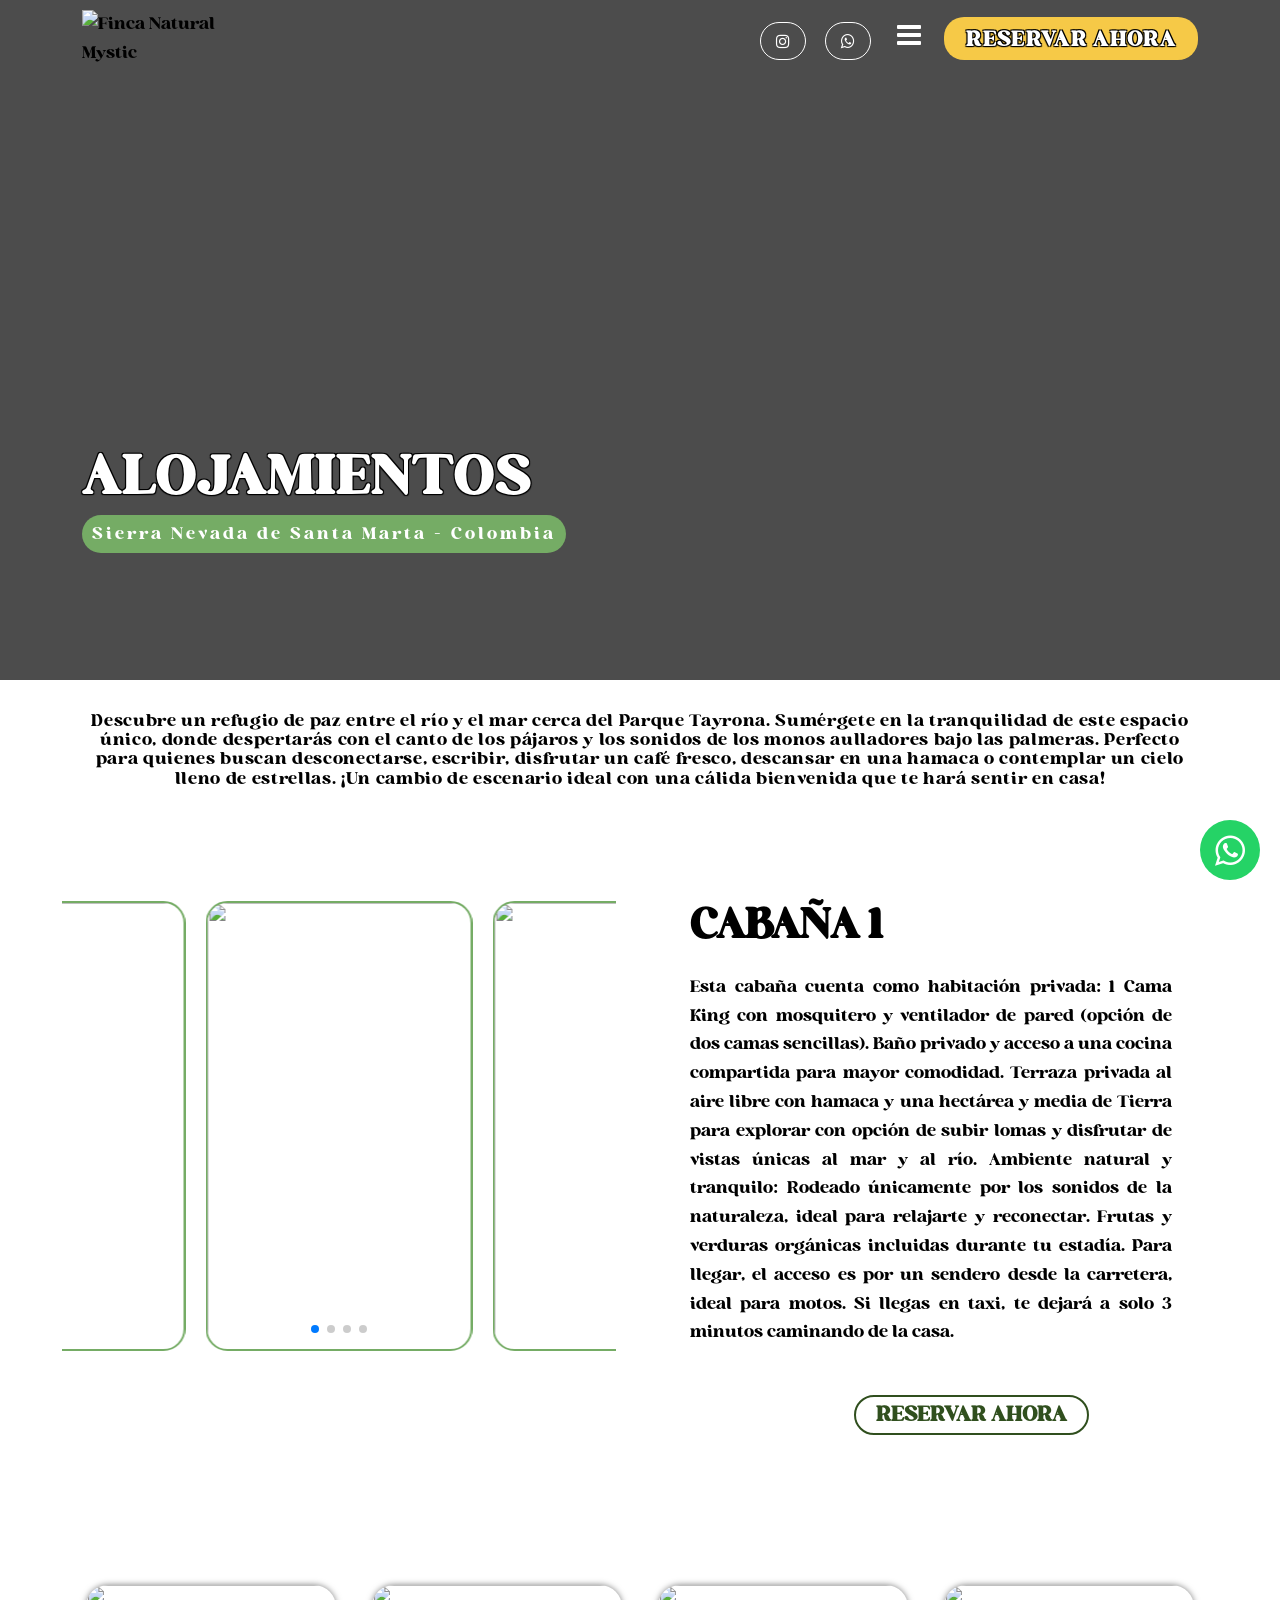
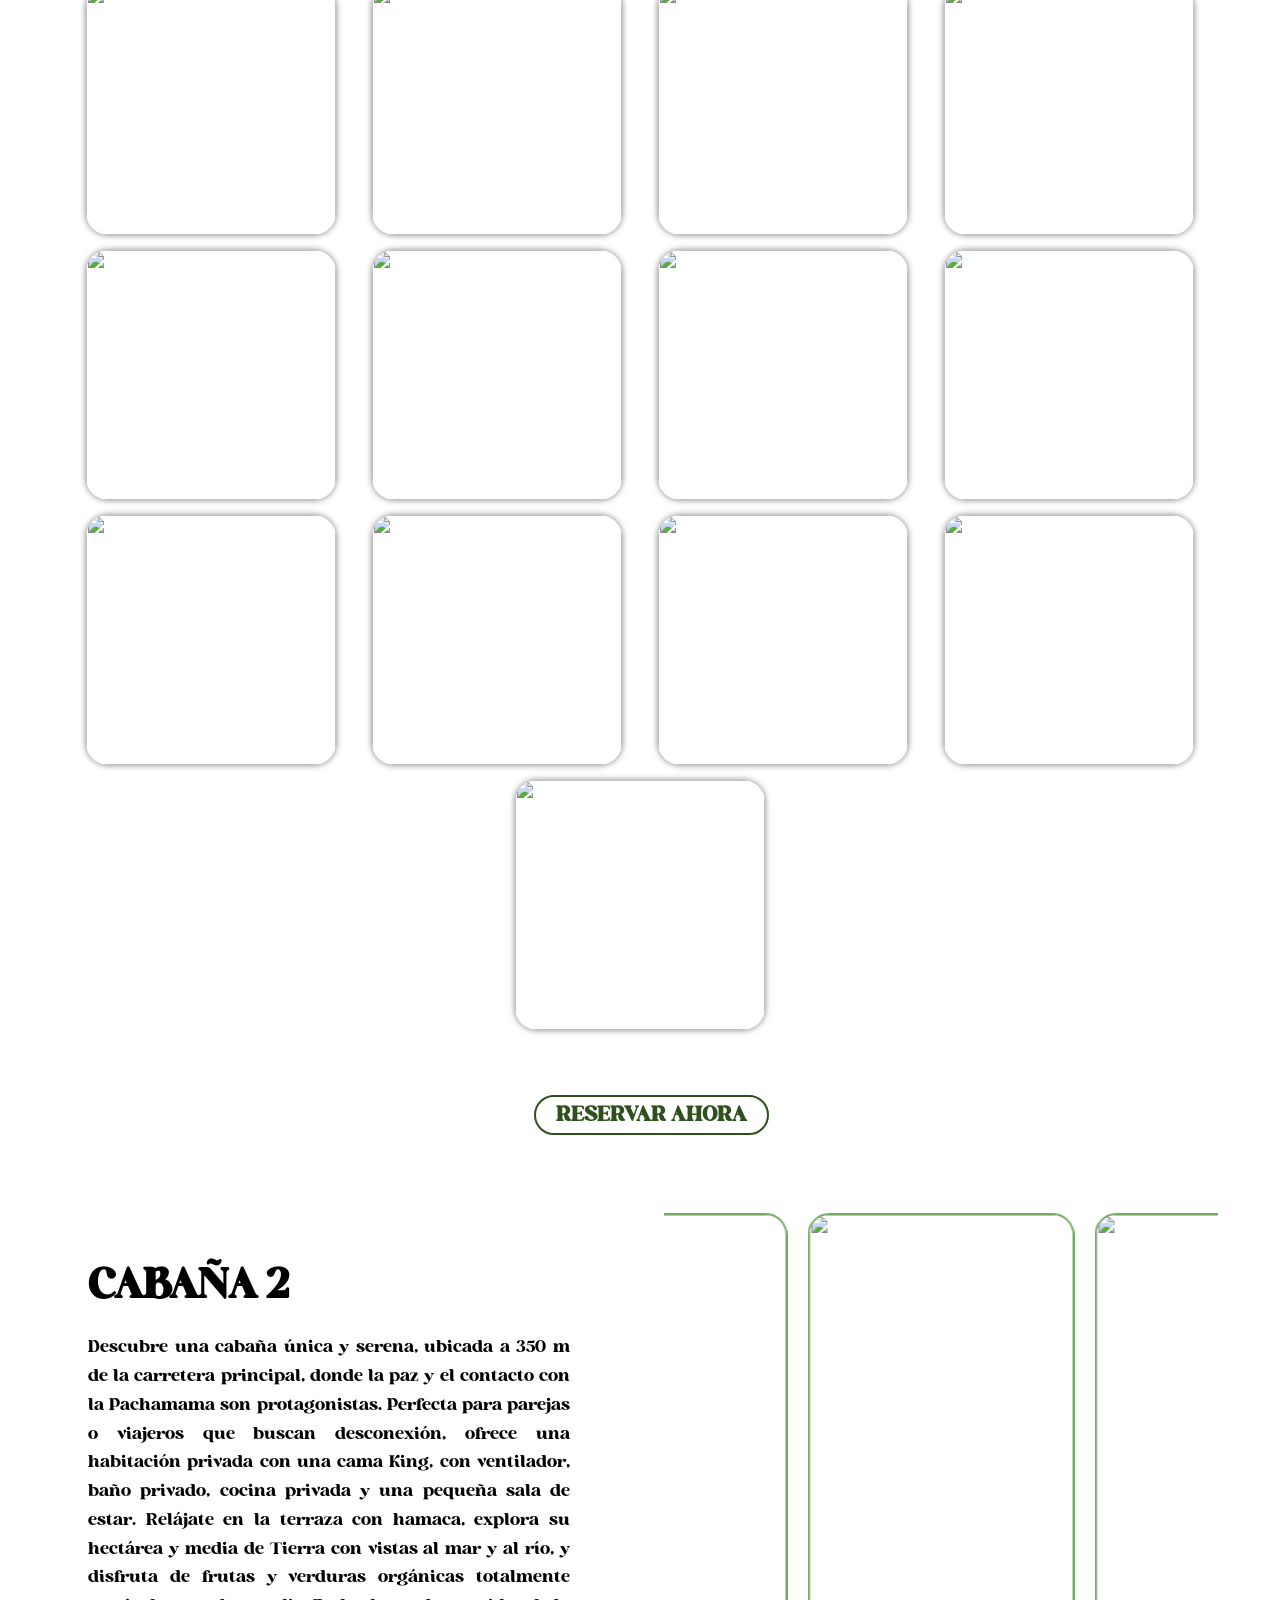
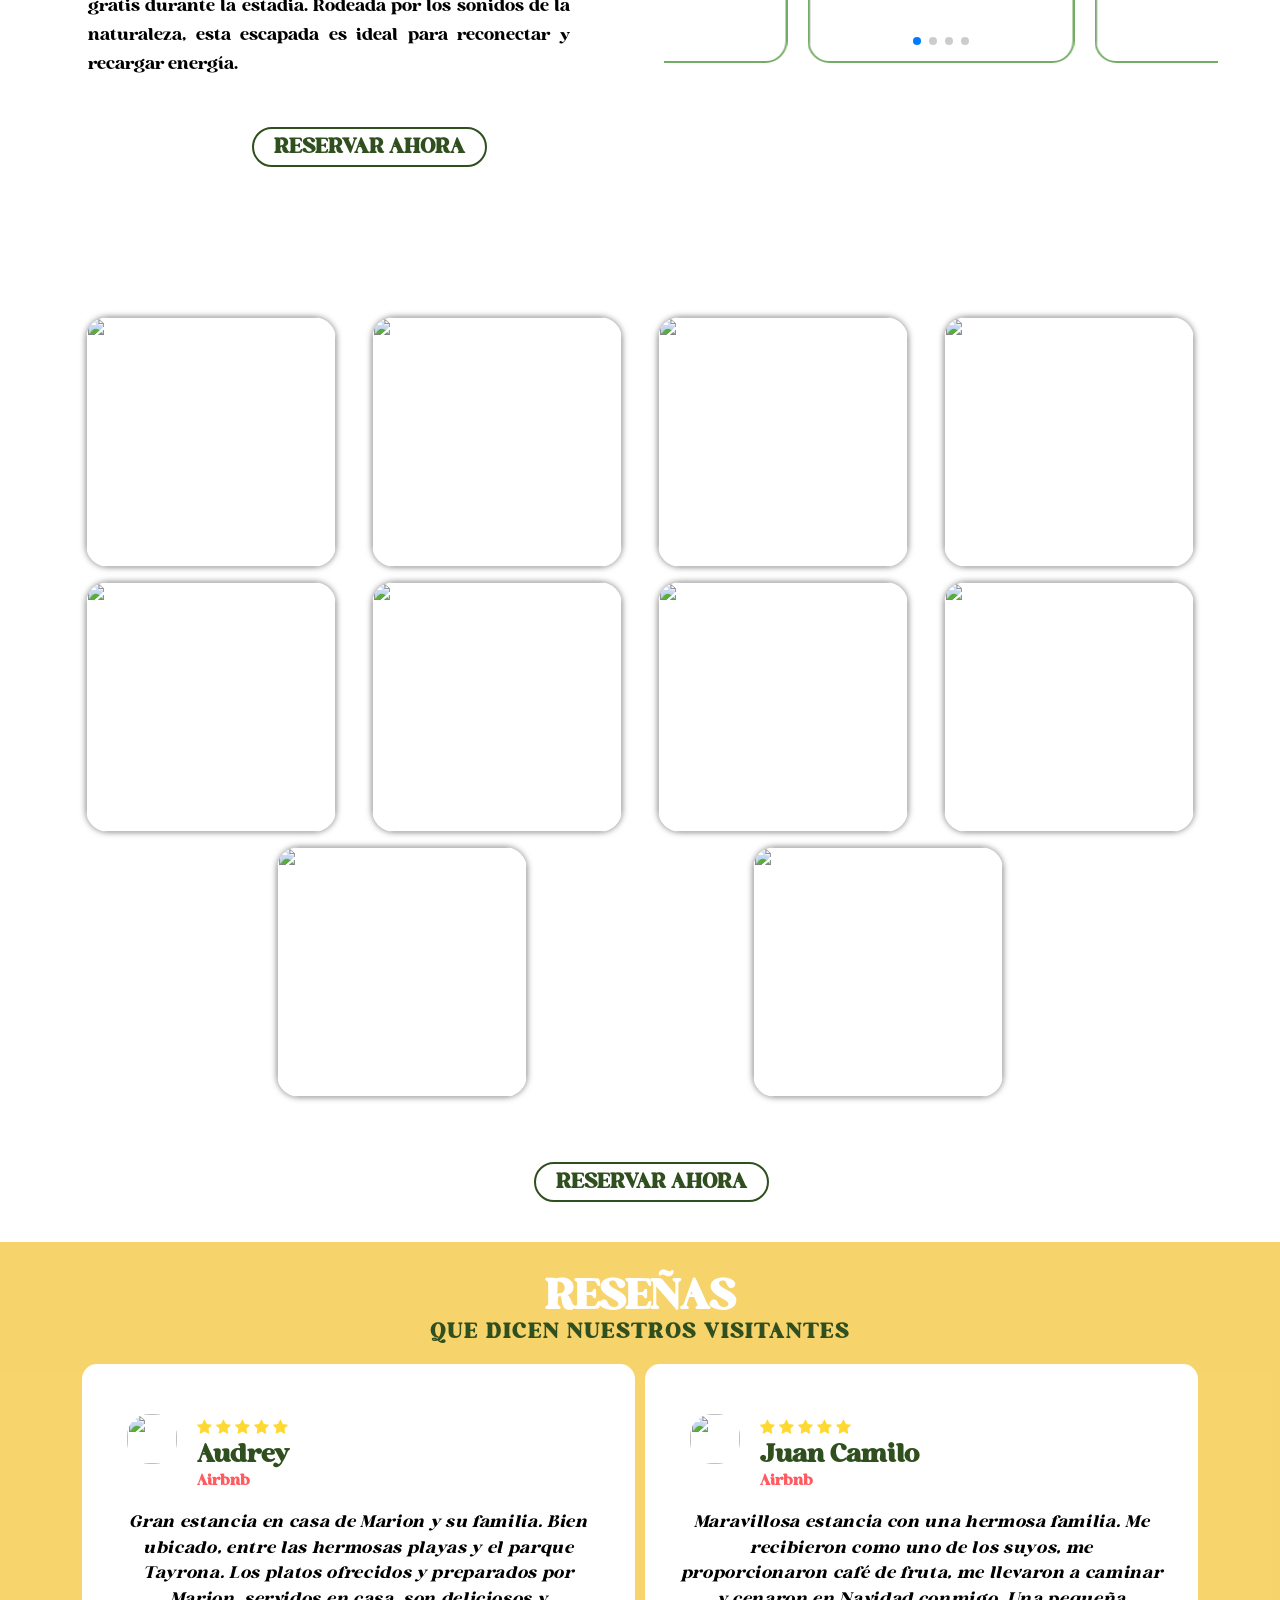
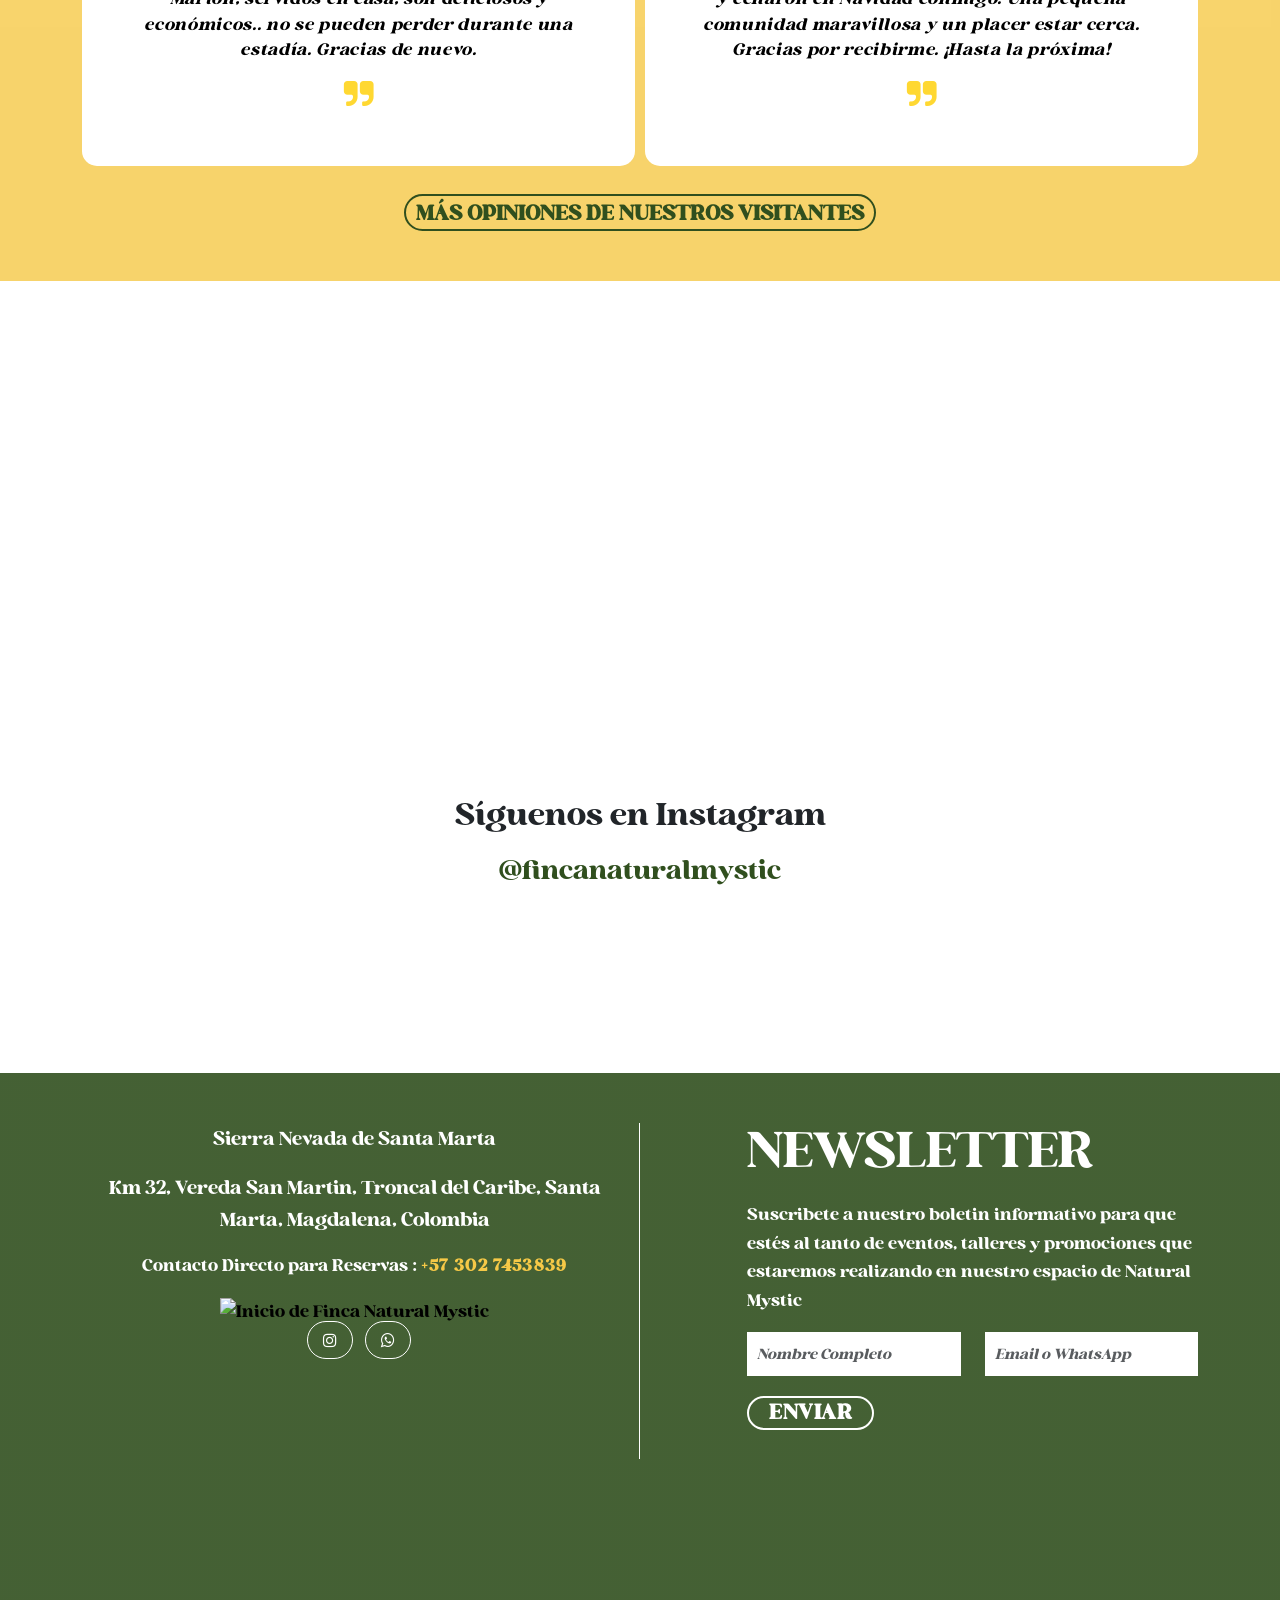
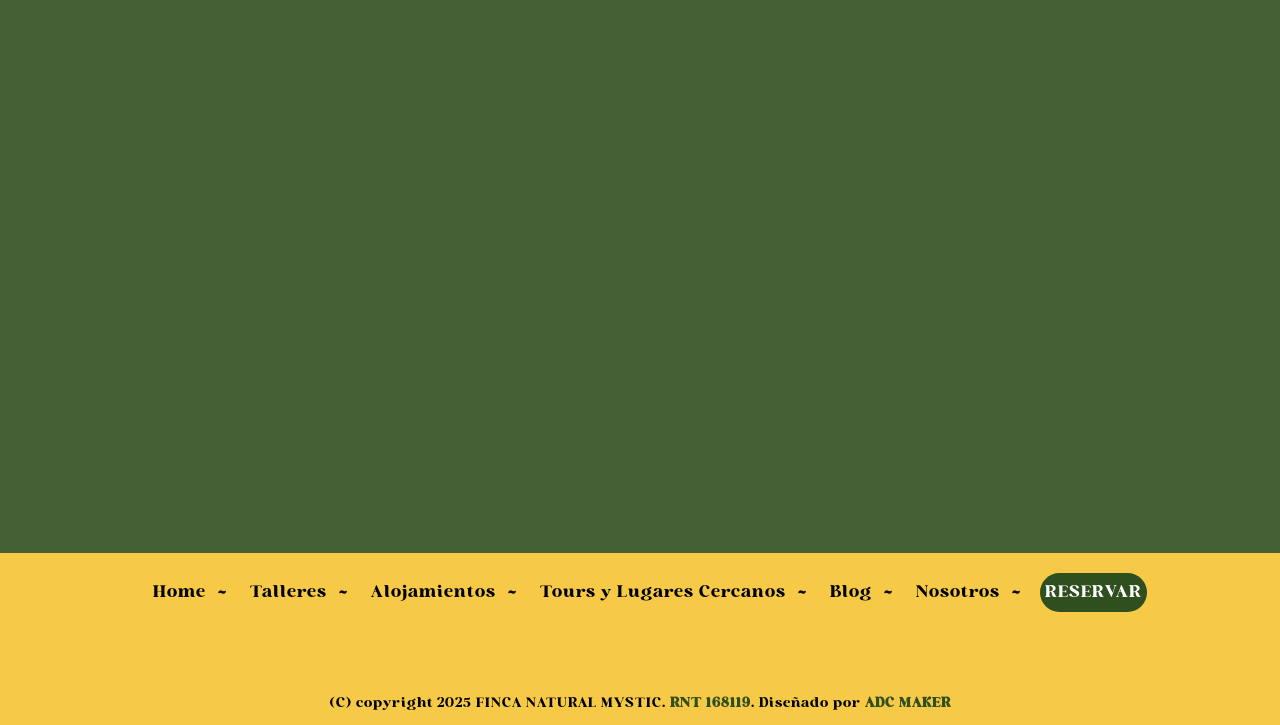
==== alojamientos.html @ cfbce647 "Add files via upload" ====
<!doctype html>
<html lang="es">

<head>
    <meta charset="UTF-8">
    <link rel="preload" href="https://cdn.jsdelivr.net/npm/bootstrap@5.3.3/dist/css/bootstrap.min.css" as="style" onload="this.onload=null;this.rel='stylesheet'">
    <link rel="preload" href="https://cdnjs.cloudflare.com/ajax/libs/font-awesome/4.7.0/css/font-awesome.css" as="style" onload="this.onload=null;this.rel='stylesheet'">
    <link rel="preload" href="css/animate.css" as="style" onload="this.onload=null;this.rel='stylesheet'">
    <link rel="preload" href="css/main.css" as="style" onload="this.onload=null;this.rel='stylesheet'">
    <link rel="preload" href="https://cdnjs.cloudflare.com/ajax/libs/OwlCarousel2/2.3.4/assets/owl.carousel.min.css" as="style" onload="this.onload=null;this.rel='stylesheet'">
    <link rel="preload" href="https://cdn.jsdelivr.net/npm/swiper@11.2.4/swiper-bundle.min.css" as="style" onload="this.onload=null;this.rel='stylesheet'">
    <link rel="preload" as="image" href="recursos/galeria/portadas-principales/cabaña-cerca-a-zaino-finca-natural-mystic.webp">

    <title>Alojamientos | Finca Natural Mystic</title>
    <meta name="description" content="Alojamientos, Talleres y Tours para conectar con la esencia de la Naturaleza en la Sierra Nevada de Santa Marta ¡Reserva Ahora!">
    <meta name="keywords" content="hotels, cabaña cerca a zaino, hostel">
    <meta name="author" content="Finca Natural Mystic">
    <link rel="icon" type="image/webp" href="recursos/favicon.webp"/>
    <link rel="apple-touch-icon" href="recursos/favicon.webp">
    <link rel="canonical" href="https://fincanaturalmystic.com/alojamientos">
    
    <meta name="language" content="es">
    <meta name="viewport" content="width=device-width, initial-scale=1.0, maximum-scale=5.0, user-scalable=yes">
    <meta http-equiv="X-UA-Compatible" content="IE=edge">
    <meta http-equiv="Cache-Control" content="max-age=10, must-revalidate">
    <meta name="apple-mobile-web-app-capable" content="yes">
    <meta name="apple-mobile-web-app-status-bar-style" content="black-translucent">
    <meta name="format-detection" content="telephone=no">
    <meta name="HandheldFriendly" content="true">
    <meta name="mobile-web-app-capable" content="yes">
    <meta name="robots" content="index, follow, max-snippet:177">
    <meta property="og:image:width" content="1200">
    <meta property="og:image:height" content="630">

    <meta property="og:type" content="website">
    <meta property="og:url" content="https://fincanaturalmystic.com/alojamientos">
    <meta property="og:title" content="Alojamientos | Finca Natural Mystic">
    <meta property="og:description" content="Alojamientos, Talleres y Tours para conectar con la esencia de la Naturaleza en la Sierra Nevada de Santa Marta ¡Reserva Ahora!">
    <meta property="og:image" content="recursos/favicon.webp">
    <meta property="og:image:alt" content="Alojamientos | Finca Natural Mystic">
    <meta property="og:locale" content="es_ES">
    <meta property="og:site_name" content="Finca Natural Mystic">

    <link rel="stylesheet" href="css/animate.css">
    <link rel="stylesheet" href="css/main.css">
    <!-- Carga de scripts -->
    <script async src="https://cdn.jsdelivr.net/npm/swiper@11.2.4/swiper-bundle.min.js"></script>
    <script type="application/ld+json">
        {
            "@context": "https://schema.org",
            "@type": "LodgingBusiness",
            "name": "Alojamientos en Finca Natural Mystic",
            "description": "Descansa en un paraíso natural y despierta rodeado de la serenidad de finca natural mystic en la Sierra Nevada de Santa Marta",
            "url": "https://fincanaturalmystic.com/alojamientos",
            "image": [
              "https://fincanaturalmystic.com/recursos/galeria/alojamiento/cabaña-1/2.webp"
            ],
            "address": {
                "@type": "PostalAddress",
                "streetAddress": "Km 32, Vereda San Martin, Troncal del Caribe",
                "addressLocality": "Santa Marta",
                "addressRegion": "Magdalena",
                "addressCountry": "Colombia"
            },
            "telephone": "+57 302 7453839",
            "priceRange": "-",
            "amenityFeature": [
              {
                "@type": "LocationFeatureSpecification",
                "name": "alojamiento cerca al parque tayrona",
                "value": true
              },
              {
                "@type": "LocationFeatureSpecification",
                "name": "Conexión con la naturaleza",
                "value": true
              },
              {
                "@type": "LocationFeatureSpecification",
                "name": "Rodeado de arboles frutales y animales exóticos",
                "value": true
              },
              {
                "@type": "LocationFeatureSpecification",
                "name": "Comida Vegetariana y Gourmet",
                "value": true
              }
            ]
        }  
    </script>
    <script src="https://www.google.com/recaptcha/api.js" async defer></script>
</head>

<body>
    <!--Encabezado-->
    <header class="top">
        <div id="mySidenav" class="sidenav">
            <b href="javascript:void(0)" class="closebtn" onclick="closeNav()">&times;</b>
            <a href="talleres">Talleres</a>
            <a href="alojamientos">Alojamientos</a>
            <a href="tours-sierra-nevada-santa-marta">Tours y Lugares Cercanos</a>
            <a href="blog">Blog</a>
            <a href="nosotros">Nosotros</a>
            <div class="boton-de-reserva movil">
                <button><a href="https://wa.me/573027453839" target="_blank" alt="WhatsApp" title="Contáctanos">RESERVAR AHORA</a></button>
            </div>
            <div class="social-icons another movil">
                <a href="https://instagram.com/fincanaturalmystic/" target="_blank" aria-label="Síguenos en Instagram"><i class="fa fa-instagram"></i></a>
                <a href="https://wa.me/573027453839" target="_blank" aria-label="Contáctanos"><i class="fa fa-whatsapp"></i></a>
            </div>
        </div>
        <nav id="navbar">
            <div class="container">
                <div class="row">
                    <div class="col-lg-2 col-md-7 col-5 align-self-center">
                        <a href="/"><img src="recursos/natural-mystic.webp" alt="Finca Natural Mystic" title="Finca Natural Mystic"></a>
                    </div>
                    <div class="col-lg-10 col-md-5 col-7 align-self-center">
                        <div class="boton-de-reserva pc">
                            <button><a href="https://wa.me/573027453839" target="_blank">RESERVAR AHORA</a></button>
                        </div>
                        <div class="social-icons square">
                            <div id="page-content-wrapper">
                                <span class="slide-menu" onclick="openNav()"><i class="fa fa-bars"></i></span>
                            </div>
                        </div>
                        <div class="social-icons another pc">
                            <a href="https://instagram.com/fincanaturalmystic/" target="_blank" aria-label="Síguenos en Instagram"><i class="fa fa-instagram"></i></a>
                            <a href="https://wa.me/573027453839" target="_blank" aria-label="Contáctanos"><i class="fa fa-whatsapp"></i></a>
                        </div>
                    </div>
                </div>
            </div>
        </nav>
    </header>
    <section class="banner-home banner-home-2">
        <div class="gradient"></div>
        <img src="recursos/galeria/portadas-principales/cabaña-cerca-a-zaino-finca-natural-mystic.webp" alt="" loading="lazy">

        <div class="container">
            <div class="row">
                <div class="col-sm-12">
                    <h1>ALOJAMIENTOS</h1>
                    <p class="ubi"><span>Sierra Nevada de Santa Marta - Colombia</span></p>
                </div>
            </div>
        </div>
    </section>
    
    <!--Concepto Alojamiento-->
    <section class="about-2">
        <div class="container">
            <div class="row">
                <div class="col-md-12 col-12 heading">
                    <h2>Descubre un refugio de paz entre el río y el mar cerca del Parque Tayrona.
                        Sumérgete en la tranquilidad de este espacio único, donde despertarás con el canto de los pájaros y los sonidos
                        de los monos aulladores bajo las palmeras. Perfecto para quienes buscan desconectarse, escribir, disfrutar un
                        café fresco, descansar en una hamaca o contemplar un cielo lleno de estrellas. ¡Un cambio de escenario ideal con
                        una cálida bienvenida que te hará sentir en casa!
                    </h2>
                </div>
            </div>
        </div>
    </section>

    <!--Alojamientos-->
    <!--Cabaña 1-->
    <section class="services">
        <div class="container-fluid">
            <div class="row">
                <section class="col-md-6 section slider-section">
                    <div class="container slider-column">
                      <div class="swiper swiper-slider">
                        <div class="swiper-wrapper">
                          <img class="swiper-slide" src="recursos/galeria/alojamiento/cabaña-1/3.webp" alt="" loading="lazy">
                          <img class="swiper-slide" src="recursos/galeria/alojamiento/cabaña-1/5.webp" alt="" loading="lazy">
                          <img class="swiper-slide" src="recursos/galeria/alojamiento/cabaña-1/15.webp" alt="" loading="lazy">
                          <img class="swiper-slide" src="recursos/galeria/alojamiento/cabaña-1/13.webp" alt="" loading="lazy">
                        </div>
                        <span class="swiper-pagination"></span>
                        <span class="swiper-button-prev"></span>
                        <span class="swiper-button-next"></span>
                      </div>
                    </div>
                </section>
                <div class="col-md-6 right-part">
                    <div class="row">
                        <div class="col-md-12">
                            <h3>CABAÑA 1</h3>
                            <p class="descripcion-otras-plantillas">
                                Esta cabaña cuenta como habitación privada: 1 Cama King con mosquitero y ventilador de pared (opción de dos camas sencillas).
                                Baño privado y acceso a una cocina compartida para mayor comodidad.
                                Terraza privada al aire libre con hamaca y una hectárea y media de Tierra para explorar con opción de subir lomas y disfrutar de vistas únicas al mar y al río.
                                Ambiente natural y tranquilo: Rodeado únicamente por los sonidos de la naturaleza, ideal para relajarte y reconectar.
                                Frutas y verduras orgánicas incluidas durante tu estadía.
                                Para llegar, el acceso es por un sendero desde la carretera, ideal para motos. Si llegas en taxi, te dejará a solo 3 minutos caminando de la casa.
                            </p>
                        </div>
                    </div>
                    <center><button><a href="https://wa.me/573027453839" target="_blank">RESERVAR AHORA</a></button></center>
                </div>
            </div>
        </div>
    </section>
    <section class="galeria-general">
        <div class="contenedor">
            <div class="contenedor-galeria">
                <img src="recursos/galeria/alojamiento/cabaña-1/3.webp" alt="" class="img-galeria" loading="lazy">
                <img src="recursos/galeria/alojamiento/cabaña-1/4.webp" alt="" class="img-galeria" loading="lazy">
                <img src="recursos/galeria/alojamiento/cabaña-1/5.webp" alt="" class="img-galeria" loading="lazy">
                <img src="recursos/galeria/alojamiento/cabaña-1/6.webp" alt="" class="img-galeria" loading="lazy">
                <img src="recursos/galeria/alojamiento/cabaña-1/7.webp" alt="" class="img-galeria" loading="lazy">
                <img src="recursos/galeria/alojamiento/cabaña-1/8.webp" alt="" class="img-galeria" loading="lazy">
                <img src="recursos/galeria/alojamiento/cabaña-1/9.webp" alt="" class="img-galeria" loading="lazy">
                <img src="recursos/galeria/alojamiento/cabaña-1/10.webp" alt="" class="img-galeria" loading="lazy">
                <img src="recursos/galeria/alojamiento/cabaña-1/11.webp" alt="" class="img-galeria" loading="lazy">
                <img src="recursos/galeria/alojamiento/cabaña-1/12.webp" alt="" class="img-galeria" loading="lazy">
                <img src="recursos/galeria/alojamiento/cabaña-1/13.webp" alt="" class="img-galeria" loading="lazy">
                <img src="recursos/galeria/alojamiento/cabaña-1/14.webp" alt="" class="img-galeria" loading="lazy">
                <img src="recursos/galeria/alojamiento/cabaña-1/15.webp" alt="" class="img-galeria" loading="lazy">
            </div>
        </div>
        <center><button><a href="https://wa.me/573027453839" target="_blank">RESERVAR AHORA</a></button></center>
    </section>
    <section class="imagen-light">
        <i class="fa fa-times close"></i>
        <img src="" alt="" class="agregar-imagen">
    </section>

    <!--Cabaña 2-->
    <section class="services">
        <div class="container-fluid">
            <div class="row" style="margin-top: -2em;">
                <div class="col-md-6 right-part">
                    <div class="row">
                        <div class="col-md-12" style="margin-top: 3em;">
                            <h3>CABAÑA 2</h3>
                            <p class="descripcion-otras-plantillas">
                                Descubre una cabaña única y serena, ubicada a 350 m de la carretera principal, donde la paz y el contacto con la
                                Pachamama son protagonistas. Perfecta para parejas o viajeros que buscan desconexión, ofrece una habitación
                                privada con una cama King, con ventilador, baño privado, cocina privada y una pequeña sala de estar. Relájate en
                                la terraza con hamaca, explora su hectárea y media de Tierra con vistas al mar y al río, y disfruta de frutas y
                                verduras orgánicas totalmente gratis durante la estadia. Rodeada por los sonidos de la naturaleza, esta escapada es ideal para reconectar y
                                recargar energía.
                            </p>
                        </div>
                    </div>
                    <center><button><a href="https://wa.me/573027453839" target="_blank">RESERVAR AHORA</a></button></center>
                </div>
                <section class="col-md-6 section slider-section">
                    <div class="container slider-column">
                      <div class="swiper swiper-slider">
                        <div class="swiper-wrapper">
                          <img class="swiper-slide" src="recursos/galeria/alojamiento/cabaña-2/3.webp" alt="" loading="lazy">
                          <img class="swiper-slide" src="recursos/galeria/alojamiento/cabaña-2/7.webp" alt="" loading="lazy">
                          <img class="swiper-slide" src="recursos/galeria/alojamiento/cabaña-2/6.webp" alt="" loading="lazy">
                          <img class="swiper-slide" src="recursos/galeria/alojamiento/cabaña-2/4.webp" alt="" loading="lazy">
                        </div>
                        <span class="swiper-pagination"></span>
                        <span class="swiper-button-prev"></span>
                        <span class="swiper-button-next"></span>
                      </div>
                    </div>
                </section>
            </div>
        </div>
    </section>

    <section class="galeria-general">
        <div class="contenedor">
            <div class="contenedor-galeria">
                <img src="recursos/galeria/alojamiento/cabaña-2/1.webp" alt="" class="img-galeria" loading="lazy">
                <img src="recursos/galeria/alojamiento/cabaña-2/2.webp" alt="" class="img-galeria" loading="lazy">
                <img src="recursos/galeria/alojamiento/cabaña-2/3.webp" alt="" class="img-galeria" loading="lazy">
                <img src="recursos/galeria/alojamiento/cabaña-2/4.webp" alt="" class="img-galeria" loading="lazy">
                <img src="recursos/galeria/alojamiento/cabaña-2/5.webp" alt="" class="img-galeria" loading="lazy">
                <img src="recursos/galeria/alojamiento/cabaña-2/6.webp" alt="" class="img-galeria" loading="lazy">
                <img src="recursos/galeria/alojamiento/cabaña-2/7.webp" alt="" class="img-galeria" loading="lazy">
                <img src="recursos/galeria/alojamiento/cabaña-2/8.webp" alt="" class="img-galeria" loading="lazy">
                <img src="recursos/galeria/alojamiento/cabaña-2/9.webp" alt="" class="img-galeria" loading="lazy">
                <img src="recursos/galeria/alojamiento/cabaña-2/10.webp" alt="" class="img-galeria" loading="lazy">
            </div>
        </div>
        <center><button><a href="https://wa.me/573027453839" target="_blank">RESERVAR AHORA</a></button></center>
    </section>
    <section class="imagen-light">
        <i class="fa fa-times close"></i>
        <img src="" alt="" class="agregar-imagen" loading="lazy">
    </section>

    <!--Reseñas-->
    <section class="testimonials">
        <div class="container">
            <div class="title">
                <h4>RESEÑAS</h4>
                <h5>Que dicen nuestros Visitantes</h5>
            </div>
            <div class="owl-carousel owl-theme testi">
                <div class="item">
                    <div class="profile">
                        <img src="recursos/galeria/testimonios/reseña-airbnb-finca.webp" alt=""  loading="lazy">
                        <div class="information">
                            <div class="stars">
                                <i class="fa fa-star"></i>
                                <i class="fa fa-star"></i>
                                <i class="fa fa-star"></i>
                                <i class="fa fa-star"></i>
                                <i class="fa fa-star"></i>
                            </div>
                            <p>Audrey</p>
                            <span>Airbnb</span>
                        </div>
                    </div>
                    <p>Gran estancia en casa de Marion y su familia. Bien ubicado, entre las hermosas playas y el parque Tayrona. Los platos
                        ofrecidos y preparados por Marion, servidos en casa, son deliciosos y económicos.. no se pueden perder durante una
                        estadía. Gracias de nuevo.</p>
                    <div class="icon">
                        <i class="fa fa-quote-right"></i>
                    </div>
                </div>
                <div class="item">
                    <div class="profile">
                        <img src="recursos/galeria/testimonios/reseña-finca-natural-mystic.webp" alt=""  loading="lazy">
                        <div class="information">
                            <div class="stars">
                                <i class="fa fa-star"></i>
                                <i class="fa fa-star"></i>
                                <i class="fa fa-star"></i>
                                <i class="fa fa-star"></i>
                                <i class="fa fa-star"></i>
                            </div>
                            <p>Juan Camilo</p>
                            <span>Airbnb</span>
                        </div>
                    </div>
                    <p>Maravillosa estancia con una hermosa familia. Me recibieron como uno de los suyos, me proporcionaron café de fruta,
                        me llevaron a caminar y cenaron en Navidad conmigo. Una pequeña comunidad maravillosa y un placer estar cerca.
                        Gracias por recibirme. ¡Hasta la próxima!</p>
                    <div class="icon">
                        <i class="fa fa-quote-right"></i>
                    </div>
                </div>
                <div class="item">
                    <div class="profile">
                        <img src="recursos/galeria/testimonios/reseña-airbnb-finca-natural-mystic.webp" alt=""  loading="lazy">
                        <div class="information">
                            <div class="stars">
                                <i class="fa fa-star"></i>
                                <i class="fa fa-star"></i>
                                <i class="fa fa-star"></i>
                                <i class="fa fa-star"></i>
                                <i class="fa fa-star"></i>
                            </div>
                            <p>Matteo</p>
                            <span>Airbnb</span>
                        </div>
                    </div>
                    <p>Ser anfitrión de los chicos fue una experiencia más que positiva. Amigable y siempre sonriente, un
                        lugar rodeado de naturaleza, departamento limpio y a poca distancia de fabulosas playas y del
                        magnífico Parque Tayrona. ¡Muy recomendable, definitivamente volvería!</p>
                    <div class="icon">
                        <i class="fa fa-quote-right"></i>
                    </div>
                </div>
            </div>
            <div class="row">
                <div class="col-md-12 button">
                    <a class="btn btn-success" href="https://airbnb.com.co/users/show/330803836" target="_blank">MÁS OPINIONES DE NUESTROS VISITANTES</a>
                </div>
            </div>
        </div>
    </section>

    <section class="map">
        <iframe title="Mapa de ubicación de nuestra oficina" id="iFrameResizer1" src="https://google.com/maps/embed?pb=!1m18!1m12!1m3!1d3051.6904546486535!2d-73.8971148!3d11.284555600000001!2m3!1f0!2f0!3f0!3m2!1i1024!2i768!4f13.1!3m3!1m2!1s0x8ef495bc9a7e3787%3A0x673cc32ee4d063cd!2sFinca%20Natural%20Mystic!5e1!3m2!1ses!2sco!4v1736194658645!5m2!1ses!2sco"
        width="600" height="450" style="border:0;" allowfullscreen="" loading="lazy" referrerpolicy="no-referrer-when-downgrade" title="Mapa de ubicación de nuestra finca"></iframe>
    </section>

    <section class="instagram">
        <p>Síguenos en Instagram<br><a href="https://instagram.com/fincanaturalmystic/" target="_blank">@fincanaturalmystic</a></p>
        <script src="https://embedsocial.com/js/iframe.js"></script><div style="max-width: 1400px"><iframe title="Síguenos en Instagram" style="border: 0; width: 100%; height: 100%;" scrolling="no" src="https://embedsocial.com/api/pro_hashtag/c8dbaf0c78d652af60d8dfe8e26f02e04af2a4c4" title="Instagram de Finca Natural Mystic"></iframe></div><script>iFrameResize(0);</script>
    </section>

    <!--Footer-->
    <footer class="contact">
        <div class="gradient"></div>
        <div class="container">
            <div class="row">
                <div class="col-lg-6 col-md-12 col-12 columns-1">
                    <address>
                        <p>Sierra Nevada de Santa Marta</p>
                        <p>Km 32, Vereda San Martin, Troncal del Caribe, Santa Marta, Magdalena, Colombia</p>
                        <p>Contacto Directo para Reservas : <span><a href="https://wa.me/573027453839" target="_blank" alt="WhatsApp" title="Contáctanos">+57 302 7453839</a></span></p>
                    </address>
                    <a href="/"><img src="recursos/finca-natural-mystic.webp" alt="Inicio de Finca Natural Mystic" loading="lazy"></a>
                    <div class="social-icons another">
                        <a href="https://instagram.com/fincanaturalmystic/" target="_blank" aria-label="Síguenos en Instagram"><i class="fa fa-instagram"></i></a>
                        <a href="https://wa.me/573027453839" target="_blank" aria-label="Contáctanos"><i class="fa fa-whatsapp"></i></a>
                    </div>
                </div>
                <div class="col-lg-1 col-md-12 col-12"></div>
                <div class="col-lg-5 col-md-12 col-12 columns-2">
                    <h5>NEWSLETTER</h5>
                    <p>Suscribete a nuestro boletin informativo para que estés al tanto de
                        eventos, talleres y promociones que estaremos realizando en nuestro
                        espacio de Natural Mystic
                    </p>
                    <form id="contactForm" class="row form-inline">
                        <div class="col-md-6 form-group">
                            <input type="text" name="nombre" class="form-control" placeholder="Nombre Completo" required/>
                        </div>
                        <div class="col-md-6 form-group">
                            <input type="email" name="contacto" class="form-control" placeholder="Email o WhatsApp" required/>
                        </div>
                        <div class="g-recaptcha" data-sitekey="6Le2xOkqAAAAAFzLUUrNdtjrhFN-QNkyMhFzAs1Y"></div>
                        <div class="col-md-12">
                            <button type="submit" class="btn btn-primary">ENVIAR</button>
                        </div>
                    </form><br>
                    <!-- Mensaje de confirmación -->
                    <div id="mensaje"></div>
                </div>
            </div>
        </div> 
    </footer>
    <div class="copyright">
        <div class="container">
            <div class="row">
                <div class="col-lg-12 col-md-12 right-part">
                    <ul class="ml-auto">
                        <li class="nav-item active"><a class="nav-link active" href="/">Home</a></li>
                        <li class="nav-item"><a class="nav-link" href="talleres">Talleres</a></li>
                        <li class="nav-item"><a class="nav-link" href="alojamientos">Alojamientos</a></li>
                        <li class="nav-item"><a class="nav-link" href="tours-sierra-nevada-santa-marta">Tours y Lugares Cercanos</a></li>
                        <li class="nav-item"><a class="nav-link" href="blog">Blog</a></li>
                        <li class="nav-item"><a class="nav-link" href="nosotros">Nosotros</a></li>
                        <li class="boton-footer"><a class="nav-link" href="https://wa.me/573027453839" target="_blank" alt="WhatsApp" title="Contáctanos">RESERVAR</a></li>
                    </ul>
                    <p>(C) copyright 2025 FINCA NATURAL MYSTIC. <b>RNT 168119</b>. Diseñado por <a href="https://www.instagram.com/adcmaker/" target="_blank">ADC MAKER</a></p>
                </div>
            </div>
        </div>
    </div>
   

    <a href="javascript:" id="return-to-top" aria-label="Volver al inicio" alt=""><i class="fa fa-arrow-up" aria-hidden="true"></i></a>

    <a href="https://wa.me/573027453839" class="boton-whatsapp" target="_blank"  aria-label="Contáctanos" alt="">
        <div class="tooltip">¿Necesitas Ayuda? <b>Chatea con nosotros</b></div><i class="fa fa-whatsapp"></i>
    </a>

    <script src="https://ajax.googleapis.com/ajax/libs/jquery/3.3.1/jquery.min.js"></script>
    <script src="https://cdnjs.cloudflare.com/ajax/libs/popper.js/1.12.9/umd/popper.min.js" integrity="sha384-ApNbgh9B+Y1QKtv3Rn7W3mgPxhU9K/ScQsAP7hUibX39j7fakFPskvXusvfa0b4Q" crossorigin="anonymous"></script>
    <script src="https://maxcdn.bootstrapcdn.com/bootstrap/4.0.0/js/bootstrap.min.js" integrity="sha384-JZR6Spejh4U02d8jOt6vLEHfe/JQGiRRSQQxSfFWpi1MquVdAyjUar5+76PVCmYl" crossorigin="anonymous"></script>
    <script async src="js/animate.js"></script>
    <script async src="js/custom.js"></script>
    <script async src="js/swiper-slider.js"></script>
    <script src="js/base-de-datos.js"></script>
    <script src='https://cdnjs.cloudflare.com/ajax/libs/jquery/3.5.1/jquery.min.js'></script>
    <script src='https://cdnjs.cloudflare.com/ajax/libs/OwlCarousel2/2.3.4/owl.carousel.min.js'></script>
    <script async src="js/testimonios.js"></script>
    <script src="js/galeria.js"></script>
    <script async>
        window.dataLayer = window.dataLayer || [];
        function gtag() { dataLayer.push(arguments); }
        gtag('js', new Date());

        gtag('config', 'G-1XF3ENL36Y');
    </script> 
</body>

</html>
---- css/main.css ----
@font-face {
	font-family: 'Holen Vintage Regular';
	src:url('font/Holen-Vintage-Regular.otf');

}

* {
    box-sizing: border-box
}

*:before,
*:after {
    -moz-box-sizing: border-box;
    box-sizing: border-box;
}

body {
    width: 100%;
    margin: 0px;
    padding: 0px;
    font-size: 16px;
    line-height: 1.8;
    overflow-x: hidden;
    background-color: #fff;
    font-family: 'Holen Vintage Regular';
}

body,
html {
    height: 100%;
}

.btn:focus,
.btn:active {
    outline: none !important;
    box-shadow: none;
}

h1,
h2,
h3,
h4,
h5,
h6,
ul {
    margin: 0px;
    padding: 0px
}

ul {
    list-style-type: none;
    margin: 0;
    padding: 0;
    display: block;
}

li {
    display: inline-block;
}

a {
    cursor: pointer;
    color: #000000;
}

a:hover {
    text-decoration: none;
}
a {
    text-decoration: none;
}

textarea {
    resize: none;
}

hr {
    margin-bottom: 0;
}

.container-fluid {
    padding: 0px 50px 0px 50px;
}

/*Whatsapp*/
.boton-whatsapp{
    position:fixed;
    width:60px;
    height:60px;
    bottom:20px;
    right:20px;
    background-color:#25d366;
    color:#FFF;
    border-radius:50px;
    text-align:center;
    font-size:35px;
    z-index:100;
}
.boton-whatsapp i {
    margin-top: 12px;
}
.boton-whatsapp:hover {
    color: #f6c947;
}

/*-- scroll to top ---*/

#return-to-top {
    bottom: 100px;
    right: 50px;
    display: none;
    z-index: 9999;
    display: block;
    position: fixed;
    text-decoration: none;
    -moz-border-radius: 35px;
    -webkit-border-radius: 35px;
    border-radius: 35px;
    -webkit-transition: all 0.4s linear;
    -moz-transition: all 0.4s ease;
    -ms-transition: all 0.4s ease;
    -o-transition: all 0.4s ease;
    transition: all 0.4s ease;
}

#return-to-top i {
    color: black;
    margin: 0;
    position: relative;
    left: 16px;
    top: 13px;
    font-size: 29px;
    -webkit-transition: all 0.4s ease;
    -moz-transition: all 0.4s ease;
    -ms-transition: all 0.4s ease;
    -o-transition: all 0.4s ease;
    transition: all 0.4s ease;
}

#return-to-top:hover i {
    color: #cb2027;
    top: 5px;
}

::placeholder {
    font-size: 14px;
    font-style: italic;
}

:-moz-placeholder {
    font-size: 14px;
    font-style: italic;
}

:-ms-input-placeholder {
    font-size: 14px;
    font-style: italic;
}

::-moz-placeholder {
    font-size: 14px;
    font-style: italic;
}

::-webkit-input-placeholder {
    font-size: 14px;
    font-style: italic;
}



/*======================
     Nav-bar Styles
======================*/
#navbar img {
    width: 280px
}
.header-blog {
    background-color: #304f1e;
}
header {
    height: auto;
    background: rgba(0, 0, 0, 0);
    position: relative;
    z-index: 100;
    position: absolute;
    top: 0;
    left: 0;
    width: 100%;
    padding: 40px 0;
}

header .social-icons {
    float: right;
    position: relative;
}

header .social-icons a {
    margin-left: 15px;
}

header .social-icons i {
    font-size: 18px;
    color: white;
    margin-left: 8px;
}

header button a {
    color: white;
    text-shadow:
    1px 1px 1px black,
    -1px 1px 1px black,
    -1px -1px 0 black,
    1px -1px 0 black;

}
header button a:hover {
    color: white;
    text-shadow:
    1px 1px 1px black,
    -1px 1px 1px black,
    -1px -1px 0 black,
    1px -1px 0 black;
    transition: 0.3s;
}
header button {
    float: right;
    position: relative;
    margin-left: 23px;
    border-radius: 20px;
    padding: 3px 20px 0px 20px;
    font-weight: 700;
    text-transform: uppercase;
    font-size: 20px;
    color: white;
    background-color: #f6c947;
    border-color: transparent;
    font-family: 'Holen Vintage Regular';
    letter-spacing: 1pt;

}

header .movil {
    display: none;
}

@media only screen and (max-width: 991px) {
    #navbar img {
        width: 250px;
    }
    header .pc {
        display: none;
    }
    header .movil {
        display: flex;
        float: left;
    }
    header .movil a {
        font-size: 10px;
    }
    header .another  {
        margin-top: 2em;
    }
}
@media only screen and (max-width: 425px) {
    header {
        margin-top: 0px;
    }
    #navbar img {
        width: 250px;
    }
    header button {
        font-size: 14px;
    }
    
    header .square {
        margin-right: 3em;
    }

}
.square {
    height: auto;
    width: 50px;
    margin-top: 4px;
}

.sticky {
    z-index: 99;
    position: fixed;
    font-weight: 600;
    top: 0;
    width: 100%;
    background: rgba(117, 172, 101, 0.94);
}

.sticky img {
    width: 30%;
    transition-duration: 0.5s;
    padding: 6px 0;
}

.sticky .header {
    transition-duration: 0.5s;
}

.sticky .social-icons {
    transition-duration: 0.5s;
}

header .social-icons a {
    margin-left: 25px;
}

header .social-icons i {
    font-size: 16px;
    color: white;
    margin-left: 15px;

}
header .another a {
    margin-left: 0em;
}
header .another i {
    font-size: 16px;
    color: white;
    background-color: transparent;
    border-radius: 20px;
    padding: 10px 15px 10px 15px;
    text-transform: uppercase;
    background-color: transparent;
    border-color: #ffffff;
    border: 1px solid #ffffff;
}
header .another i:hover {
    color: white;
    background-color: #f6c947;
    border-color: transparent;
    transition: 0.3s;
}
header .square i:hover {
    color: #f6c947;
    transition: 0.3s;
}

.sticky p {
    font-size: 12px;
    letter-spacing: 3px;
}

.affix {
    top: 0;
    z-index: 9999 !important;
}

.affix + .container {
    padding-top: 70px;
}

.slide-menu .fa-bars {
    font-size: 28px;
    margin-left: 28px;
    float: right;
    color: #ffffff;
}

.sidenav {
    height: 100%;
    width: 0;
    position: fixed;
    z-index: 999;
    top: 0;
    right: 0;
    background-color: #75AC65;
    overflow-x: hidden;
    transition: 0.5s;
    padding-top: 70px;
}

.sidenav.hided {
    width: 0;
}

.sidenav a {
    padding: 8px 8px 8px 32px;
    text-decoration: none;
    font-size: 18px;
    font-weight: 500;
    display: block;
    transition: 0.2s;
    font-family: 'Holen Vintage Regular';
    color: white;
}

.sidenav a:hover,
.sidenav .active {
    color: #f6c947;
}

.sidenav .closebtn {
    position: absolute;
    top: 0;
    right: 25px;
    font-size: 36px;
    margin-left: 50px;
    color: white;
    cursor: pointer;
}
.sidenav .closebtn:hover{
    color: #f6c947;
}

.slide-menu {
    cursor: pointer;
}

nav p {
    color: rgba(255, 255, 255, 0.71);
    font-weight: 400;
    font-size: 15px;
    letter-spacing: 4px;
    margin-bottom: 0;
}

nav span {
    color: rgb(255, 255, 255);
    display: block;
    font-weight: 600;
    text-transform: uppercase;
}

nav .another {
    margin-top: 5px;
}

header .border-img {
    position: absolute;
    opacity: 0.4;
    bottom: -25px;
}

@media screen and (max-height: 450px) {
    .sidenav {
        padding-top: 15px;
        z-index: 9999;
    }
    .sidenav a {
        font-size: 14px;
    }
}

/* .testheight Not required - unless testing ;) */

.testheight {
    height: 1200px;
    font-size: 20px;
    text-align: center;
    padding: 100px 20px;
}

.scrolltop {
    display: none;
    width: 100%;
    z-index: 999;
    margin: 0 auto;
    position: fixed;
    bottom: 20px;
    right: 10px;
}

.scroll {
    position: absolute;
    right: 20px;
    bottom: 20px;
    background-color: rgb(255, 255, 0);
    padding: 20px;
    text-align: center;
    margin: 0 0 0 0;
    cursor: pointer;
    transition: 0.5s;
    -moz-transition: 0.5s;
    -webkit-transition: 0.5s;
    -o-transition: 0.5s;
}

.scroll:hover {
    background: rgb(0, 0, 0);
    color: white;
    transition: 0.5s;
    -moz-transition: -1.5s;
    -webkit-transition: -1.5s;
    -o-transition: -1.5s;
}

.scroll:hover .fa {
    padding-top: -10px;
}

.scroll .fa {
    font-size: 30px;
    margin-top: -5px;
    margin-left: 1px;
    transition: 0.5s;
    -moz-transition: 0.5s;
    -webkit-transition: 0.5s;
    -o-transition: 0.5s;
}

/*==================== 
    Banner Styles
====================*/

.banner-home  {
    width: 100%;
    height: 100vh;
    display: flex;
    color: #fff;
    position: relative;
    align-items: center;
    font-family: 'Holen Vintage Regular';   
}
/*
.banner-home video {  
    min-width: 100%;
    min-height: 100%;
    width: auto;
    height: auto;
    position: fixed;   
    top: 50%;
    left: 50%;
    transform: translateX(-50%) translateY(-50%);  
    z-index: -100;
    background-size: cover;
}*/
.banner-home img {  
    background-color: gray;
    width: 100%;
    position: absolute;
    top: 50%;
    left: 50%;
    transform: translateX(-50%) translateY(-50%);  
    z-index: -100;
    background-size: cover;
}


.banner-home .gradient {
    position: absolute;
    top: 0;
    left: 0;
    height: 100%;
    width: 100%;
    background: -moz-linear-gradient(left, rgba(0, 0, 0, 0.7) 0%, rgba(0, 0, 0, 0.7) 100%);
    background: -webkit-linear-gradient(left, rgba(0, 0, 0, 0.7) 0%, rgba(0, 0, 0, 0.7) 100%);
    background: linear-gradient(to right, rgba(0, 0, 0, 0.7) 0%, rgba(0, 0, 0, 0.7) 100%);
    filter: progid:DXImageTransform.Microsoft.gradient( startColorstr='#4dff0000', endColorstr='#4dfff000', GradientType=1);
}
.banner-home:after {
    content: "";
    width: 100%;
    height: 100px;
    background: url("../recursos/onda-natural-mystic-header.webp");
    bottom: 0;
    left: 0;
    position: absolute;
    display: inline-block;
}
.banner-home-2:after {
    content: "";
    width: 100%;
    height: 100px;
    background: url("../recursos/onda-finca-natural-mystic.webp");
    bottom: 0;
    left: 0;
    position: absolute;
    display: inline-block;
}

.banner-home .col-sm-12 {
    margin-top: 13em;
    z-index: 1;
}
.banner-home p {
    font-size: 20px;
    letter-spacing: 3px;
    font-weight: 700;
    color: white;
    text-shadow:
    1px 1px 1px #000,
    -1px 1px 1px #000,
    -1px -1px 0 #000,
    1px -1px 0 #000;
}
.banner-home h1 {
    font-size: 30px;
    color: #fff;
    letter-spacing: 2px;
    font-weight: 700;
    text-shadow:
    1px 1px 1px #000,
    -1px 1px 1px #000,
    -1px -1px 0 #000,
    1px -1px 0 #000;
    
}

.banner-home span {
    background-color: #75AC65;
    padding: 10px;
    border-radius: 20px;
    color: white;
    font-size: 16px;
    font-weight: 400;
    text-shadow: none;
}

.banner-home a {
    color:  #f6c947;
}
.boton-inicio-nosotros a {
    color: white;
}
.banner-home a:hover {
    color: white;
}

.banner-home button {
    font-size: 20px;
    margin: 20px 0;
    font-weight: 700;
    border-radius: 20px;
    text-transform: uppercase;
    padding: 3px 20px 0px 20px;
    background-color: transparent;
    color: #f6c947;
    border: 2px solid #f6c947;
    background-color:  #f6c947;
    font-family: 'Holen Vintage Regular';
    letter-spacing: 3pt;
}

.banner-home button:hover {
    color: white;
    background-color: rgba(246, 201, 71, 0.8);
    border: 2px solid transparent;
    transition: 0.3s;
    text-shadow:
    1px 1px 1px black,
    -1px 1px 1px black,
    -1px -1px 0 black,
    1px -1px 0 black;
}

@media only screen and (max-width: 1024px) {
    .espacio-onda-blanca {
        margin-top: -8em;
    }

}

@media only screen and (max-width: 425px) {
    .banner-home .gradient {
        height: 120%;
    }
    .banner-home img {  
        background-color: gray;
        transform: translateX(-50%) translateY(-50%);  
        z-index: -100;
        background-size: cover;
        position: absolute;
        background-repeat: no-repeat;  
        height: 100vh;  
        margin: 0;
    }
    .banner-home .col-sm-12 {
        margin-top: 25em;
    }
    .banner-home h1 {
        letter-spacing: 8px !important;  
    }
    .banner-home p {
        font-size: 16px;
        letter-spacing: 2px;
    }
    .banner-home .container {
        margin-top: -10em;
    }
    
    .banner-home span {
        font-size: 10px;
        font-weight: 400;
    }
    .banner-home button a {
        font-size: 16px;
        margin: 15px 0;
    }

    section.espacio-onda-blanca {
        margin-top: -1em;
    }

}


/*==================== 
    About Styles
====================*/

.about {
    width: 100%;
    height: auto;
    padding-bottom: 0;
    background-color: rgba(246, 201, 71);
}
.about-2 {
    width: 100%;
    height: auto;
    padding-bottom: 0;
    background-color: white;
}


.about .heading,
.about-2 .heading {
    text-align: center;
    padding-bottom: 90px;
}

.about .heading h1,
.about-2 .heading h1 {
    font-size: 40px;
    font-family: 'Holen Vintage Regular', serif;
    color: black;
    font-weight: 700;
    padding-bottom: 1em;
    padding-top: 5px;
}

.about .heading h2 {
    color: black;
    font-size: 16px;
    font-family: 'Holen Vintage Regular';
    margin-bottom: -2em;
    letter-spacing: 0.5pt;
}

.about-2 .heading h2 {
    color: black;
    font-size: 16px;
    font-family: 'Holen Vintage Regular';
    margin-bottom: -3em;
    letter-spacing: 0.5pt;
    margin-top: 2em;
}

.about .heading img,
.about-2 .heading img {
    width: 80px;
    height: 80px
}
@media only screen and (max-width: 1024px) {
    .about .heading h1,
    .about-2 .heading h1 {
        font-size: 28px;
        padding-bottom: 40px;

    }
    .about .heading h2,
    .about-2 .heading h2 {
        font-size: 15px;
        margin-bottom: -20px;

    }
}
@media only screen and (max-width: 425px) {
    .about-2 {
        margin-top: 5em;
    }
    
    .about-2 .heading h2 {
        margin-top: 4em;
        margin-bottom: -8em;
    }
}


/*==================== 
    section-4 Styles
====================*/

.section-4 {
    width: 100%;
    height: auto;
    color: #ffffff;
    background: #304f1e;
    font-family: 'Holen Vintage Regular', serif;
}

.section-4 .right-part {
    padding: 70px 0;
    padding-left: 50px;
}

.section-4 video {
    width: 100%;
    margin-top: 13em;
    margin-left: -5em;
    border-radius: 22px;
    border: 1px solid #f6c947;
}

.section-4 .right-part img {
    width: 100%;
    height: 300px !important;
    object-fit: cover;
    border-radius: 22px;
    border: 1px solid #f6c947;
}

.section-4 .heading h3 {
    font-size: 40px;
    font-weight: 700;
    margin-top: -1em;
    text-shadow:
    1px 1px 1px black,
    -1px 1px 1px black,
    -1px -1px 0 black,
    1px -1px 0 black;
    letter-spacing: 2pt;
}

.section-4 .heading p {
    color: #f6c947;
    font-size: 20px;
    padding-bottom: 30px;
    font-weight: 700;
    text-transform: uppercase;
    letter-spacing: 2pt;
}

.section-4 .descripcion {
    font-size: 16px;
    padding-bottom: 20px;
    padding-right: 660px;
}

.section-4 .col-md-10  {
    margin-left: 8em;
    margin-top: -2em;
}

.section-4 .btn-primary,
.section-4 .btn-secondary {
    border-radius: 100px;
    width: 110%;
    padding: 12px 0;
    font-size: 20px;
    font-weight: 700;
    text-transform: uppercase;
    border: 2px solid;
    font-family: 'Holen Vintage Regular';
    margin-bottom: 3em;
}

.section-4 .btn-primary:not(:disabled):not(.disabled).active,
.section-4 .btn-primary:not(:disabled):not(.disabled).active:focus {
    color: #ffffff;
    background-color: transparent;
    border-color: #ffffff;
    box-shadow: none;
}
.section-4 .btn-primary:not(:disabled):not(.disabled).active:hover {
    color: #304f1e;
    border-color: transparent;
    background-color: rgba(255, 255, 255, 0.71);
}

.section-4 .btn-secondary:not(:disabled):not(.disabled).active,
.section-4 .btn-secondary:not(:disabled):not(.disabled).active:focus {
    color: black;
    border-color: #f6c947;
    box-shadow: none;
    background-color: #f6c947;
    
}
.section-4 .btn-secondary:not(:disabled):not(.disabled).active:hover {
    color: white;
    border-color: transparent;
    background-color: rgba(246, 201, 71, 0.8);
    text-shadow:
    1px 1px 1px black,
    -1px 1px 1px black,
    -1px -1px 0 black,
    1px -1px 0 black;
}

@media only screen and (max-width: 1024px) {
    .section-4 .col-md-10  {
        margin-left: 0em;
        margin-top: 0em;
    }
}
@media only screen and (max-width: 425px) {
    .section-4 video {
        margin-top: 0em;
        width: 200px;
        margin-left: 6em;
    }

}


/*==================== 
    Services Styles
====================*/

section.services {
    background-image: url('../recursos/fondo.webp');
    font-family: 'Holen Vintage Regular';
    padding-top: 70px;
    padding-bottom: 100px;
}

.top-experiencia-siembra {
    margin-top: 7em;
}

.top-4-talleres {
    margin-top: 6em;
}
.services .right-part {
    padding-top: 0px;
    padding-left: 50px;
}

.services h3 {
    font-size: 40px;
    font-weight: 700;
    color: black;
}

.services .arte-experiencia-home {
    font-size: 20px;
    font-weight: 700;
    color: black;
}

.services .descripcion  {
    font-size: 16px;
    width: 130%;
    text-align: justify;
    padding-bottom: 2em;
    color: black;
}
.services .descripcion-otras-plantillas  {
    font-size: 16px;
    width: 130%;
    text-align: justify;
    padding-bottom: 2em;
    padding-top: 1.5em;
    color: black;
    
}
.services h4 {
    font-size: 18px;
    font-weight: 700;
    color: black;
}
.services .col-md-12 {
    width: 600em;
}

.services .fa {
    color: #304f1e;
    font-size: 18px;
    margin-right: 10px;
    float: left;
    padding-top: 10px;
    padding-right: 10px;
}

.services a {
    color: #304f1e;;
}
.services a:hover {
    color: white;
}
.services img {
    border-radius: 22px;
    border: 2px solid #75AC65;
    width: 100%; 
    height: 450px; 
    object-fit: cover; 
}


.services button {
    position: relative;
    margin-left: 23px;
    border-radius: 20px;
    padding: 0px 20px 0px 20px;
    font-weight: 700;
    text-transform: uppercase;
    font-size: 20px;
    color: #304f1e;
    background-color: transparent;
    border: 2px solid #304f1e;
    font-family: 'Holen Vintage Regular';
}
.services button:hover {
    color: white;
    background-color: rgba(48, 79, 30, 0.9);
    border: 2px solid transparent;
    text-shadow:
    1px 1px 1px black,
    -1px 1px 1px black,
    -1px -1px 0 black,
    1px -1px 0 black;
    transition: 0.3s;
}

.galeria-general button a {
    color: #304f1e;
}
.galeria-general button {
    position: relative;
    margin-left: 23px;
    border-radius: 20px;
    padding: 0px 20px 0px 20px;
    font-weight: 700;
    text-transform: uppercase;
    font-size: 20px;
    color: #304f1e;
    background-color: transparent;
    border: 2px solid #304f1e;
    font-family: 'Holen Vintage Regular';
    margin-bottom: 2em;
}
.galeria-general button:hover {
    color: white;
    background-color: rgba(48, 79, 30, 0.9);
    border: 2px solid transparent;
    text-shadow:
    1px 1px 1px black,
    -1px 1px 1px black,
    -1px -1px 0 black,
    1px -1px 0 black;
    transition: 0.3s;
}
.galeria-general button a:hover {
    color: white;
}


.services .carousel-inner {
    border-radius: 22px;
    
}

.swiper-button-next::after, .swiper-button-prev::after {
    display: flex;
    align-items: center;
    justify-content: center;
    font-size: 0.75rem;
    font-weight: 800;
    padding: 1rem;
    width: 2rem;
    height: 2rem;
    opacity: 0.75;
    border-radius: 50%;
    color: transparent;
    background: transparent;
}


.services .carousel-item img {
    display:block;
    margin:auto;
    width: 50%;
}

.services .alojamientos img {
    display:block;
    margin:auto;
    width: 80%;
}

.carousel-control-prev-icon, .carousel-control-next-icon {
    filter: invert(108%);
}

@media only screen and (max-width: 1024px) {
    .services .descripcion,
    .services .descripcion-otras-plantillas  {
        width: 100%;
        text-align: justify;
    }
    .services .carousel-item img {
        width: 80%;
    }
}

@media only screen and (max-width: 768px) {
    .services {
        padding: 0px;
    }
    .services .carousel {
        margin-top: 1em;
    }
    .services .carousel-item img {
        max-height: 300px;

    }
    .services .descripcion {
        text-align: justify;
        width: auto;
    }
    .services button {
        font-size: 13px;
    }
    .services .col-sm-6 {
        margin-bottom: 3em;    
    }
    .carousel-experiencia-siembra {
        margin-bottom: 2em;
    }

}

@media only screen and (max-width: 425px) {
    .carousel-experiencia-siembra { 
        order: -1;
    }
    .top-experiencia-siembra {
        margin-top: -1em;
    }
    .top-4-talleres {
        margin-top: -1em;
    }
    .services img {
        height: 400px; 
    }
}

/*testimonios*/
.testimonials {
    position: relative;
    background-repeat: no-repeat;
    background-size: cover;
    padding: 50px 0;
    font-family: 'Holen Vintage Regular';
}

.testimonials::before {
    content: '';
    position: absolute;
    right: 0;
    left: 0;
    top: 0;
    bottom: 0;
    background: rgba(246, 201, 71, 0.8);
}

.testimonials .title {
    text-align: center;
    margin-bottom: 50px;
    position: relative;
    padding: 20px 0;
    max-width: 600px;
    margin: 0 auto;
}

.testimonials .title h4 {
    color: white;
    line-height: 1.2em;
    font-size: 40px;
    font-weight: 700;
    margin-bottom: 0;
    margin-top: -1em;
}

.testimonials .title h5 {
    color: #304f1e;
    line-height: 1.2em;
    font-weight: 700;
    font-size: 20px;
    letter-spacing: 2px;
    margin: 0;
    text-transform: uppercase;
}

.testimonials .title img {
    margin-top: -10px;
}

.testimonials .title p {
    margin: 0 0 10px;
    margin-bottom: 0;
    color: #304f1e;
}

.testimonials .testi .item {
    background: #fff;
    padding: 50px 30px;
    border-radius: 15px;
}

.testimonials .item .profile .airbnb img {
    width: 50px;
}

.testimonials .testi .item .profile {
    display: flex;
    padding-left: 15px;
}

.testimonials .testi .item .profile img {
    border-radius: 22px;
    width: 50px;
    height: 50px;
    object-fit: cover;
}

.testimonials .testi .item .profile .information {
    padding-left: 20px;
    margin-bottom: 15px
}

.testimonials .testi .item .profile .information .stars i {
    color: #ffd832;
}

.testimonials .testi .item .profile .information p {
    font-size: 24px;
    margin: 0px auto 0px;
    color: #304f1e;
    font-weight: 900;
    line-height: 1;
}

.testimonials .testi .item .profile .information span {
    color: #FF5A60;
    font-weight: bold;
    margin-top: -4px;
    line-height: 1.6em;
    font-size: 14px;
}

.testimonials .testi .item>p {
    margin-bottom: 15px;
    font-size: 16px;
    line-height: 1.6em;
    letter-spacing: 0.5pt;
    display: block;
    z-index: 2;
    font-style: italic;
    color: black;
    text-align: center;
}

.testimonials .testi .item .icon {
    text-align: center;
}

.testimonials .testi .item .icon i {
    font-size: 32px;
    color: #FFD832;
}

.testimonials .button .btn-success {
    font-size: 20px;
    padding: 3px 10px 0px 10px;
    font-weight: 700;
    border-radius: 100px;
    text-transform: uppercase;
    background-color: transparent;
    color: #304f1e;
    border: 2px solid #304f1e;
    font-family: 'Holen Vintage Regular';
    z-index: 1;
}
.testimonials .button {
    display: flex;
    justify-content: center; 
    align-items: center;    
}

.testimonials .button .btn-success:hover {
    color: #ffffff;
    background-color: rgba(48, 79, 30, 0.9);
    border: 1px solid transparent;
    text-shadow:
    1px 1px 1px black,
    -1px 1px 1px black,
    -1px -1px 0 black,
    1px -1px 0 black;
}
@media only screen and (max-width: 425px) {
    .testimonials .button .btn-success {
        font-size: 16px;
    }
}

/*==================== 
    Blog Styles
====================*/

.blog {
    padding-top: 70px;
    padding-bottom: 100px;
    font-family: 'Holen Vintage Regular';
    background-image: url('../recursos/fondo.webp');
}
.blog i {
    font-size: 50px;
    color:#304f1e;
    animation: fadeIn 0.5s ease-in-out forwards 0.5s;
}


.blog img {
    width: 100%; 
    height: 150px; 
    object-fit: cover; 
    border-radius: 10px;
}

.blog .heading {
    text-align: center;
    padding-bottom: 70px;
}

.blog .heading h3 {
    font-size: 40px;
    font-weight: 700;
    color: black;
}

.blog .heading p {
    font-size: 20px;
    color: black;
}

.blog .heading img,
.blog-page-another .heading img {
    width: 80px;
    height: 80px;
}


.blog figure img,
.blog-page-another figure img,
.blog-page figure img {
    object-fit: cover;
    width: 100%;
    display: block;
    margin-bottom: 15px;
    box-shadow: 0 0 6px rgb(0, 0, 0, 0.5);
    cursor: pointer;
    border-radius: 22px;
}

.blog figure img:hover,
.blog-page-another figure img:hover,
.blog-page figure img:hover {
    -moz-box-shadow: 0 3px 6px rgba(0, 0, 0, 0.16), 0 3px 6px rgba(0, 0, 0, 0.23);
    -webkit-box-shadow: 0 3px 6px rgba(0, 0, 0, 0.16), 0 3px 6px rgba(0, 0, 0, 0.23);
    box-shadow: 0 3px 6px rgba(0, 0, 0, 0.16), 0 3px 6px rgba(0, 0, 0, 0.23);
}



#plantilla-articulos {
    display: flex;
    flex-wrap: wrap; /* Permite que los elementos salten a una nueva fila si no caben */
}

#plantilla-articulos  .col-lg-6, .col-md-12, .col-12 {
    box-sizing: border-box;
}

#plantilla-articulos img {
    width: 150px; 
    height: 150px;
    object-fit: cover; 
    border-radius: 8px;
    overflow: hidden; 
    animation: fadeIn 0.5s ease-in-out forwards 0.5s;

}
@media only screen and (max-width: 425px) {
    #plantilla-articulos img {
        min-width: 350px; 
        min-height: 150px;
    }
}



.blog-page-another img {
    width: 304px;
    height: 228px;
}


.blog h4,
.blog-page-another h4,
.blog-page h2 {
    font-size: 20px;
    padding-bottom: 20px;
    color: black;
}

.blog h4:hover {
    color: #304f1e;
    transition: 0.2s;
    cursor: pointer;
}
.blog-page-another h4:hover {
    color: #304f1e;
    transition: 0.2s;
    cursor: pointer;
}
.blog-page h2:hover {
    color: #304f1e;
    transition: 0.2s;
    cursor: pointer;
}

.blog span,
.blog-page-another span,
.blog-page span {
    background-color: black;
    border-radius: 22px;
    padding: 5px 20px 5px 20px;
    color: white;
    letter-spacing: 0.5pt;
}
.blog span:hover {
    background-color: #304f1e;
    color: white;
    transition: 0.2s;
    cursor: pointer;
}
.blog-page-another span:hover {
    background-color: #304f1e;
    color: white;
    transition: 0.2s;
    cursor: pointer;
}
.blog-page span:hover {
    background-color: #304f1e;
    color: white;
    transition: 0.2s;
    cursor: pointer;
}

.blog h4,
.blog span,
.blog-page-another h4,
.blog-page-another span,
.blog-page h2,
.blog-page span {
    padding-right: 40px;
}


.blog figure,
.blog-page-another figure,
.blog-page figure {
    margin: 0 0 4rem;
}

.blog p span,
.blog-page-another p span,
.blog-page p span {
    display: block;
}
.blog-page-another h5 {
    font-size: 30px;
    margin-bottom: 2em;
}

.blog .button {
    text-align: center;
}

.blog .button .btn-success {
    font-size: 20px;
    padding: 5px 20px 0px 20px;
    margin: 20px 0;
    font-weight: 700;
    border-radius: 100px;
    text-transform: uppercase;
    background-color: transparent;
    color: #304f1e;
    border: 2px solid #304f1e;
    font-family: 'Holen Vintage Regular';
}

.blog .button .btn-success:hover {
    color: #ffffff;
    background-color: rgba(48, 79, 30, 0.9);
    border: 1px solid transparent;
    text-shadow:
    1px 1px 1px black,
    -1px 1px 1px black,
    -1px -1px 0 black,
    1px -1px 0 black;
}

/*pagination blog*/

  

@media only screen and (max-width: 425px) {
    .blog .heading {
        margin-bottom: 2em;
    }
    .blog .col-lg-6 {
        margin-bottom: 3em;
    }
}

.map iframe {
    width: 100%;
    height: 450px;
    position: absolute;
    top: 0;
    left: 0;
    border: 0;
}
.map {
    position: relative;
    overflow: hidden;
    padding-top: 28em;
}

.instagram {
    background-color: white;
}
.instagram p {
    text-align: center;
    font-size: 30px;
    padding-top: 2em;
}
.instagram a {
    color: #304f1e;
    font-size: 25px;
}
.instagram a:hover {
    color:#f6c947;
    transition: 0.2s;
}
/*=== Blog-page Styles ===*/

.fondo-blog-page {
    padding-top: 70px;
    font-family: 'Holen Vintage Regular';
    background-image: url('../recursos/fondo.webp');
}
.blog-page {
    width: 100%;
    height: auto;
    padding-top: 8em;
    padding-bottom: 100px;
    position: relative;
    font-family: 'Holen Vintage Regular', serif;
}

.blog-page i {
    font-size: 50px;
    color: #304f1e;
    animation: fadeIn 0.5s ease-in-out forwards 0.5s;
}
.blog-page .heading h1 {
    font-size: 40px;
    font-weight: 700;
    color: black;
    animation: fadeIn 0.5s ease-in-out forwards 0.5s;
}

.blog-page .heading p {
    font-size: 25px;
    color: black;
    margin-bottom: 2em;
    animation: fadeIn 0.5s ease-in-out forwards 0.5s;
}

.blog-page .button {
    text-align: center;
}

.blog-page .button .btn-success {
    font-size: 16px;
    padding: 15px 40px;
    margin: 30px 0;
    font-weight: 600;
    border-radius: 100px;
    text-transform: uppercase;
    background-color: transparent;
    color: black;
    border: 2px solid black;
    font-family: 'Holen Vintage Regular';
    margin-bottom: -5em;
}

.blog-page .button .btn-success:hover {
    color: #ffffff;
    background-color: #304f1e;
    border: 2px solid #304f1e;
}

@media only screen and (max-width: 1024px) {
    .blog-page {
        margin-top: 8em;
    }
}
@media only screen and (max-width: 768px) {
    .blog-page .heading {
        margin-top: -3em;
    }
}
@media only screen and (max-width: 425px) {
    .blog-page .heading {
        margin-top: 0em;
    }
    .blog-page .col-md-8 {
        margin-bottom: 3em;
    }
}

/*==================== 
    Contact Styles
====================*/

.contact {
    width: 100%;
    height: 120%;
    color: #fff;
    position: relative;
    background-repeat: no-repeat;
    background-position: center;
    background-size: cover;
    background-image: url("../recursos/footer.webp");
    font-family: 'Holen Vintage Regular';
}

.contact:after {
    content: "";
    width: 100%; /* Aumenta un poco el ancho para compensar el desplazamiento */
    height: 130px;
    background: url("../recursos/onda-natural-mystic-footer.webp") no-repeat bottom center;
    background-size: cover;
    position: absolute;
    bottom: 0;
    display: inline-block;
}

.contact .gradient {
    position: absolute;
    top: 0;
    left: 0;
    height: 100%;
    width: 100%;
    background: -moz-linear-gradient(left, rgba(48, 79, 30, 0.9) 0%, rgba(48, 79, 30, 0.9) 100%);
    background: -webkit-linear-gradient(left, rgba(48, 79, 30, 0.9) 0%, rgba(48, 79, 30, 0.9) 100%);
    background: linear-gradient(to right, rgba(48, 79, 30, 0.9) 0%, rgba(48, 79, 30, 0.9) 100%);
    filter: progid:DXImageTransform.Microsoft.gradient( startColorstr='#e3000000', endColorstr='#e3000000', GradientType=1);
}

.contact address span {
    color: #f6c947;
    font-weight: 600;
    letter-spacing: 1pt;
    font-size: 16px;
}
#direccion-ubicacion {
    white-space: pre-line;
}

.contact img {
    width: 300px;
}

.contact .another i {
    font-size: 16px;
    color: white;
    margin-top: -5px;
    margin-left: 0.5em;
    background-color: transparent;
    border-radius: 20px;
    padding: 10px 15px 10px 15px;
    text-transform: uppercase;
    background-color: transparent;
    border-color: #ffffff;
    border: 1px solid #ffffff;
}
.contact .another i:hover {
    color: white;
    background-color: #f6c947;
    border-color: transparent;
}
.contact .columns-1 {
    text-align: center;
    border-right: 1px solid white;
    z-index: 1;
}
.contact .columns-2 {
    z-index: 1;
}

.contact .columns-1,
.contact .columns-2 {
    margin-top: 50px;
}
.contact .columns-2 button:hover {
    color:#304f1e;
    background-color: rgba(255, 255, 255, 0.71);
    border-color: transparent;

}
.contact .newsletter-blog {
    margin-left: 5em;
}

.contact h5 {
    font-size: 48px;
    padding-bottom: 20px;
}

.contact address p:nth-child(1),
.contact address p:nth-child(2) {
    font-size: 18px;
}
.contact address a {
    color: #f6c947;
}

.form-inline .form-control {
    font-size: 16px;
    width: 100%;
    font-size: 16px;
    border-radius: 0;
    padding: 10px 10px;
    margin-bottom: 20px;
    border: 0;
}

.contact form .btn-primary,
.contact form .btn-primary:not(:disabled):not(.disabled):active {
    font-family: 'Holen Vintage Regular';
    background-color: transparent;
    border: 2px solid #ffffff;
    border-radius: 100px;
    font-weight: 700;
    letter-spacing: 0.5px;
    padding: 0px 20px;
    font-size: 20px;
    text-transform: uppercase;
}

.btn-primary:not(:disabled):not(.disabled):active:focus {
    box-shadow: none;
}

.contact form .form-control:focus {
    outline: 0;
    box-shadow: none;
}
@media only screen and (max-width: 768px) {
    .contact {
        margin-bottom: 0em;
    }
    .contact {
        height: auto;
    }
    .contact .columns-2  {
        margin-bottom: 2em;
    }
    .contact .newsletter-blog {
        margin-left: 0em;
    }
    
}

@media only screen and (max-width: 425px) {
    .contact .columns-2 p {
       text-align: justify;
    }
    .form-group {
        margin-bottom: 2em;
    }
}

/* copyright */
.copyright {
    padding-top: 20px;
    padding-bottom: 10px;
    font-family: 'Holen Vintage Regular';
    background-color: #f6c947;
}
.copyright a {
    color: black;
    letter-spacing: 1px;
}
.copyright .right-part {
    text-align: center;
}
.copyright .nav-item {
    position: relative; /* Para que el :after se posicione correctamente */
    padding-right: 20px; /* Espacio entre el texto y el viñeta */
    padding-left: 20px;
}

.copyright .nav-item:after {
    content: "~"; 
    position: absolute;
    right: 0; /* Ajusta la posición a la derecha del elemento */
    display: inline-block;
    color: #000; /* Ajusta el color si es necesario */
    font-weight: bold;
    top: 0;
}

.copyright p {
    font-size: 13px;
    margin-bottom: 0;
    font-family: 'Holen Vintage Regular';
    font-weight: 400;
    letter-spacing: 1px;
    color: black;
    text-align: center;
}

.copyright ul {
    margin-bottom: 5em;
}

.copyright li a:hover {
    color: rgba(0, 0, 0, 0.5);
}
.copyright p a {
    color: #304f1e;
    font-weight: 700;
}
.copyright b {
    color:#304f1e;
}
.boton-footer {
    background-color: #304f1e;
    border-radius: 22px;
    padding: 5px;
    margin-left: 1em;
}
.boton-footer a {
    color: white;
}
.boton-footer a:hover {
    color: #f6c947 !important;
}


#menu-blog-pie-de-pagina .nav-item {
    position: relative; /* Para que el :after se posicione correctamente */
    padding-right: 5px; /* Espacio entre el texto y el viñeta */
    padding-left: 5px;
}

#menu-blog-pie-de-pagina .nav-item:after {
    content: "~"; 
    position: absolute;
    right: 0;
    display: inline-block;
    color: #000; /* Ajusta el color si es necesario */
    font-weight: bold;
    top: 10px;
}
#menu-blog-pie-de-pagina {
    float: left;
    margin-left: 5em;
}

#boton-reservar-blog-pie-de-pagina .boton-footer {
    background-color: #304f1e;
    border-radius: 22px;
    padding: 0px;
}

@media only screen and (max-width: 768px) {
    #menu-blog-pie-de-pagina {
        margin-left: 2em;
        float: left;
        margin-bottom: -2em;
    }  
}
@media only screen and (max-width: 425px) {
    .copyright p {
        font-size: 13px !important;
    }
}

/*Whatsapp*/
.boton-whatsapp {
    position: fixed;
    width: 60px;
    height: 60px;
    bottom: 20px;
    right: 20px;
    background-color: #25d366;
    color: #FFF;
    border-radius: 50px;
    text-align: center;
    font-size: 35px;
    z-index: 100;
}

.boton-whatsapp i {
    margin-top: 12px;
}

.boton-whatsapp:hover {
    color: #f6c947;
}

.boton-whatsapp:hover .tooltip {
    opacity: 1;
    visibility: visible;
}

.tooltip {
    position: absolute;
    top: 1em;
    right: -5em;
    transform: translateX(-50%);
    background-color: #333;
    color: #fff;
    padding: 8px 12px;
    border-radius: 4px;
    font-size: 14px;
    white-space: nowrap;
    opacity: 0;
    visibility: hidden;
    transition: opacity 0.3s, visibility 0.3s;
}

.tooltip.active {
    opacity: 1;
    visibility: visible;
}

.tooltip::after {
    content: '';
    position: absolute;
    bottom: -6px;
    left: 50%;
    transform: translateX(-50%);
    border-width: 6px;
    border-style: solid;
    border-color: #333 transparent transparent transparent;
}
    

/*===========================
        seccion experiencias
============================*/

.encabezado-experiencia-arte-tintes {
    background-image: url('../recursos/galeria/portadas-principales/experiencia-tintes-naturales.webp'); 
    width: 100%;
    height: auto;
    color: #fff;
    position: relative;
    background-repeat: no-repeat;
    background-position: center;
    background-size: cover;
    font-family: 'Holen Vintage Regular';
}
.encabezado-experiencia-tejido-crochet {
    background-image: url('../recursos/galeria/portadas-principales/taller-de-crochet.webp'); 
    width: 100%;
    height: auto;
    color: #fff;
    position: relative;
    background-repeat: no-repeat;
    background-position: center;
    background-size: cover;
    font-family: 'Holen Vintage Regular';
}
.encabezado-experiencia-germinar-sembrar-cosechar {
    background-image: url('../recursos/galeria/portadas-principales/taller-germinar-sembrar-cosechar.webp'); 
    width: 100%;
    height: auto;
    color: #fff;
    position: relative;
    background-repeat: no-repeat;
    background-position: center;
    background-size: cover;
    font-family: 'Holen Vintage Regular';
}
.encabezado-experiencia-tour-permacultura {
    background-image: url('../recursos/galeria/portadas-principales/tour-permacultura.webp'); 
    width: 100%;
    height: auto;
    color: #fff;
    position: relative;
    background-repeat: no-repeat;
    background-position: center;
    background-size: cover;
    font-family: 'Holen Vintage Regular';
}
.encabezado-experiencia-arte-tintes .encabezado,
.encabezado-experiencia-tejido-crochet .encabezado,
.encabezado-experiencia-germinar-sembrar-cosechar .encabezado,
.encabezado-experiencia-tour-permacultura .encabezado {
    margin-top: 16em;
    margin-bottom: 6em;
}

.encabezado-experiencia-arte-tintes h1,
.encabezado-experiencia-tejido-crochet h1,
.encabezado-experiencia-germinar-sembrar-cosechar h1,
.encabezado-experiencia-tour-permacultura h1 {
    font-size: 40px;
    font-weight: 700;
    color: white;
    line-height: 1.2;
}
.encabezado-experiencia-arte-tintes .encabezado p,
.encabezado-experiencia-tejido-crochet .encabezado p,
.encabezado-experiencia-germinar-sembrar-cosechar .encabezado p,
.encabezado-experiencia-tour-permacultura .encabezado p {
    font-size: 18px;
    color: white;
    margin-bottom: -5em;
}
.encabezado-experiencia-arte-tintes .caja-cronograma,
.encabezado-experiencia-tejido-crochet .caja-cronograma {
    text-transform: uppercase;
    background-color: #f6c947;
    border-radius: 22px;
    padding: 20px 20px 0px 20px;

}
.encabezado-experiencia-germinar-sembrar-cosechar .caja-cronograma,
.encabezado-experiencia-tour-permacultura .caja-cronograma {
    text-transform: uppercase;
    background-color: #75AC65;
    border-radius: 22px;
    padding: 20px 20px 0px 20px;

}
.encabezado-experiencia-arte-tintes .caja-cronograma .display-2,
.encabezado-experiencia-tejido-crochet .caja-cronograma .display-2,
.encabezado-experiencia-germinar-sembrar-cosechar .caja-cronograma .display-2,
.encabezado-experiencia-tour-permacultura .caja-cronograma .display-2 {
    font-size: 25px;
    font-weight: 700;
    color: white;
    letter-spacing: 1.5pt;
    text-shadow:
    1px 1px 1px black,
    -1px 1px 1px black,
    -1px -1px 0 black,
    1px -1px 0 black;
}

.encabezado-experiencia-arte-tintes .caja-cronograma p,
.encabezado-experiencia-tejido-crochet .caja-cronograma p,
.encabezado-experiencia-germinar-sembrar-cosechar .caja-cronograma p,
.encabezado-experiencia-tour-permacultura .caja-cronograma p {
    color: black;
    font-weight: 700;
}
.encabezado-experiencia-arte-tintes .caja-cronograma b,
.encabezado-experiencia-tejido-crochet .caja-cronograma b,
.encabezado-experiencia-germinar-sembrar-cosechar .caja-cronograma b,
.encabezado-experiencia-tour-permacultura .caja-cronograma b {
    font-size: 10px;
    font-weight: 500;
}

.pasos-experiencias .titulo-pasos-experiencia h2 {
    text-align: center;
    margin-top: 2em;
    font-family: 'Holen Vintage Regular';
    font-size: 18px;
    margin-bottom: 2em;
    font-weight: 400;
    color: black;
}
.pasos-experiencias .titulo-pasos-experiencia p,
.otros-talleres .titulo-otros-talleres p {
    font-family: 'Holen Vintage Regular';
    font-size: 30px;
    font-weight: 700;
    text-align: center;
    color: black;
    margin-top: 1em;
    margin-bottom: -0.5em;
}

.enumeracion-arte .number {
    width: 50px;
    height: 50px;
    border: 1px solid transparent;
    background: #f6c947;
    font-family: 'Holen Vintage Regular';
    color: black;
    line-height: 44px;
    font-weight: 700;
    display: inline-block;
    text-align: center;
    font-size: 20px;
    border-radius: 50%;
    margin-bottom: 20px;
}
.enumeracion-siembra .number {
    width: 50px;
    height: 50px;
    border: 1px solid transparent;
    background: #75AC65;
    font-family: 'Holen Vintage Regular';
    color: white;
    line-height: 44px;
    font-weight: 700;
    display: inline-block;
    text-align: center;
    font-size: 20px;
    border-radius: 50%;
    margin-bottom: 20px;
    text-shadow:
    1px 1px 1px black,
    -1px 1px 1px black,
    -1px -1px 0 black,
    1px -1px 0 black;
}

.enumeracion-arte p,
.enumeracion-siembra p {
    color: black;
}
.descripcion-experiencia-y-ubicacion-arte i {
    color: #f6c947;
}
.descripcion-experiencia-y-ubicacion-siembra i {
    color: #304f1e;
}

.descripcion-enumeracion h2,
.descripcion-experiencia-y-ubicacion-arte h4,
.descripcion-experiencia-y-ubicacion-siembra h4,
.profe-experiencia-tintes h4,
.mas-talleres h5 {
    font-family: 'Holen Vintage Regular';
    font-size: 20px;
    color: black;
    font-weight: 700;
    margin-bottom: 0.5em;
}
.descripcion-enumeracion p,
.descripcion-experiencia-y-ubicacion-arte p,
.descripcion-experiencia-y-ubicacion-siembra p,
.profe-experiencia-tintes p,
.mas-talleres p {
    font-family: 'Holen Vintage Regular';
    font-size: 16px;
    color: #3a3a3a;
    line-height: 16pt;
}
.profe-experiencia-tintes img {
    border-radius: 200px;
    float: left;
    margin-right: 2em;
    width: 130px;
}
.mas-talleres img {
    width: 100%;
    height: 200px;
    object-fit: cover;
    margin-bottom: 1.5em;
    border-radius: 22px;
}
.mas-talleres img:hover {
    opacity: 9;
}
.mas-talleres {
    padding: 20px 50px 20px 50px;
}
.mas-talleres h5 {
    text-align: center;
}
#talleresdisponibles a:hover {
    color: #f6c947;
    transition: 0.2s;
    text-shadow:
    1px 1px 1px black,
    -1px 1px 1px black,
    -1px -1px 0 black,
    1px -1px 0 black;
}

.mas-talleres h5:hover  {
    color: #f6c947;
    transition: 0.2s;
    text-shadow:
    1px 1px 1px black,
    -1px 1px 1px black,
    -1px -1px 0 black,
    1px -1px 0 black;
}
.boton-reservar-experiencias-arte .button .btn-success {
    font-size: 25px;
    padding: 0px 20px 0px 20px;
    font-weight: 700;
    border-radius: 100px;
    text-transform: uppercase;
    background-color: #f6c947;
    color: white;
    border: 2px solid #f6c947;
    font-family: 'Holen Vintage Regular';
    z-index: 1;
    margin-top: -2em;
    text-shadow:
    1px 1px 1px black,
    -1px 1px 1px black,
    -1px -1px 0 black,
    1px -1px 0 black;
    letter-spacing: 1pt;
}

.boton-reservar-experiencias-arte .button .btn-success:hover {
    color: #f6c947;
    background-color: transparent;
    border: 2px solid #f6c947;
}
.boton-reservar-experiencias-siembra .button .btn-success {
    font-size: 25px;
    padding: 0px 20px 0px 20px;
    font-weight: 700;
    border-radius: 100px;
    text-transform: uppercase;
    background-color: #304f1e;
    color: white;
    border: 2px solid #304f1e;
    font-family: 'Holen Vintage Regular';
    z-index: 1;
    margin-top: -2em;
    letter-spacing: 1pt;
}

.boton-reservar-experiencias-siembra .button .btn-success:hover {
    color: #304f1e;
    background-color: transparent;
    border: 2px solid #304f1e;
}
/*Galeria*/

.galeria-general {
    background: white;
}
.contenedor-galeria{
    display: flex;
    justify-content: space-evenly;
    flex-wrap: wrap;
    padding: 50px;
}
.galeria-general h4 {
    color: black; 
    font-family: 'Holen Vintage Regular';
    font-weight: 700;
    font-size: 40px;
    text-align: center;
}

.img-galeria {
    object-fit: cover;
    width: 250px;
    height: 250px;
    display: block;
    margin-bottom: 15px;
    box-shadow: 0 0 6px rgb(0, 0, 0, 0.5);
    cursor: pointer;
    border-radius: 22px;
}

.img-galeria:hover{
    transition: all 0.3s ease-in-out;
    transform: scale(1.1);
}

.imagen-light{
    position: fixed;
    background: rgba(0, 0, 0, 0.4);
    width: 100%;
    height: 100%;
    top: 0;
    left: 0;
    display: flex;
    justify-content: center;
    align-items: center;
    transform: translate(100%);
    transition: transform .2s ease-in-out;
    z-index: 999;
}

.show{
    transform: translate(0);
}

.agregar-imagen {
    object-fit: cover;
    width: 30%;
    border-radius: 10px;
    transform: scale(0);
    transition: transform .3s .2s;
}

.showImage{
    transform: scale(1);
}

.close {
    position: absolute;
    top: 15px;
    right: 15px;
    width: 40px;
    cursor: pointer;
    color: black;
    font-size: 30px;
    z-index: 1;
}
.close:hover {
    color: #f6c947;
}


@media only screen and (max-width: 425px) {
    .boton-reservar-experiencias-arte .button .btn-success,
    .boton-reservar-experiencias-siembra .button .btn-success {
        font-size: 22px;
        margin-top: -1em;
    }
    .profe-experiencia-tintes img {
        width: 150px;
    }
    .galeria-de-tintes-naturales {
        margin-top: 1em;
    }
    .contenedor-galeria{
        padding: 0px;
    }
    .img-galeria {
        width: 45%;
    }
    .agregar-imagen {
        width: 90%;
    }
    .mas-talleres h5 {
        margin-bottom: 2.5em;
        margin-top: -0.5em;
    }
}

/*===========================
        About Styles
============================*/

#about-us {
    border-bottom: 1px solid gray;
    padding-top: 0px;
    padding-bottom: 200px;
    position: relative;
    background-color: #f6c947;
}

#about-us:after {
    content: "";
    width: 100%;
    height: 100px;
    background: url(../images/background-white-color-1.webp);
    bottom: -94px;
    z-index: 9;
    left: 0;
    position: absolute;
    display: inline-block;
}

#about-us h5 {
    color: #616161;
    font-size: 16px;
    font-weight: 500;
}

#about-us h5 a {
    color: #616161;
}

#about-us h5 span {
    padding: 0 10px;
}

#about-us h1 {
    color: #304f1e;
    font-size: 40px;
    padding-top: 4em;
    padding-bottom: 30px;
    text-transform: capitalize;
    font-family: 'Holen Vintage Regular', serif;
    font-weight: 700;
}

#about-us p {
    margin: 0;
    color: #a3a3a3;
    font-size: 16px;
    line-height: 35px;
    letter-spacing: 0.5px;
    font-weight: 400;
    margin-bottom: 40px;
}

#about-us .image {
    width: 100%;
    height: 394px;
    margin-bottom: 52px;
}

#about-us .thumbnail {
    padding: 0;
    border: none;
    border-radius: 0;
    object-fit: cover;
}

/*========================
      Services-Page
=========================*/

#services {
    padding-top: 30px;
    padding-bottom: 200px;
    position: relative;
    font-family: 'Old Standard TT', serif;
}

#services .part-1,
.part-2,
.part-3 {
    padding-bottom: 50px;
}

#services:after {
    content: "";
    width: 100%;
    height: 100px;
    background: url(../images/background-white-color-1.webp);
    bottom: -94px;
    z-index: 9;
    left: 0;
    position: absolute;
    display: inline-block;
}

#services .fa-envira {
    color: #54a50f;
    font-size: 25px;
    margin-right: 10px;
}

#services h2 {
    color: #362f2d;
    font-size: 56px;
    padding-bottom: 30px;
    font-weight: 500;
    text-transform: capitalize;
}

#services .heading {
    padding-bottom: 0;
}

#services img {
    width: 92%;
    height: 350px;
    object-fit: cover;
}

#services .heading h3 {
    color: #111111;
    font-size: 30px;
    padding-bottom: 10px;
    font-weight: 500;
    text-transform: capitalize;
}

#services p {
    font-size: 22px;
    line-height: 2;
    font-weight: 400;
    color: #a3a3a3;
}

#services .heading {
    padding-bottom: 30px;
}

#services .col1 {
    margin-top: -10px;
}

/*========================
      Products-Page
=========================*/

#products {
    padding-top: 30px;
    padding-bottom: 200px;
    position: relative;
    font-family: 'Old Standard TT', serif;
}

#products .part-1,
.part-2,
.part-3 {
    padding-bottom: 50px;
}

#products:after {
    content: "";
    width: 100%;
    height: 100px;
    background: url(../images/background-white-color-1.webp);
    bottom: -94px;
    z-index: 9;
    left: 0;
    position: absolute;
    display: inline-block;
}

#products .fa-envira {
    color: #54a50f;
    font-size: 25px;
    margin-right: 10px;
}

#products h2 {
    color: #362f2d;
    font-size: 56px;
    padding-bottom: 30px;
    font-weight: 500;
    text-transform: capitalize;
}

#products .heading {
    padding-bottom: 0;
}

#products img {
    width: 100%;
    height: 180px;
    object-fit: cover;
}

#products .heading h3 {
    color: #111111;
    font-size: 30px;
    padding-bottom: 10px;
    font-weight: 500;
    text-transform: capitalize;
}

#products p {
    font-size: 18px;
    line-height: 35px;
    font-weight: 400;
    color: #a3a3a3;
}

#products .heading {
    padding-bottom: 30px;
}

#products .col1 {
    margin-top: -8px;
}

/*========================
      Rates-Page
=========================*/

#rates {
    padding-top: 30px;
    position: relative;
    font-family: 'Holen Vintage Regular';
    background-image: url('../recursos/fondo.webp');
}

#rates .part-1,
.part-2,
.part-3 {
    padding-bottom: 50px;
}


#rates .fa-envira {
    color: #304f1e;
    font-size: 25px;
    margin-right: 10px;
}

#rates .heading {
    padding-bottom: 0;
}

#rates img {
    width: 100%;
    height: 180px;
    object-fit: cover;
    border-radius: 22px;
}

#rates .heading h3 {
    color: #111111;
    font-size: 30px;
    padding-bottom: 10px;
    font-weight: 500;
    text-transform: capitalize;
}

#rates p {
    font-size: 18px;
    line-height: 35px;
    font-weight: 400;
    color: black;
}

#rates .heading {
    padding-bottom: 30px;
}

#rates .col1 {
    margin-top: -8px;
}

/*===========================
        blog_single Styles
============================*/

#blog_single {
    padding-top: 30px;

}

#blog_single h1 span {
    display: block;
}

#blog_single h1 {
    color: #000000;
    font-size: 56px;
    padding-top: 40px;
    padding-bottom: 40px;
    text-align: center;
    text-transform: capitalize;
    font-family: 'Holen Vintage Regular', serif;
    margin-top: 3em;
}

#blog_single h2,
#blog_single h3,
#blog_single h4,
#blog_single h5,
#blog_single h6 {
    color: black;
    margin-bottom: 0.5em;
    margin-top: 0.5em;
}
#blog_single h3,
    #blog_single h4,
    #blog_single h5,
    #blog_single h6 {
    font-size: 25px;
}

#blog_single p {
    color: black;
    margin-bottom: 1em;
}

#blog_single li {
    margin-top: 0.5em;
    margin-bottom: 1em;
}

#blog_single ol {
    list-style-type: disc;
    padding-left: 1.5em;
    color: black;
}

#blog_single button {
    color: black;
    background-color: #f6c947;
    border-radius: 22px;
    margin-bottom: 2em;
}
#blog_single a:hover {
    color: #304f1e;
}
#blog_single b {
    color: black;
}

.inner-text {
    font-size: 16px;
    color: #737373;
    font-weight: 400;
    padding-bottom: 0px;
    text-align: center;
}

.inner-text date a {
    color: #737373;
}
.inner-text date a:hover {
    color: #304f1e;
}

.inner-text span {
    color: #737373;
    font-weight: 500;
    border-bottom: 1px solid gray;
}

@media only screen and (max-width: 1024px) {
    #blog_single h1 {
        margin-top: 6em;
    }
}


/*Nosotros*/
.nosotros {
    position: relative;
    padding-top: 80px;
    padding-bottom: 80px;
    min-height: 100vh;
    background-image: url('../recursos/fondo.webp');
}
.nosotros img {
    width: 100%;
    border-radius: 22px;
}
.nosotros p {
    color: black;
}
.nosotros h2 {
    font-size: 18px;
    color: black;
    text-align: center;
    margin-top: 2em;
    margin-bottom: 2em;
}
/*-- social buttons --*/
.mbm_social {
    font-size: 0;
    background: #fff;
    margin-bottom: 50px;
    margin-top: 10px;
    text-align: center;
}


#blog_single .image {
    width: 100%;
    height: 394px;
    margin-bottom: 52px;
}

#blog_single .thumbnail {
    padding: 0;
    border: none;
    border-radius: 0;
    object-fit: cover;
}

/*=== Blog-page Styles ===*/

.blog-page-another {
    width: 100%;
    height: auto;
    padding-top: 6em;
    padding-bottom: 100px;
    position: relative;
    font-family: 'Holen Vintage Regular', serif;
}


@media(max-width:1440px) {
    .banner-home {
        height: 680px;
        padding-top: 120px;
    }
    .section-4 figure img {
        height: 850px;
    }
    .services .gradient {
        width: 92%;
    }
    .section-4 .gradient {
        width: 92%;
    }
    .section-4 .right-part figure img {
        width: 100%;
        height: 200px;
    }
    .section-4 .btn-primary,
    .section-4 .btn-secondary {
        width: 16%;
        padding: 10px 0;
        font-size: 16px;
    }
    .section-4 p {
        padding-right: 100px;
    }
    .banner-home h1 {
        font-size: 52px;
        padding-bottom: 5px;
    }
    .banner-home h2 {
        font-size: 30px;
        margin-bottom: 30px;
    }
    header {
        padding: 10px 0;
    }
    .banner-home p {
        margin-bottom: 10px;
    }
    .banner-home i {
        font-size: 20px;
    }
    .banner-home .btn-success {
        font-size: 18px;
        padding: 10px 25px;
        margin: 30px 0;
        font-weight: 600;
    }
    .services p {
        padding-right: 220px;
    }
}

@media(max-width:1024px) {
    .container {
        max-width: 100%;
    }
    .sidenav a {
        font-size: 16px;
    }
    #about-us h1 {
        color: #000000;
        font-size: 36px;
        padding-top: 0;
    }
    #about-us {
        padding-bottom: 100px;
    }
    #about-us .thumbnail {
        margin-bottom: 30px;
        height: 300px;
    }
    #about-us p {
        font-size: 14px;
        margin-bottom: 20px;
        line-height: 30px;
    }
    #services h3 {
        font-size: 32px;
    }
    #services .part-1 img,
    .part-2 img,
    .part-3 img {
        padding-bottom: 0;
    }
    #services h4 {
        font-size: 14px;
    }
    #services p {
        font-size: 16px;
        letter-spacing: 0.5px;
    }
    #services {
        padding: 50px 0;
    }
    #services .heading h3 {
        font-size: 54px;
    }
    #services img {
        width: 100%;
        height: 240px;
        object-fit: cover;
    }
    #services h2 {
        font-size: 44px;
    }
    #services .heading h3 {
        font-size: 30px;
        padding-bottom: 0;
    }
    nav p {
        font-size: 12px;
        letter-spacing: 2px;
    }
    nav img {
        width: 50%;
    }
    .sticky img {
        width: 34%;
        padding: 10px 0;
    }
    header .social-icons i {
        font-size: 16px;
    }
    .banner-home {
        height: 550px;
        padding-top: 70px;
    }
    .banner-home h1 {
        font-size: 42px;
        padding-bottom: 5px;
    }
    .banner-home h2 {
        font-size: 22px;
        margin-bottom: 20px;
    }
    .banner-home p {
        margin-bottom: 5px;
    }
    .banner-home .btn-success {
        font-size: 14px;
        padding: 8px 20px;
        margin: 15px 0;
        font-weight: 500;
    }
    .banner-home:after {
       bottom: 0em;
    }
    
    .about .heading h3 {
        font-size: 24px;
    }
    .about .heading img {
        width: 70px;
        height: 70px;
        padding-bottom: 10px;
    }
    .services .gradient {
        width: 88.7%;
    }
    .services h3 {
        font-size: 42px;
        padding-bottom: 5px;
    }
    .services .arte-experiencia-home p {
        font-size: 26px;
    }
    .services p {
        font-size: 18px;
        padding-right: 0;
    }
    .services a {
        font-size: 19px;
    }
    .services ul li span {
        padding-bottom: 12px;
        margin-bottom: 20px;
    }
    .section-4 .gradient {
        width: 89%;
    }
    .services figure img {
        height: 550px;
    }
    .services .gradient {
        height: 550px;
    }
    .services {
        height: auto;
    }
    .about .circle__content p {
        font-size: 12px;
        letter-spacing: 0.5px;
    }
    .about .circle__content h4 {
        font-size: 30px;
    }
    .section-4 .right-part {
        padding: 50px 0;
        padding-left: 30px;
    }
    .section-4 .heading p {
        font-size: 24px;
        padding-bottom: 30px;
    }
    .section-4 .heading h3 {
        font-size: 42px;
    }
    .section-4 .right-part figure img {
        height: 150px;
    }
    .section-4 .gradient {
        height: 730px;
    }
    .section-4 figure img {
        height: 730px;
    }
    .section-4 p {
        font-size: 18px;
    }
    .blog .heading img {
        width: 70px;
        height: 70px;
        padding-bottom: 10px;
    }
    .blog .heading h3 {
        font-size: 42px;
    }
    .blog .heading p {
        font-size: 24px;
    }
    .blog {
        padding-top: 50px;
        padding-bottom: 30px;
    }
    .blog h4 {
        font-size: 18px;
        line-height: 25px;
        padding-bottom: 15px;
    }
    .blog p {
        font-size: 13px;
        padding-top: 10px;
    }
    .blog figure {
        margin: 0 0 1rem;
    }
    .blog .button .btn-success {
        font-size: 14px;
        padding: 10px 30px;
        margin: 20px 0;
    }
    .contact h5 {
        font-size: 42px;
        padding-bottom: 20px;
    }
    #copyright,
    .copyright {
        padding-top: 20px;
    }
    #copyright .border-img img,
    .copyright .border-img img {
        padding-bottom: 10px;
    }
    #copyright p,
    .copyright p {
        font-size: 16px;
    }
    .blog-page-another .heading img {
        width: 70px;
        height: 70px;
        padding-bottom: 10px;
    }
    .blog-page-another .heading p {
        font-size: 42px;
    }
    .blog-page-another .heading h3 {
        font-size: 24px;
    }
    .blog-page-another {
        padding-top: 0;
        padding-bottom: 30px;
    }
    .blog-page-another h4 {
        font-size: 18px;
        line-height: 25px;
        padding-bottom: 15px;
    }
    .blog-page-another p {
        font-size: 13px;
        padding-top: 10px;
    }
    .blog-page-another figure {
        margin: 0 0 1rem;
    }
    .button .btn-success {
        font-size: 14px;
        padding: 10px 30px;
        margin: 20px 0;
    }
    #blog_single h1 {
        font-size: 36px;
        padding-top: 0;
        padding-bottom: 20px;
    }
    #blog_single .image {
        height: 300px;
        margin-bottom: 30px;
    }

    .banner-another {
        width: 100%;
        height: 200px;
    }
    #products h2 {
        font-size: 46px;
    }
    #products img {
        width: 100%;
        height: 225px;
    }
    #products {
        padding-bottom: 100px;
    }
    #rates h2 {
        font-size: 46px;
    }
    #rates img {
        width: 100%;
        height: 225px;
    }
    #rates {
        padding-bottom: 100px;
    }
    .blog-page .heading img {
        width: 70px;
        height: 70px;
        padding-bottom: 10px;
    }
    .blog-page .heading h1 {
        font-size: 42px;
    }
    .blog-page .heading h3 {
        font-size: 24px;
    }
    .blog-page {
        padding-top: 0;
        padding-bottom: 30px;
    }
    .blog-page h2 {
        font-size: 18px;
        line-height: 25px;
        padding-bottom: 15px;
    }
    .blog-page p {
        font-size: 13px;
        padding-top: 10px;
    }
    .blog-page figure {
        margin: 0 0 1rem;
    }
    .blog-page .button .btn-success {
        font-size: 14px;
        padding: 10px 30px;
        margin: 20px 0;
    }
}

@media(max-width:786px) {
    .sidenav a {
        font-size: 14px;
    }
    #about-us h5 {
        font-size: 14px;
    }
    #about-us h1 {
        font-size: 26px;
    }
    #about-us p {
        font-size: 12px;
    }
    #about-us {
        padding-bottom: 50px;
    }
    #services p {
        font-size: 14px;
        letter-spacing: 0.5px;
    }
    .circle__wrapper {
        border: 8px solid white;
        padding: 10px;
    }
    .about {
        padding-top: 20px;
        padding-bottom: 60px;
    }
    #about-us p {
        margin-bottom: 10px;
        line-height: 20px;
    }
    .about .circle__content h4 {
        font-size: 19px;
        padding-bottom: 5px;
    }
    .about .circle__content p {
        font-size: 12px;
        padding: 0;
    }
    .about .heading {
        padding-bottom: 50px;
    }
    .services h3 {
        font-size: 32px;
    }
    .services p {
        font-size: 16px;
        padding-bottom: 10px;
        padding-right: 0;
    }
    .services p {
        padding-right: 0;
    }
    .services .right-part {
        padding-top: 40px;
        padding-left: 15px;
    }
    .services a {
        font-size: 17px;
    }
    .services .fa {
        padding-top: 5px;
    }
    .services .arte-experiencia-home p {
        font-size: 22px;
        padding-bottom: 20px;
    }
    .services .contant-part-2 {
        padding-left: 15px;
    }
    .services .gradient {
        width: 85%;
        height: 530px;
    }
    .services figure img {
        height: 530px;
    }
    .services {
        height: auto;
    }
    .section-4 .gradient {
        width: 85.5%;
        height: 100%;
    }
    .section-4 .heading h3 {
        font-size: 30px;
    }
    .section-4 .heading p {
        font-size: 18px;
        padding-bottom: 40px;
    }
    .section-4 p {
        padding-right: 0;
        font-size: 16px;
    }
    .section-4 .btn-primary,
    .section-4 .btn-secondary {
        width: 25%;
        padding: 10px 0;
        font-size: 14px;
    }
    .section-4 figure img {
        height: 600px;
    }
    .section-4 .right-part {
        padding: 40px 0;
        padding-left: 30px;
    }
    .section-4 .right-part figure img {
        height: 120px;
    }
    .section-4 .right-part figure {
        margin-bottom: 30px;
    }
    .blog {
        padding-top: 40px;
        padding-bottom: 40px;
    }
    .blog figure img {
        height: 150px;
    }
    .blog h4 {
        padding-right: 100px;
    }
    .blog .heading img {
        width: 70px;
        height: 70px;
        padding-bottom: 10px;
    }
    .blog .heading p {
        font-size: 24px;
    }
    .blog .heading h3 {
        font-size: 42px;
    }
    .blog figure {
        margin: 0 0 2rem;
    }
    .blog .button .btn-success {
        font-size: 18px;
        padding: 8px 25px;
        margin: 10px 0;
        font-weight: 500;
    }
    .contact form {
        text-align: center;
    }
    .contact h5 {
        font-size: 26px;
        text-align: center;
        padding-bottom: 30px;
    }
    .contact address p:nth-child(1),
    .contact address p:nth-child(2) {
        font-size: 18px;
    }
    .contact .columns-1,
    .contact .columns-2 {
        margin-top: 80px;
    }
    .contact .columns-2 {
        margin-top: 30px;
    }
    
    #copyright p,
    .copyright ul,
    .copyright p {
        text-align: center;
        font-size: 17px;
    }
    #copyright,
    .copyright {
        text-align: center;
    }
    #services h2 {
        font-size: 38px;
    }
    #services .heading h3 {
        font-size: 26px;
    }
    #services .fa-envira {
        font-size: 22px;
    }
    #products img {
        width: 100%;
        height: 270px;
    }
    #products p {
        font-size: 16px;
        letter-spacing: 0.5px;
        line-height: 30px;
        font-weight: 400;
        color: #a3a3a3;
    }
    #products h2 {
        font-size: 40px;
    }
    #products .heading h3 {
        font-size: 25px;
        padding-bottom: 0;
    }
    #products {
        padding-bottom: 50px;
    }
    .blog-page {
        padding-top: 0;
        padding-bottom: 40px;
    }
    .blog-page figure img {
        height: 150px;
    }
    .blog-page h2 {
        padding-right: 100px;
    }
    .blog-page .heading img {
        width: 70px;
        height: 70px;
        padding-bottom: 10px;
    }
    .blog-page .heading h2 {
        font-size: 24px;
    }
    .blog-page .heading h1 {
        font-size: 42px;
    }
    .blog-page figure {
        margin: 0 0 2rem;
    }
    .blog-page .button .btn-success {
        font-size: 18px;
        padding: 8px 25px;
        margin: 10px 0;
        font-weight: 500;
    }
    #rates img {
        width: 100%;
        height: 270px;
    }
    #rates p {
        font-size: 16px;
        letter-spacing: 0.5px;
        line-height: 30px;
        font-weight: 400;
    }
    #rates h2 {
        font-size: 40px;
    }
    #rates .heading h3 {
        font-size: 25px;
        padding-bottom: 0;
    }
    #rates {
        padding-bottom: 50px;
    }
    .blog-page-another figure img {
        height: 150px;
    }
    .blog-page-another h4 {
        padding-right: 100px;
    }
    .blog-page-another .heading img {
        width: 70px;
        height: 70px;
        padding-bottom: 10px;
    }
    .blog-page-another .heading h3 {
        font-size: 24px;
    }
    .blog-page-another .heading p {
        font-size: 42px;
    }
    .blog-page-another figure {
        margin: 0 0 2rem;
    }
    .blog-page-another .button .btn-success {
        font-size: 18px;
        padding: 8px 25px;
        margin: 10px 0;
        font-weight: 500;
    }
    #blog_single h1 {
        font-size: 26px;
        padding-top: 5px;
        padding-bottom: 10px;
    }
    #blog_single .image {
        height: 250px;
        margin-bottom: 20px;
    }
    #blog_single {
        padding-top: 10px;
        padding-bottom: 20px;
    }
    .blog-page-another .heading {
        padding-bottom: 40px;
    }

    .inner-text date {
        font-size: 13px;
        padding-bottom: 10px;
    }
    .mbm_social a {
        width: 85px;
        height: 25px;
    }
    .mbm_social i {
        top: 0.5px;
        font-size: 12px;
    }
    .mbm_social small {
        font-size: 12px;
    }
}

@media(max-width:425px) {
    nav img {
        width: 30%;
    }
    .banner-home {
        height: 450px;
    }
    .banner-home h1 {
        font-size: 30px;
        letter-spacing: -1px;
    }
    .banner-home h2 {
        font-size: 18px;
        margin-bottom: 15px;
    }
    .banner-home p {
        font-size: 18px;
    }
    .banner-home:after {
        bottom: -6em;
    }
    .about {
        margin-top: 5em;
    }
    .left-side {
        display: none;
    }
    .about .circle__content h4 {
        font-size: 34px;
        padding-bottom: 25px;
    }
    .circle__wrapper {
        border: 20px solid white;
        padding: 0;
    }
    .circle {
        margin-bottom: 25px;
    }
    .about .circle__content p {
        font-size: 14px;
        padding: 0 40px;
    }
    #about-us h1 {
        padding-bottom: 20px;
    }
    .banner-another {
        height: 150px;
    }
    .about .heading h3 {
        font-size: 16px;
    }
    #about-us h5 span {
        padding: 0 5px;
    }

    #about-us h1 {
        font-size: 24px;
    }
    #about-us .image {
        height: 200px;
    }
    #services .heading h3 {
        font-size: 26px;
    }
    #services img {
        object-fit: cover;
        height: 200px;
    }
    #services {
        padding: 30px 0;
    }
    #services .part-1,
    .part-2,
    .part-3 {
        padding-bottom: 30px;
    }
    #services .part-1 img,
    .part-2 img,
    .part-3 img {
        padding-bottom: 20px;
    }
    .container-fluid {
        padding: 0 30px;
        margin-bottom: 3em;
    }
    .section-4 .right-part {
        padding: 40px 15px;
    }
    header .logo {
        text-align: left;
    }
    .services {
        background: transparent;
    }
    .services .arte-experiencia-home p {
        font-size: 20px;
    }
    .services ul li:last-child span {
        border-bottom: 1px solid;
    }
    .services .contant-part-2 ul li:last-child span {
        border-bottom: none;
    }
    .section-4 .btn-primary,
    .section-4 .btn-secondary {
        width: 50%;
        font-size: 12px;
    }
    .section-4 .gradient {
        width: 93.2%;
        height: 300px;
    }
    .section-4 figure img {
        height: 300px;
    }
    .services figure img {
        height: 250px;
    }
    .services .gradient {
        width: 93%;
        height: 250px;
    }
    .blog .heading h3 {
        font-size: 26px;
    }
    .blog .heading p {
        font-size: 20px;
    }
    .blog .heading {
        text-align: center;
        padding-bottom: 20px;
    }
    .blog figure {
        margin: 0 0 1rem;
    }
    .blog .inner-content {
        padding-right: 0;
        padding-bottom: 30px;
    }
    .blog .button .btn-success {
        font-size: 16px;
        padding: 10px 30px;
        margin: 0;
    }
    .blog h4 {
        padding-right: 0;
    }
    .contact address p:nth-child(1),
    .contact address p:nth-child(2) {
        font-size: 16px;
        margin-bottom: 0;
    }
    .contact address p {
        margin-bottom: 0;
    }
    .contact h5 {
        font-size: 24px;
        padding-bottom: 20px;
    }
    .form-inline .form-control {
        font-size: 14px;
        padding: 10px 10px;
        margin-bottom: 0;
        border: 0;
    }
    .contact form .btn-primary {
        margin: 20px 0;
    }
    #copyright .nav-link,
    .copyright .nav-link {
        padding: 5px 5px;
    }
    #copyright,
    .copyright {
        text-align: center;
        padding-top: 0;
        padding-bottom: 20px;
    }
    a:not([href]):not([tabindex]) {
        display: none;
    }
    #products h2 {
        font-size: 36px;
    }
    #products .heading h3 {
        font-size: 24px;
    }
    #products .fa-envira {
        font-size: 22px;
    }
    #products .part-1,
    .part-2,
    .part-3 {
        padding-bottom: 30px;
    }
    #products img {
        width: 100%;
        height: 200px;
    }
    #products h2 {
        font-size: 32px;
    }
    #products p {
        font-size: 14px;
        line-height: 26px;
        font-weight: 300;
    }
    .blog-page .heading h1 {
        font-size: 25px;
    }
    .blog-page .heading h2 {
        font-size: 20px;
    }
    .blog-page .heading {
        text-align: center;
        padding-bottom: 20px;
    }
    .blog-page figure {
        margin: 0 0 1rem;
    }
    .blog-page .inner-content {
        padding-right: 0;
        padding-bottom: 30px;
    }
    .blog-page .button .btn-success {
        font-size: 16px;
        padding: 10px 30px;
        margin: 0;
    }
    .blog-page h2 {
        padding-right: 0;
    }
    #rates h2 {
        font-size: 36px;
    }
    #rates .heading h3 {
        font-size: 24px;
    }
    #rates .fa-envira {
        font-size: 22px;
    }
    #rates .part-1,
    .part-2,
    .part-3 {
        padding-bottom: 30px;
    }
    #rates img {
        width: 100%;
        height: 200px;
    }
    #rates h2 {
        font-size: 32px;
    }
    #rates p {
        font-size: 14px;
        line-height: 26px;
        font-weight: 300;
    }
    .blog-page-another .heading p {
        font-size: 25px;
    }
    .blog-page-another .heading h3 {
        font-size: 20px;
    }
    .blog-page-another .heading {
        text-align: center;
        padding-bottom: 20px;
    }
    .blog-page-another figure {
        margin: 0 0 1rem;
    }
    .blog-page-another .inner-content {
        padding-right: 0;
        padding-bottom: 30px;
    }
    .blog-page-another .button .btn-success {
        font-size: 16px;
        padding: 10px 30px;
        margin: 0;
    }
    .blog-page-another h4 {
        padding-right: 0;
    }
    #blog_single h1 {
        font-size: 28px;
    }
    #blog_single p {
        margin: 0;
        padding: 30px;
        text-align: justify;
    }
    #blog_single h2,
    #blog_single h3,
    #blog_single h4,
    #blog_single h5,
    #blog_single h6 {
        margin-bottom: -1em;
        padding: 30px;
    }
    
    #blog_single ul {
        margin-bottom: -5em;
        margin-top: -2em;
        padding: 30px;
    }
    .mbm_social {
        margin-bottom: 20px;
    }
    .blog-page-another {
        padding-bottom: 0;
    }
}

@media(max-width:375px) {
    .banner-home h2 {
        font-size: 17px;
    }
    .services .gradient {
        width: 92%;
    }
    .section-4 .btn-primary, .section-4 .btn-secondary {
        width: 33%;
        padding: 8px 0;
    }
    .banner-home h2 {
        font-size: 17px;
    }
    .services .gradient {
        width: 92%;
    }

    .contact address p:nth-child(4) {
        font-size: 18px;
    }
    .contact address p:nth-child(3) {
        font-size: 15px;
    }
    .contact address p:nth-child(1),
    .contact address p:nth-child(2) {
        font-size: 16px;
    }
    .contact form .btn-primary {
        margin: 12px 0;
        font-size: 14px;
        padding: 10px 40px;
    }
    #copyright .nav-link,
    .copyright .nav-link {
        padding: 1px 4px;
    }
    #services .heading h3 {
        font-size: 24px;
    }
    #services h2 {
        font-size: 34px;
    }
    #services img {
        height: 240px;
    }
    .banner-home h1 {
        font-size: 24px;
        letter-spacing: 0;
    }
    .banner-home {
        padding-top: 55px;
    }

    .about .heading h3 {
        font-size: 17px;
    }
 
    .services h3 {
        font-size: 26px;
    }
    .services .arte-experiencia-home p {
        font-size: 18px;
    }
    .section-4 .heading h3 {
        font-size: 18px;
        padding-bottom: 20px;
    }
    .section-4 p {
        font-size: 15px;
        letter-spacing: 0.5px;
        padding-bottom: 0;
    }
    .section-4 .gradient {
        width: 92.2%;
        height: 250px;
    }
    .section-4 figure img {
        height: 250px;
        margin-bottom: 10px;
    }
    .about .heading img {
        width: 50px;
        height: 50px;
    }
    .blog .heading img {
        width: 50px;
        height: 50px;
    }
    .blog .heading h3 {
        font-size: 23px;
    }
    .blog .heading p {
        font-size: 19px;
    }
    .blog-page .heading img {
        width: 50px;
        height: 50px;
    }
    .blog-page .heading h1 {
        font-size: 23px;
    }
    .blog-page .heading h2 {
        font-size: 19px;
    }
    .blog-page-another .heading img {
        width: 50px;
        height: 50px;
    }
    .blog-page-another .heading p {
        font-size: 23px;
    }
    .blog-page-another .heading h3 {
        font-size: 19px;
    }
    #blog_single h1 {
        font-size: 18px;
    }
    #blog_single .image {
        height: 200px;
    }
}

@media(max-width:320px) {
    #services img {
        height: 200px;
    }
    #services h2 {
        font-size: 29px;
        padding-bottom: 30px;
    }
    #services .heading h3 {
        font-size: 22px;
        letter-spacing: 0;
    }
    .services .gradient {
        width: 91%;
    }
    .section-4 .gradient {
        width: 91.2%;
    }
    .about .circle__content h4 {
        font-size: 30px;
        padding-bottom: 10px;
    }
    .about .circle__content p {
        font-size: 12px;
        padding: 0 20px;
    }
}

/* MODAL AUTOMATICO POP UP */
.modal {
    display: none;
    position: fixed;
    top: 0;
    left: 50%;
    transform: translateX(-50%);
    width: 100%;
    height: 100%;
    background: rgba(0, 0, 0, 0.5);
    justify-content: center;
    align-items: center;
    z-index: 999;
}
.modal-content {
    position: relative;
    max-width: 30%;
    max-height: 90%;
    background: transparent;
}
.modal-content img {
    width: 100%;
    height: auto;
    display: block;
}
.close-btn {
    position: absolute;
    top: 10px;
    right: 10px;
    background: red;
    color: white;
    border: none;
    border-radius: 50%;
    width: 30px;
    height: 30px;
    font-size: 18px;
    cursor: pointer;
    display: flex;
    justify-content: center;
    align-items: center;
}

@media (max-width: 1024px) {
    .modal-content {
        position: relative;
        max-width: 70%;
        max-height: 70%;
    }
}

@media (max-width: 768px) {
    .modal-content {
        position: relative;
        max-width: 60%;
        max-height: 60%;
    }
}

@media (max-width: 480px) {
    .modal-content {
        position: relative;
        max-width: 90%;
        max-height: 90%;
    }
}
---- css/main.css ----
@font-face {
	font-family: 'Holen Vintage Regular';
	src:url('font/Holen-Vintage-Regular.otf');

}

* {
    box-sizing: border-box
}

*:before,
*:after {
    -moz-box-sizing: border-box;
    box-sizing: border-box;
}

body {
    width: 100%;
    margin: 0px;
    padding: 0px;
    font-size: 16px;
    line-height: 1.8;
    overflow-x: hidden;
    background-color: #fff;
    font-family: 'Holen Vintage Regular';
}

body,
html {
    height: 100%;
}

.btn:focus,
.btn:active {
    outline: none !important;
    box-shadow: none;
}

h1,
h2,
h3,
h4,
h5,
h6,
ul {
    margin: 0px;
    padding: 0px
}

ul {
    list-style-type: none;
    margin: 0;
    padding: 0;
    display: block;
}

li {
    display: inline-block;
}

a {
    cursor: pointer;
    color: #000000;
}

a:hover {
    text-decoration: none;
}
a {
    text-decoration: none;
}

textarea {
    resize: none;
}

hr {
    margin-bottom: 0;
}

.container-fluid {
    padding: 0px 50px 0px 50px;
}

/*Whatsapp*/
.boton-whatsapp{
    position:fixed;
    width:60px;
    height:60px;
    bottom:20px;
    right:20px;
    background-color:#25d366;
    color:#FFF;
    border-radius:50px;
    text-align:center;
    font-size:35px;
    z-index:100;
}
.boton-whatsapp i {
    margin-top: 12px;
}
.boton-whatsapp:hover {
    color: #f6c947;
}

/*-- scroll to top ---*/

#return-to-top {
    bottom: 100px;
    right: 50px;
    display: none;
    z-index: 9999;
    display: block;
    position: fixed;
    text-decoration: none;
    -moz-border-radius: 35px;
    -webkit-border-radius: 35px;
    border-radius: 35px;
    -webkit-transition: all 0.4s linear;
    -moz-transition: all 0.4s ease;
    -ms-transition: all 0.4s ease;
    -o-transition: all 0.4s ease;
    transition: all 0.4s ease;
}

#return-to-top i {
    color: black;
    margin: 0;
    position: relative;
    left: 16px;
    top: 13px;
    font-size: 29px;
    -webkit-transition: all 0.4s ease;
    -moz-transition: all 0.4s ease;
    -ms-transition: all 0.4s ease;
    -o-transition: all 0.4s ease;
    transition: all 0.4s ease;
}

#return-to-top:hover i {
    color: #cb2027;
    top: 5px;
}

::placeholder {
    font-size: 14px;
    font-style: italic;
}

:-moz-placeholder {
    font-size: 14px;
    font-style: italic;
}

:-ms-input-placeholder {
    font-size: 14px;
    font-style: italic;
}

::-moz-placeholder {
    font-size: 14px;
    font-style: italic;
}

::-webkit-input-placeholder {
    font-size: 14px;
    font-style: italic;
}



/*======================
     Nav-bar Styles
======================*/
#navbar img {
    width: 280px
}
.header-blog {
    background-color: #304f1e;
}
header {
    height: auto;
    background: rgba(0, 0, 0, 0);
    position: relative;
    z-index: 100;
    position: absolute;
    top: 0;
    left: 0;
    width: 100%;
    padding: 40px 0;
}

header .social-icons {
    float: right;
    position: relative;
}

header .social-icons a {
    margin-left: 15px;
}

header .social-icons i {
    font-size: 18px;
    color: white;
    margin-left: 8px;
}

header button a {
    color: white;
    text-shadow:
    1px 1px 1px black,
    -1px 1px 1px black,
    -1px -1px 0 black,
    1px -1px 0 black;

}
header button a:hover {
    color: white;
    text-shadow:
    1px 1px 1px black,
    -1px 1px 1px black,
    -1px -1px 0 black,
    1px -1px 0 black;
    transition: 0.3s;
}
header button {
    float: right;
    position: relative;
    margin-left: 23px;
    border-radius: 20px;
    padding: 3px 20px 0px 20px;
    font-weight: 700;
    text-transform: uppercase;
    font-size: 20px;
    color: white;
    background-color: #f6c947;
    border-color: transparent;
    font-family: 'Holen Vintage Regular';
    letter-spacing: 1pt;

}

header .movil {
    display: none;
}

@media only screen and (max-width: 991px) {
    #navbar img {
        width: 250px;
    }
    header .pc {
        display: none;
    }
    header .movil {
        display: flex;
        float: left;
    }
    header .movil a {
        font-size: 10px;
    }
    header .another  {
        margin-top: 2em;
    }
}
@media only screen and (max-width: 425px) {
    header {
        margin-top: 0px;
    }
    #navbar img {
        width: 250px;
    }
    header button {
        font-size: 14px;
    }
    
    header .square {
        margin-right: 3em;
    }

}
.square {
    height: auto;
    width: 50px;
    margin-top: 4px;
}

.sticky {
    z-index: 99;
    position: fixed;
    font-weight: 600;
    top: 0;
    width: 100%;
    background: rgba(117, 172, 101, 0.94);
}

.sticky img {
    width: 30%;
    transition-duration: 0.5s;
    padding: 6px 0;
}

.sticky .header {
    transition-duration: 0.5s;
}

.sticky .social-icons {
    transition-duration: 0.5s;
}

header .social-icons a {
    margin-left: 25px;
}

header .social-icons i {
    font-size: 16px;
    color: white;
    margin-left: 15px;

}
header .another a {
    margin-left: 0em;
}
header .another i {
    font-size: 16px;
    color: white;
    background-color: transparent;
    border-radius: 20px;
    padding: 10px 15px 10px 15px;
    text-transform: uppercase;
    background-color: transparent;
    border-color: #ffffff;
    border: 1px solid #ffffff;
}
header .another i:hover {
    color: white;
    background-color: #f6c947;
    border-color: transparent;
    transition: 0.3s;
}
header .square i:hover {
    color: #f6c947;
    transition: 0.3s;
}

.sticky p {
    font-size: 12px;
    letter-spacing: 3px;
}

.affix {
    top: 0;
    z-index: 9999 !important;
}

.affix + .container {
    padding-top: 70px;
}

.slide-menu .fa-bars {
    font-size: 28px;
    margin-left: 28px;
    float: right;
    color: #ffffff;
}

.sidenav {
    height: 100%;
    width: 0;
    position: fixed;
    z-index: 999;
    top: 0;
    right: 0;
    background-color: #75AC65;
    overflow-x: hidden;
    transition: 0.5s;
    padding-top: 70px;
}

.sidenav.hided {
    width: 0;
}

.sidenav a {
    padding: 8px 8px 8px 32px;
    text-decoration: none;
    font-size: 18px;
    font-weight: 500;
    display: block;
    transition: 0.2s;
    font-family: 'Holen Vintage Regular';
    color: white;
}

.sidenav a:hover,
.sidenav .active {
    color: #f6c947;
}

.sidenav .closebtn {
    position: absolute;
    top: 0;
    right: 25px;
    font-size: 36px;
    margin-left: 50px;
    color: white;
    cursor: pointer;
}
.sidenav .closebtn:hover{
    color: #f6c947;
}

.slide-menu {
    cursor: pointer;
}

nav p {
    color: rgba(255, 255, 255, 0.71);
    font-weight: 400;
    font-size: 15px;
    letter-spacing: 4px;
    margin-bottom: 0;
}

nav span {
    color: rgb(255, 255, 255);
    display: block;
    font-weight: 600;
    text-transform: uppercase;
}

nav .another {
    margin-top: 5px;
}

header .border-img {
    position: absolute;
    opacity: 0.4;
    bottom: -25px;
}

@media screen and (max-height: 450px) {
    .sidenav {
        padding-top: 15px;
        z-index: 9999;
    }
    .sidenav a {
        font-size: 14px;
    }
}

/* .testheight Not required - unless testing ;) */

.testheight {
    height: 1200px;
    font-size: 20px;
    text-align: center;
    padding: 100px 20px;
}

.scrolltop {
    display: none;
    width: 100%;
    z-index: 999;
    margin: 0 auto;
    position: fixed;
    bottom: 20px;
    right: 10px;
}

.scroll {
    position: absolute;
    right: 20px;
    bottom: 20px;
    background-color: rgb(255, 255, 0);
    padding: 20px;
    text-align: center;
    margin: 0 0 0 0;
    cursor: pointer;
    transition: 0.5s;
    -moz-transition: 0.5s;
    -webkit-transition: 0.5s;
    -o-transition: 0.5s;
}

.scroll:hover {
    background: rgb(0, 0, 0);
    color: white;
    transition: 0.5s;
    -moz-transition: -1.5s;
    -webkit-transition: -1.5s;
    -o-transition: -1.5s;
}

.scroll:hover .fa {
    padding-top: -10px;
}

.scroll .fa {
    font-size: 30px;
    margin-top: -5px;
    margin-left: 1px;
    transition: 0.5s;
    -moz-transition: 0.5s;
    -webkit-transition: 0.5s;
    -o-transition: 0.5s;
}

/*==================== 
    Banner Styles
====================*/

.banner-home  {
    width: 100%;
    height: 100vh;
    display: flex;
    color: #fff;
    position: relative;
    align-items: center;
    font-family: 'Holen Vintage Regular';   
}
/*
.banner-home video {  
    min-width: 100%;
    min-height: 100%;
    width: auto;
    height: auto;
    position: fixed;   
    top: 50%;
    left: 50%;
    transform: translateX(-50%) translateY(-50%);  
    z-index: -100;
    background-size: cover;
}*/
.banner-home img {  
    background-color: gray;
    width: 100%;
    position: absolute;
    top: 50%;
    left: 50%;
    transform: translateX(-50%) translateY(-50%);  
    z-index: -100;
    background-size: cover;
}


.banner-home .gradient {
    position: absolute;
    top: 0;
    left: 0;
    height: 100%;
    width: 100%;
    background: -moz-linear-gradient(left, rgba(0, 0, 0, 0.7) 0%, rgba(0, 0, 0, 0.7) 100%);
    background: -webkit-linear-gradient(left, rgba(0, 0, 0, 0.7) 0%, rgba(0, 0, 0, 0.7) 100%);
    background: linear-gradient(to right, rgba(0, 0, 0, 0.7) 0%, rgba(0, 0, 0, 0.7) 100%);
    filter: progid:DXImageTransform.Microsoft.gradient( startColorstr='#4dff0000', endColorstr='#4dfff000', GradientType=1);
}
.banner-home:after {
    content: "";
    width: 100%;
    height: 100px;
    background: url("../recursos/onda-natural-mystic-header.webp");
    bottom: 0;
    left: 0;
    position: absolute;
    display: inline-block;
}
.banner-home-2:after {
    content: "";
    width: 100%;
    height: 100px;
    background: url("../recursos/onda-finca-natural-mystic.webp");
    bottom: 0;
    left: 0;
    position: absolute;
    display: inline-block;
}

.banner-home .col-sm-12 {
    margin-top: 13em;
    z-index: 1;
}
.banner-home p {
    font-size: 20px;
    letter-spacing: 3px;
    font-weight: 700;
    color: white;
    text-shadow:
    1px 1px 1px #000,
    -1px 1px 1px #000,
    -1px -1px 0 #000,
    1px -1px 0 #000;
}
.banner-home h1 {
    font-size: 30px;
    color: #fff;
    letter-spacing: 2px;
    font-weight: 700;
    text-shadow:
    1px 1px 1px #000,
    -1px 1px 1px #000,
    -1px -1px 0 #000,
    1px -1px 0 #000;
    
}

.banner-home span {
    background-color: #75AC65;
    padding: 10px;
    border-radius: 20px;
    color: white;
    font-size: 16px;
    font-weight: 400;
    text-shadow: none;
}

.banner-home a {
    color:  #f6c947;
}
.boton-inicio-nosotros a {
    color: white;
}
.banner-home a:hover {
    color: white;
}

.banner-home button {
    font-size: 20px;
    margin: 20px 0;
    font-weight: 700;
    border-radius: 20px;
    text-transform: uppercase;
    padding: 3px 20px 0px 20px;
    background-color: transparent;
    color: #f6c947;
    border: 2px solid #f6c947;
    background-color:  #f6c947;
    font-family: 'Holen Vintage Regular';
    letter-spacing: 3pt;
}

.banner-home button:hover {
    color: white;
    background-color: rgba(246, 201, 71, 0.8);
    border: 2px solid transparent;
    transition: 0.3s;
    text-shadow:
    1px 1px 1px black,
    -1px 1px 1px black,
    -1px -1px 0 black,
    1px -1px 0 black;
}

@media only screen and (max-width: 1024px) {
    .espacio-onda-blanca {
        margin-top: -8em;
    }

}

@media only screen and (max-width: 425px) {
    .banner-home .gradient {
        height: 120%;
    }
    .banner-home img {  
        background-color: gray;
        transform: translateX(-50%) translateY(-50%);  
        z-index: -100;
        background-size: cover;
        position: absolute;
        background-repeat: no-repeat;  
        height: 100vh;  
        margin: 0;
    }
    .banner-home .col-sm-12 {
        margin-top: 25em;
    }
    .banner-home h1 {
        letter-spacing: 8px !important;  
    }
    .banner-home p {
        font-size: 16px;
        letter-spacing: 2px;
    }
    .banner-home .container {
        margin-top: -10em;
    }
    
    .banner-home span {
        font-size: 10px;
        font-weight: 400;
    }
    .banner-home button a {
        font-size: 16px;
        margin: 15px 0;
    }

    section.espacio-onda-blanca {
        margin-top: -1em;
    }

}


/*==================== 
    About Styles
====================*/

.about {
    width: 100%;
    height: auto;
    padding-bottom: 0;
    background-color: rgba(246, 201, 71);
}
.about-2 {
    width: 100%;
    height: auto;
    padding-bottom: 0;
    background-color: white;
}


.about .heading,
.about-2 .heading {
    text-align: center;
    padding-bottom: 90px;
}

.about .heading h1,
.about-2 .heading h1 {
    font-size: 40px;
    font-family: 'Holen Vintage Regular', serif;
    color: black;
    font-weight: 700;
    padding-bottom: 1em;
    padding-top: 5px;
}

.about .heading h2 {
    color: black;
    font-size: 16px;
    font-family: 'Holen Vintage Regular';
    margin-bottom: -2em;
    letter-spacing: 0.5pt;
}

.about-2 .heading h2 {
    color: black;
    font-size: 16px;
    font-family: 'Holen Vintage Regular';
    margin-bottom: -3em;
    letter-spacing: 0.5pt;
    margin-top: 2em;
}

.about .heading img,
.about-2 .heading img {
    width: 80px;
    height: 80px
}
@media only screen and (max-width: 1024px) {
    .about .heading h1,
    .about-2 .heading h1 {
        font-size: 28px;
        padding-bottom: 40px;

    }
    .about .heading h2,
    .about-2 .heading h2 {
        font-size: 15px;
        margin-bottom: -20px;

    }
}
@media only screen and (max-width: 425px) {
    .about-2 {
        margin-top: 5em;
    }
    
    .about-2 .heading h2 {
        margin-top: 4em;
        margin-bottom: -8em;
    }
}


/*==================== 
    section-4 Styles
====================*/

.section-4 {
    width: 100%;
    height: auto;
    color: #ffffff;
    background: #304f1e;
    font-family: 'Holen Vintage Regular', serif;
}

.section-4 .right-part {
    padding: 70px 0;
    padding-left: 50px;
}

.section-4 video {
    width: 100%;
    margin-top: 13em;
    margin-left: -5em;
    border-radius: 22px;
    border: 1px solid #f6c947;
}

.section-4 .right-part img {
    width: 100%;
    height: 300px !important;
    object-fit: cover;
    border-radius: 22px;
    border: 1px solid #f6c947;
}

.section-4 .heading h3 {
    font-size: 40px;
    font-weight: 700;
    margin-top: -1em;
    text-shadow:
    1px 1px 1px black,
    -1px 1px 1px black,
    -1px -1px 0 black,
    1px -1px 0 black;
    letter-spacing: 2pt;
}

.section-4 .heading p {
    color: #f6c947;
    font-size: 20px;
    padding-bottom: 30px;
    font-weight: 700;
    text-transform: uppercase;
    letter-spacing: 2pt;
}

.section-4 .descripcion {
    font-size: 16px;
    padding-bottom: 20px;
    padding-right: 660px;
}

.section-4 .col-md-10  {
    margin-left: 8em;
    margin-top: -2em;
}

.section-4 .btn-primary,
.section-4 .btn-secondary {
    border-radius: 100px;
    width: 110%;
    padding: 12px 0;
    font-size: 20px;
    font-weight: 700;
    text-transform: uppercase;
    border: 2px solid;
    font-family: 'Holen Vintage Regular';
    margin-bottom: 3em;
}

.section-4 .btn-primary:not(:disabled):not(.disabled).active,
.section-4 .btn-primary:not(:disabled):not(.disabled).active:focus {
    color: #ffffff;
    background-color: transparent;
    border-color: #ffffff;
    box-shadow: none;
}
.section-4 .btn-primary:not(:disabled):not(.disabled).active:hover {
    color: #304f1e;
    border-color: transparent;
    background-color: rgba(255, 255, 255, 0.71);
}

.section-4 .btn-secondary:not(:disabled):not(.disabled).active,
.section-4 .btn-secondary:not(:disabled):not(.disabled).active:focus {
    color: black;
    border-color: #f6c947;
    box-shadow: none;
    background-color: #f6c947;
    
}
.section-4 .btn-secondary:not(:disabled):not(.disabled).active:hover {
    color: white;
    border-color: transparent;
    background-color: rgba(246, 201, 71, 0.8);
    text-shadow:
    1px 1px 1px black,
    -1px 1px 1px black,
    -1px -1px 0 black,
    1px -1px 0 black;
}

@media only screen and (max-width: 1024px) {
    .section-4 .col-md-10  {
        margin-left: 0em;
        margin-top: 0em;
    }
}
@media only screen and (max-width: 425px) {
    .section-4 video {
        margin-top: 0em;
        width: 200px;
        margin-left: 6em;
    }

}


/*==================== 
    Services Styles
====================*/

section.services {
    background-image: url('../recursos/fondo.webp');
    font-family: 'Holen Vintage Regular';
    padding-top: 70px;
    padding-bottom: 100px;
}

.top-experiencia-siembra {
    margin-top: 7em;
}

.top-4-talleres {
    margin-top: 6em;
}
.services .right-part {
    padding-top: 0px;
    padding-left: 50px;
}

.services h3 {
    font-size: 40px;
    font-weight: 700;
    color: black;
}

.services .arte-experiencia-home {
    font-size: 20px;
    font-weight: 700;
    color: black;
}

.services .descripcion  {
    font-size: 16px;
    width: 130%;
    text-align: justify;
    padding-bottom: 2em;
    color: black;
}
.services .descripcion-otras-plantillas  {
    font-size: 16px;
    width: 130%;
    text-align: justify;
    padding-bottom: 2em;
    padding-top: 1.5em;
    color: black;
    
}
.services h4 {
    font-size: 18px;
    font-weight: 700;
    color: black;
}
.services .col-md-12 {
    width: 600em;
}

.services .fa {
    color: #304f1e;
    font-size: 18px;
    margin-right: 10px;
    float: left;
    padding-top: 10px;
    padding-right: 10px;
}

.services a {
    color: #304f1e;;
}
.services a:hover {
    color: white;
}
.services img {
    border-radius: 22px;
    border: 2px solid #75AC65;
    width: 100%; 
    height: 450px; 
    object-fit: cover; 
}


.services button {
    position: relative;
    margin-left: 23px;
    border-radius: 20px;
    padding: 0px 20px 0px 20px;
    font-weight: 700;
    text-transform: uppercase;
    font-size: 20px;
    color: #304f1e;
    background-color: transparent;
    border: 2px solid #304f1e;
    font-family: 'Holen Vintage Regular';
}
.services button:hover {
    color: white;
    background-color: rgba(48, 79, 30, 0.9);
    border: 2px solid transparent;
    text-shadow:
    1px 1px 1px black,
    -1px 1px 1px black,
    -1px -1px 0 black,
    1px -1px 0 black;
    transition: 0.3s;
}

.galeria-general button a {
    color: #304f1e;
}
.galeria-general button {
    position: relative;
    margin-left: 23px;
    border-radius: 20px;
    padding: 0px 20px 0px 20px;
    font-weight: 700;
    text-transform: uppercase;
    font-size: 20px;
    color: #304f1e;
    background-color: transparent;
    border: 2px solid #304f1e;
    font-family: 'Holen Vintage Regular';
    margin-bottom: 2em;
}
.galeria-general button:hover {
    color: white;
    background-color: rgba(48, 79, 30, 0.9);
    border: 2px solid transparent;
    text-shadow:
    1px 1px 1px black,
    -1px 1px 1px black,
    -1px -1px 0 black,
    1px -1px 0 black;
    transition: 0.3s;
}
.galeria-general button a:hover {
    color: white;
}


.services .carousel-inner {
    border-radius: 22px;
    
}

.swiper-button-next::after, .swiper-button-prev::after {
    display: flex;
    align-items: center;
    justify-content: center;
    font-size: 0.75rem;
    font-weight: 800;
    padding: 1rem;
    width: 2rem;
    height: 2rem;
    opacity: 0.75;
    border-radius: 50%;
    color: transparent;
    background: transparent;
}


.services .carousel-item img {
    display:block;
    margin:auto;
    width: 50%;
}

.services .alojamientos img {
    display:block;
    margin:auto;
    width: 80%;
}

.carousel-control-prev-icon, .carousel-control-next-icon {
    filter: invert(108%);
}

@media only screen and (max-width: 1024px) {
    .services .descripcion,
    .services .descripcion-otras-plantillas  {
        width: 100%;
        text-align: justify;
    }
    .services .carousel-item img {
        width: 80%;
    }
}

@media only screen and (max-width: 768px) {
    .services {
        padding: 0px;
    }
    .services .carousel {
        margin-top: 1em;
    }
    .services .carousel-item img {
        max-height: 300px;

    }
    .services .descripcion {
        text-align: justify;
        width: auto;
    }
    .services button {
        font-size: 13px;
    }
    .services .col-sm-6 {
        margin-bottom: 3em;    
    }
    .carousel-experiencia-siembra {
        margin-bottom: 2em;
    }

}

@media only screen and (max-width: 425px) {
    .carousel-experiencia-siembra { 
        order: -1;
    }
    .top-experiencia-siembra {
        margin-top: -1em;
    }
    .top-4-talleres {
        margin-top: -1em;
    }
    .services img {
        height: 400px; 
    }
}

/*testimonios*/
.testimonials {
    position: relative;
    background-repeat: no-repeat;
    background-size: cover;
    padding: 50px 0;
    font-family: 'Holen Vintage Regular';
}

.testimonials::before {
    content: '';
    position: absolute;
    right: 0;
    left: 0;
    top: 0;
    bottom: 0;
    background: rgba(246, 201, 71, 0.8);
}

.testimonials .title {
    text-align: center;
    margin-bottom: 50px;
    position: relative;
    padding: 20px 0;
    max-width: 600px;
    margin: 0 auto;
}

.testimonials .title h4 {
    color: white;
    line-height: 1.2em;
    font-size: 40px;
    font-weight: 700;
    margin-bottom: 0;
    margin-top: -1em;
}

.testimonials .title h5 {
    color: #304f1e;
    line-height: 1.2em;
    font-weight: 700;
    font-size: 20px;
    letter-spacing: 2px;
    margin: 0;
    text-transform: uppercase;
}

.testimonials .title img {
    margin-top: -10px;
}

.testimonials .title p {
    margin: 0 0 10px;
    margin-bottom: 0;
    color: #304f1e;
}

.testimonials .testi .item {
    background: #fff;
    padding: 50px 30px;
    border-radius: 15px;
}

.testimonials .item .profile .airbnb img {
    width: 50px;
}

.testimonials .testi .item .profile {
    display: flex;
    padding-left: 15px;
}

.testimonials .testi .item .profile img {
    border-radius: 22px;
    width: 50px;
    height: 50px;
    object-fit: cover;
}

.testimonials .testi .item .profile .information {
    padding-left: 20px;
    margin-bottom: 15px
}

.testimonials .testi .item .profile .information .stars i {
    color: #ffd832;
}

.testimonials .testi .item .profile .information p {
    font-size: 24px;
    margin: 0px auto 0px;
    color: #304f1e;
    font-weight: 900;
    line-height: 1;
}

.testimonials .testi .item .profile .information span {
    color: #FF5A60;
    font-weight: bold;
    margin-top: -4px;
    line-height: 1.6em;
    font-size: 14px;
}

.testimonials .testi .item>p {
    margin-bottom: 15px;
    font-size: 16px;
    line-height: 1.6em;
    letter-spacing: 0.5pt;
    display: block;
    z-index: 2;
    font-style: italic;
    color: black;
    text-align: center;
}

.testimonials .testi .item .icon {
    text-align: center;
}

.testimonials .testi .item .icon i {
    font-size: 32px;
    color: #FFD832;
}

.testimonials .button .btn-success {
    font-size: 20px;
    padding: 3px 10px 0px 10px;
    font-weight: 700;
    border-radius: 100px;
    text-transform: uppercase;
    background-color: transparent;
    color: #304f1e;
    border: 2px solid #304f1e;
    font-family: 'Holen Vintage Regular';
    z-index: 1;
}
.testimonials .button {
    display: flex;
    justify-content: center; 
    align-items: center;    
}

.testimonials .button .btn-success:hover {
    color: #ffffff;
    background-color: rgba(48, 79, 30, 0.9);
    border: 1px solid transparent;
    text-shadow:
    1px 1px 1px black,
    -1px 1px 1px black,
    -1px -1px 0 black,
    1px -1px 0 black;
}
@media only screen and (max-width: 425px) {
    .testimonials .button .btn-success {
        font-size: 16px;
    }
}

/*==================== 
    Blog Styles
====================*/

.blog {
    padding-top: 70px;
    padding-bottom: 100px;
    font-family: 'Holen Vintage Regular';
    background-image: url('../recursos/fondo.webp');
}
.blog i {
    font-size: 50px;
    color:#304f1e;
    animation: fadeIn 0.5s ease-in-out forwards 0.5s;
}


.blog img {
    width: 100%; 
    height: 150px; 
    object-fit: cover; 
    border-radius: 10px;
}

.blog .heading {
    text-align: center;
    padding-bottom: 70px;
}

.blog .heading h3 {
    font-size: 40px;
    font-weight: 700;
    color: black;
}

.blog .heading p {
    font-size: 20px;
    color: black;
}

.blog .heading img,
.blog-page-another .heading img {
    width: 80px;
    height: 80px;
}


.blog figure img,
.blog-page-another figure img,
.blog-page figure img {
    object-fit: cover;
    width: 100%;
    display: block;
    margin-bottom: 15px;
    box-shadow: 0 0 6px rgb(0, 0, 0, 0.5);
    cursor: pointer;
    border-radius: 22px;
}

.blog figure img:hover,
.blog-page-another figure img:hover,
.blog-page figure img:hover {
    -moz-box-shadow: 0 3px 6px rgba(0, 0, 0, 0.16), 0 3px 6px rgba(0, 0, 0, 0.23);
    -webkit-box-shadow: 0 3px 6px rgba(0, 0, 0, 0.16), 0 3px 6px rgba(0, 0, 0, 0.23);
    box-shadow: 0 3px 6px rgba(0, 0, 0, 0.16), 0 3px 6px rgba(0, 0, 0, 0.23);
}



#plantilla-articulos {
    display: flex;
    flex-wrap: wrap; /* Permite que los elementos salten a una nueva fila si no caben */
}

#plantilla-articulos  .col-lg-6, .col-md-12, .col-12 {
    box-sizing: border-box;
}

#plantilla-articulos img {
    width: 150px; 
    height: 150px;
    object-fit: cover; 
    border-radius: 8px;
    overflow: hidden; 
    animation: fadeIn 0.5s ease-in-out forwards 0.5s;

}
@media only screen and (max-width: 425px) {
    #plantilla-articulos img {
        min-width: 350px; 
        min-height: 150px;
    }
}



.blog-page-another img {
    width: 304px;
    height: 228px;
}


.blog h4,
.blog-page-another h4,
.blog-page h2 {
    font-size: 20px;
    padding-bottom: 20px;
    color: black;
}

.blog h4:hover {
    color: #304f1e;
    transition: 0.2s;
    cursor: pointer;
}
.blog-page-another h4:hover {
    color: #304f1e;
    transition: 0.2s;
    cursor: pointer;
}
.blog-page h2:hover {
    color: #304f1e;
    transition: 0.2s;
    cursor: pointer;
}

.blog span,
.blog-page-another span,
.blog-page span {
    background-color: black;
    border-radius: 22px;
    padding: 5px 20px 5px 20px;
    color: white;
    letter-spacing: 0.5pt;
}
.blog span:hover {
    background-color: #304f1e;
    color: white;
    transition: 0.2s;
    cursor: pointer;
}
.blog-page-another span:hover {
    background-color: #304f1e;
    color: white;
    transition: 0.2s;
    cursor: pointer;
}
.blog-page span:hover {
    background-color: #304f1e;
    color: white;
    transition: 0.2s;
    cursor: pointer;
}

.blog h4,
.blog span,
.blog-page-another h4,
.blog-page-another span,
.blog-page h2,
.blog-page span {
    padding-right: 40px;
}


.blog figure,
.blog-page-another figure,
.blog-page figure {
    margin: 0 0 4rem;
}

.blog p span,
.blog-page-another p span,
.blog-page p span {
    display: block;
}
.blog-page-another h5 {
    font-size: 30px;
    margin-bottom: 2em;
}

.blog .button {
    text-align: center;
}

.blog .button .btn-success {
    font-size: 20px;
    padding: 5px 20px 0px 20px;
    margin: 20px 0;
    font-weight: 700;
    border-radius: 100px;
    text-transform: uppercase;
    background-color: transparent;
    color: #304f1e;
    border: 2px solid #304f1e;
    font-family: 'Holen Vintage Regular';
}

.blog .button .btn-success:hover {
    color: #ffffff;
    background-color: rgba(48, 79, 30, 0.9);
    border: 1px solid transparent;
    text-shadow:
    1px 1px 1px black,
    -1px 1px 1px black,
    -1px -1px 0 black,
    1px -1px 0 black;
}

/*pagination blog*/

  

@media only screen and (max-width: 425px) {
    .blog .heading {
        margin-bottom: 2em;
    }
    .blog .col-lg-6 {
        margin-bottom: 3em;
    }
}

.map iframe {
    width: 100%;
    height: 450px;
    position: absolute;
    top: 0;
    left: 0;
    border: 0;
}
.map {
    position: relative;
    overflow: hidden;
    padding-top: 28em;
}

.instagram {
    background-color: white;
}
.instagram p {
    text-align: center;
    font-size: 30px;
    padding-top: 2em;
}
.instagram a {
    color: #304f1e;
    font-size: 25px;
}
.instagram a:hover {
    color:#f6c947;
    transition: 0.2s;
}
/*=== Blog-page Styles ===*/

.fondo-blog-page {
    padding-top: 70px;
    font-family: 'Holen Vintage Regular';
    background-image: url('../recursos/fondo.webp');
}
.blog-page {
    width: 100%;
    height: auto;
    padding-top: 8em;
    padding-bottom: 100px;
    position: relative;
    font-family: 'Holen Vintage Regular', serif;
}

.blog-page i {
    font-size: 50px;
    color: #304f1e;
    animation: fadeIn 0.5s ease-in-out forwards 0.5s;
}
.blog-page .heading h1 {
    font-size: 40px;
    font-weight: 700;
    color: black;
    animation: fadeIn 0.5s ease-in-out forwards 0.5s;
}

.blog-page .heading p {
    font-size: 25px;
    color: black;
    margin-bottom: 2em;
    animation: fadeIn 0.5s ease-in-out forwards 0.5s;
}

.blog-page .button {
    text-align: center;
}

.blog-page .button .btn-success {
    font-size: 16px;
    padding: 15px 40px;
    margin: 30px 0;
    font-weight: 600;
    border-radius: 100px;
    text-transform: uppercase;
    background-color: transparent;
    color: black;
    border: 2px solid black;
    font-family: 'Holen Vintage Regular';
    margin-bottom: -5em;
}

.blog-page .button .btn-success:hover {
    color: #ffffff;
    background-color: #304f1e;
    border: 2px solid #304f1e;
}

@media only screen and (max-width: 1024px) {
    .blog-page {
        margin-top: 8em;
    }
}
@media only screen and (max-width: 768px) {
    .blog-page .heading {
        margin-top: -3em;
    }
}
@media only screen and (max-width: 425px) {
    .blog-page .heading {
        margin-top: 0em;
    }
    .blog-page .col-md-8 {
        margin-bottom: 3em;
    }
}

/*==================== 
    Contact Styles
====================*/

.contact {
    width: 100%;
    height: 120%;
    color: #fff;
    position: relative;
    background-repeat: no-repeat;
    background-position: center;
    background-size: cover;
    background-image: url("../recursos/footer.webp");
    font-family: 'Holen Vintage Regular';
}

.contact:after {
    content: "";
    width: 100%; /* Aumenta un poco el ancho para compensar el desplazamiento */
    height: 130px;
    background: url("../recursos/onda-natural-mystic-footer.webp") no-repeat bottom center;
    background-size: cover;
    position: absolute;
    bottom: 0;
    display: inline-block;
}

.contact .gradient {
    position: absolute;
    top: 0;
    left: 0;
    height: 100%;
    width: 100%;
    background: -moz-linear-gradient(left, rgba(48, 79, 30, 0.9) 0%, rgba(48, 79, 30, 0.9) 100%);
    background: -webkit-linear-gradient(left, rgba(48, 79, 30, 0.9) 0%, rgba(48, 79, 30, 0.9) 100%);
    background: linear-gradient(to right, rgba(48, 79, 30, 0.9) 0%, rgba(48, 79, 30, 0.9) 100%);
    filter: progid:DXImageTransform.Microsoft.gradient( startColorstr='#e3000000', endColorstr='#e3000000', GradientType=1);
}

.contact address span {
    color: #f6c947;
    font-weight: 600;
    letter-spacing: 1pt;
    font-size: 16px;
}
#direccion-ubicacion {
    white-space: pre-line;
}

.contact img {
    width: 300px;
}

.contact .another i {
    font-size: 16px;
    color: white;
    margin-top: -5px;
    margin-left: 0.5em;
    background-color: transparent;
    border-radius: 20px;
    padding: 10px 15px 10px 15px;
    text-transform: uppercase;
    background-color: transparent;
    border-color: #ffffff;
    border: 1px solid #ffffff;
}
.contact .another i:hover {
    color: white;
    background-color: #f6c947;
    border-color: transparent;
}
.contact .columns-1 {
    text-align: center;
    border-right: 1px solid white;
    z-index: 1;
}
.contact .columns-2 {
    z-index: 1;
}

.contact .columns-1,
.contact .columns-2 {
    margin-top: 50px;
}
.contact .columns-2 button:hover {
    color:#304f1e;
    background-color: rgba(255, 255, 255, 0.71);
    border-color: transparent;

}
.contact .newsletter-blog {
    margin-left: 5em;
}

.contact h5 {
    font-size: 48px;
    padding-bottom: 20px;
}

.contact address p:nth-child(1),
.contact address p:nth-child(2) {
    font-size: 18px;
}
.contact address a {
    color: #f6c947;
}

.form-inline .form-control {
    font-size: 16px;
    width: 100%;
    font-size: 16px;
    border-radius: 0;
    padding: 10px 10px;
    margin-bottom: 20px;
    border: 0;
}

.contact form .btn-primary,
.contact form .btn-primary:not(:disabled):not(.disabled):active {
    font-family: 'Holen Vintage Regular';
    background-color: transparent;
    border: 2px solid #ffffff;
    border-radius: 100px;
    font-weight: 700;
    letter-spacing: 0.5px;
    padding: 0px 20px;
    font-size: 20px;
    text-transform: uppercase;
}

.btn-primary:not(:disabled):not(.disabled):active:focus {
    box-shadow: none;
}

.contact form .form-control:focus {
    outline: 0;
    box-shadow: none;
}
@media only screen and (max-width: 768px) {
    .contact {
        margin-bottom: 0em;
    }
    .contact {
        height: auto;
    }
    .contact .columns-2  {
        margin-bottom: 2em;
    }
    .contact .newsletter-blog {
        margin-left: 0em;
    }
    
}

@media only screen and (max-width: 425px) {
    .contact .columns-2 p {
       text-align: justify;
    }
    .form-group {
        margin-bottom: 2em;
    }
}

/* copyright */
.copyright {
    padding-top: 20px;
    padding-bottom: 10px;
    font-family: 'Holen Vintage Regular';
    background-color: #f6c947;
}
.copyright a {
    color: black;
    letter-spacing: 1px;
}
.copyright .right-part {
    text-align: center;
}
.copyright .nav-item {
    position: relative; /* Para que el :after se posicione correctamente */
    padding-right: 20px; /* Espacio entre el texto y el viñeta */
    padding-left: 20px;
}

.copyright .nav-item:after {
    content: "~"; 
    position: absolute;
    right: 0; /* Ajusta la posición a la derecha del elemento */
    display: inline-block;
    color: #000; /* Ajusta el color si es necesario */
    font-weight: bold;
    top: 0;
}

.copyright p {
    font-size: 13px;
    margin-bottom: 0;
    font-family: 'Holen Vintage Regular';
    font-weight: 400;
    letter-spacing: 1px;
    color: black;
    text-align: center;
}

.copyright ul {
    margin-bottom: 5em;
}

.copyright li a:hover {
    color: rgba(0, 0, 0, 0.5);
}
.copyright p a {
    color: #304f1e;
    font-weight: 700;
}
.copyright b {
    color:#304f1e;
}
.boton-footer {
    background-color: #304f1e;
    border-radius: 22px;
    padding: 5px;
    margin-left: 1em;
}
.boton-footer a {
    color: white;
}
.boton-footer a:hover {
    color: #f6c947 !important;
}


#menu-blog-pie-de-pagina .nav-item {
    position: relative; /* Para que el :after se posicione correctamente */
    padding-right: 5px; /* Espacio entre el texto y el viñeta */
    padding-left: 5px;
}

#menu-blog-pie-de-pagina .nav-item:after {
    content: "~"; 
    position: absolute;
    right: 0;
    display: inline-block;
    color: #000; /* Ajusta el color si es necesario */
    font-weight: bold;
    top: 10px;
}
#menu-blog-pie-de-pagina {
    float: left;
    margin-left: 5em;
}

#boton-reservar-blog-pie-de-pagina .boton-footer {
    background-color: #304f1e;
    border-radius: 22px;
    padding: 0px;
}

@media only screen and (max-width: 768px) {
    #menu-blog-pie-de-pagina {
        margin-left: 2em;
        float: left;
        margin-bottom: -2em;
    }  
}
@media only screen and (max-width: 425px) {
    .copyright p {
        font-size: 13px !important;
    }
}

/*Whatsapp*/
.boton-whatsapp {
    position: fixed;
    width: 60px;
    height: 60px;
    bottom: 20px;
    right: 20px;
    background-color: #25d366;
    color: #FFF;
    border-radius: 50px;
    text-align: center;
    font-size: 35px;
    z-index: 100;
}

.boton-whatsapp i {
    margin-top: 12px;
}

.boton-whatsapp:hover {
    color: #f6c947;
}

.boton-whatsapp:hover .tooltip {
    opacity: 1;
    visibility: visible;
}

.tooltip {
    position: absolute;
    top: 1em;
    right: -5em;
    transform: translateX(-50%);
    background-color: #333;
    color: #fff;
    padding: 8px 12px;
    border-radius: 4px;
    font-size: 14px;
    white-space: nowrap;
    opacity: 0;
    visibility: hidden;
    transition: opacity 0.3s, visibility 0.3s;
}

.tooltip.active {
    opacity: 1;
    visibility: visible;
}

.tooltip::after {
    content: '';
    position: absolute;
    bottom: -6px;
    left: 50%;
    transform: translateX(-50%);
    border-width: 6px;
    border-style: solid;
    border-color: #333 transparent transparent transparent;
}
    

/*===========================
        seccion experiencias
============================*/

.encabezado-experiencia-arte-tintes {
    background-image: url('../recursos/galeria/portadas-principales/experiencia-tintes-naturales.webp'); 
    width: 100%;
    height: auto;
    color: #fff;
    position: relative;
    background-repeat: no-repeat;
    background-position: center;
    background-size: cover;
    font-family: 'Holen Vintage Regular';
}
.encabezado-experiencia-tejido-crochet {
    background-image: url('../recursos/galeria/portadas-principales/taller-de-crochet.webp'); 
    width: 100%;
    height: auto;
    color: #fff;
    position: relative;
    background-repeat: no-repeat;
    background-position: center;
    background-size: cover;
    font-family: 'Holen Vintage Regular';
}
.encabezado-experiencia-germinar-sembrar-cosechar {
    background-image: url('../recursos/galeria/portadas-principales/taller-germinar-sembrar-cosechar.webp'); 
    width: 100%;
    height: auto;
    color: #fff;
    position: relative;
    background-repeat: no-repeat;
    background-position: center;
    background-size: cover;
    font-family: 'Holen Vintage Regular';
}
.encabezado-experiencia-tour-permacultura {
    background-image: url('../recursos/galeria/portadas-principales/tour-permacultura.webp'); 
    width: 100%;
    height: auto;
    color: #fff;
    position: relative;
    background-repeat: no-repeat;
    background-position: center;
    background-size: cover;
    font-family: 'Holen Vintage Regular';
}
.encabezado-experiencia-arte-tintes .encabezado,
.encabezado-experiencia-tejido-crochet .encabezado,
.encabezado-experiencia-germinar-sembrar-cosechar .encabezado,
.encabezado-experiencia-tour-permacultura .encabezado {
    margin-top: 16em;
    margin-bottom: 6em;
}

.encabezado-experiencia-arte-tintes h1,
.encabezado-experiencia-tejido-crochet h1,
.encabezado-experiencia-germinar-sembrar-cosechar h1,
.encabezado-experiencia-tour-permacultura h1 {
    font-size: 40px;
    font-weight: 700;
    color: white;
    line-height: 1.2;
}
.encabezado-experiencia-arte-tintes .encabezado p,
.encabezado-experiencia-tejido-crochet .encabezado p,
.encabezado-experiencia-germinar-sembrar-cosechar .encabezado p,
.encabezado-experiencia-tour-permacultura .encabezado p {
    font-size: 18px;
    color: white;
    margin-bottom: -5em;
}
.encabezado-experiencia-arte-tintes .caja-cronograma,
.encabezado-experiencia-tejido-crochet .caja-cronograma {
    text-transform: uppercase;
    background-color: #f6c947;
    border-radius: 22px;
    padding: 20px 20px 0px 20px;

}
.encabezado-experiencia-germinar-sembrar-cosechar .caja-cronograma,
.encabezado-experiencia-tour-permacultura .caja-cronograma {
    text-transform: uppercase;
    background-color: #75AC65;
    border-radius: 22px;
    padding: 20px 20px 0px 20px;

}
.encabezado-experiencia-arte-tintes .caja-cronograma .display-2,
.encabezado-experiencia-tejido-crochet .caja-cronograma .display-2,
.encabezado-experiencia-germinar-sembrar-cosechar .caja-cronograma .display-2,
.encabezado-experiencia-tour-permacultura .caja-cronograma .display-2 {
    font-size: 25px;
    font-weight: 700;
    color: white;
    letter-spacing: 1.5pt;
    text-shadow:
    1px 1px 1px black,
    -1px 1px 1px black,
    -1px -1px 0 black,
    1px -1px 0 black;
}

.encabezado-experiencia-arte-tintes .caja-cronograma p,
.encabezado-experiencia-tejido-crochet .caja-cronograma p,
.encabezado-experiencia-germinar-sembrar-cosechar .caja-cronograma p,
.encabezado-experiencia-tour-permacultura .caja-cronograma p {
    color: black;
    font-weight: 700;
}
.encabezado-experiencia-arte-tintes .caja-cronograma b,
.encabezado-experiencia-tejido-crochet .caja-cronograma b,
.encabezado-experiencia-germinar-sembrar-cosechar .caja-cronograma b,
.encabezado-experiencia-tour-permacultura .caja-cronograma b {
    font-size: 10px;
    font-weight: 500;
}

.pasos-experiencias .titulo-pasos-experiencia h2 {
    text-align: center;
    margin-top: 2em;
    font-family: 'Holen Vintage Regular';
    font-size: 18px;
    margin-bottom: 2em;
    font-weight: 400;
    color: black;
}
.pasos-experiencias .titulo-pasos-experiencia p,
.otros-talleres .titulo-otros-talleres p {
    font-family: 'Holen Vintage Regular';
    font-size: 30px;
    font-weight: 700;
    text-align: center;
    color: black;
    margin-top: 1em;
    margin-bottom: -0.5em;
}

.enumeracion-arte .number {
    width: 50px;
    height: 50px;
    border: 1px solid transparent;
    background: #f6c947;
    font-family: 'Holen Vintage Regular';
    color: black;
    line-height: 44px;
    font-weight: 700;
    display: inline-block;
    text-align: center;
    font-size: 20px;
    border-radius: 50%;
    margin-bottom: 20px;
}
.enumeracion-siembra .number {
    width: 50px;
    height: 50px;
    border: 1px solid transparent;
    background: #75AC65;
    font-family: 'Holen Vintage Regular';
    color: white;
    line-height: 44px;
    font-weight: 700;
    display: inline-block;
    text-align: center;
    font-size: 20px;
    border-radius: 50%;
    margin-bottom: 20px;
    text-shadow:
    1px 1px 1px black,
    -1px 1px 1px black,
    -1px -1px 0 black,
    1px -1px 0 black;
}

.enumeracion-arte p,
.enumeracion-siembra p {
    color: black;
}
.descripcion-experiencia-y-ubicacion-arte i {
    color: #f6c947;
}
.descripcion-experiencia-y-ubicacion-siembra i {
    color: #304f1e;
}

.descripcion-enumeracion h2,
.descripcion-experiencia-y-ubicacion-arte h4,
.descripcion-experiencia-y-ubicacion-siembra h4,
.profe-experiencia-tintes h4,
.mas-talleres h5 {
    font-family: 'Holen Vintage Regular';
    font-size: 20px;
    color: black;
    font-weight: 700;
    margin-bottom: 0.5em;
}
.descripcion-enumeracion p,
.descripcion-experiencia-y-ubicacion-arte p,
.descripcion-experiencia-y-ubicacion-siembra p,
.profe-experiencia-tintes p,
.mas-talleres p {
    font-family: 'Holen Vintage Regular';
    font-size: 16px;
    color: #3a3a3a;
    line-height: 16pt;
}
.profe-experiencia-tintes img {
    border-radius: 200px;
    float: left;
    margin-right: 2em;
    width: 130px;
}
.mas-talleres img {
    width: 100%;
    height: 200px;
    object-fit: cover;
    margin-bottom: 1.5em;
    border-radius: 22px;
}
.mas-talleres img:hover {
    opacity: 9;
}
.mas-talleres {
    padding: 20px 50px 20px 50px;
}
.mas-talleres h5 {
    text-align: center;
}
#talleresdisponibles a:hover {
    color: #f6c947;
    transition: 0.2s;
    text-shadow:
    1px 1px 1px black,
    -1px 1px 1px black,
    -1px -1px 0 black,
    1px -1px 0 black;
}

.mas-talleres h5:hover  {
    color: #f6c947;
    transition: 0.2s;
    text-shadow:
    1px 1px 1px black,
    -1px 1px 1px black,
    -1px -1px 0 black,
    1px -1px 0 black;
}
.boton-reservar-experiencias-arte .button .btn-success {
    font-size: 25px;
    padding: 0px 20px 0px 20px;
    font-weight: 700;
    border-radius: 100px;
    text-transform: uppercase;
    background-color: #f6c947;
    color: white;
    border: 2px solid #f6c947;
    font-family: 'Holen Vintage Regular';
    z-index: 1;
    margin-top: -2em;
    text-shadow:
    1px 1px 1px black,
    -1px 1px 1px black,
    -1px -1px 0 black,
    1px -1px 0 black;
    letter-spacing: 1pt;
}

.boton-reservar-experiencias-arte .button .btn-success:hover {
    color: #f6c947;
    background-color: transparent;
    border: 2px solid #f6c947;
}
.boton-reservar-experiencias-siembra .button .btn-success {
    font-size: 25px;
    padding: 0px 20px 0px 20px;
    font-weight: 700;
    border-radius: 100px;
    text-transform: uppercase;
    background-color: #304f1e;
    color: white;
    border: 2px solid #304f1e;
    font-family: 'Holen Vintage Regular';
    z-index: 1;
    margin-top: -2em;
    letter-spacing: 1pt;
}

.boton-reservar-experiencias-siembra .button .btn-success:hover {
    color: #304f1e;
    background-color: transparent;
    border: 2px solid #304f1e;
}
/*Galeria*/

.galeria-general {
    background: white;
}
.contenedor-galeria{
    display: flex;
    justify-content: space-evenly;
    flex-wrap: wrap;
    padding: 50px;
}
.galeria-general h4 {
    color: black; 
    font-family: 'Holen Vintage Regular';
    font-weight: 700;
    font-size: 40px;
    text-align: center;
}

.img-galeria {
    object-fit: cover;
    width: 250px;
    height: 250px;
    display: block;
    margin-bottom: 15px;
    box-shadow: 0 0 6px rgb(0, 0, 0, 0.5);
    cursor: pointer;
    border-radius: 22px;
}

.img-galeria:hover{
    transition: all 0.3s ease-in-out;
    transform: scale(1.1);
}

.imagen-light{
    position: fixed;
    background: rgba(0, 0, 0, 0.4);
    width: 100%;
    height: 100%;
    top: 0;
    left: 0;
    display: flex;
    justify-content: center;
    align-items: center;
    transform: translate(100%);
    transition: transform .2s ease-in-out;
    z-index: 999;
}

.show{
    transform: translate(0);
}

.agregar-imagen {
    object-fit: cover;
    width: 30%;
    border-radius: 10px;
    transform: scale(0);
    transition: transform .3s .2s;
}

.showImage{
    transform: scale(1);
}

.close {
    position: absolute;
    top: 15px;
    right: 15px;
    width: 40px;
    cursor: pointer;
    color: black;
    font-size: 30px;
    z-index: 1;
}
.close:hover {
    color: #f6c947;
}


@media only screen and (max-width: 425px) {
    .boton-reservar-experiencias-arte .button .btn-success,
    .boton-reservar-experiencias-siembra .button .btn-success {
        font-size: 22px;
        margin-top: -1em;
    }
    .profe-experiencia-tintes img {
        width: 150px;
    }
    .galeria-de-tintes-naturales {
        margin-top: 1em;
    }
    .contenedor-galeria{
        padding: 0px;
    }
    .img-galeria {
        width: 45%;
    }
    .agregar-imagen {
        width: 90%;
    }
    .mas-talleres h5 {
        margin-bottom: 2.5em;
        margin-top: -0.5em;
    }
}

/*===========================
        About Styles
============================*/

#about-us {
    border-bottom: 1px solid gray;
    padding-top: 0px;
    padding-bottom: 200px;
    position: relative;
    background-color: #f6c947;
}

#about-us:after {
    content: "";
    width: 100%;
    height: 100px;
    background: url(../images/background-white-color-1.webp);
    bottom: -94px;
    z-index: 9;
    left: 0;
    position: absolute;
    display: inline-block;
}

#about-us h5 {
    color: #616161;
    font-size: 16px;
    font-weight: 500;
}

#about-us h5 a {
    color: #616161;
}

#about-us h5 span {
    padding: 0 10px;
}

#about-us h1 {
    color: #304f1e;
    font-size: 40px;
    padding-top: 4em;
    padding-bottom: 30px;
    text-transform: capitalize;
    font-family: 'Holen Vintage Regular', serif;
    font-weight: 700;
}

#about-us p {
    margin: 0;
    color: #a3a3a3;
    font-size: 16px;
    line-height: 35px;
    letter-spacing: 0.5px;
    font-weight: 400;
    margin-bottom: 40px;
}

#about-us .image {
    width: 100%;
    height: 394px;
    margin-bottom: 52px;
}

#about-us .thumbnail {
    padding: 0;
    border: none;
    border-radius: 0;
    object-fit: cover;
}

/*========================
      Services-Page
=========================*/

#services {
    padding-top: 30px;
    padding-bottom: 200px;
    position: relative;
    font-family: 'Old Standard TT', serif;
}

#services .part-1,
.part-2,
.part-3 {
    padding-bottom: 50px;
}

#services:after {
    content: "";
    width: 100%;
    height: 100px;
    background: url(../images/background-white-color-1.webp);
    bottom: -94px;
    z-index: 9;
    left: 0;
    position: absolute;
    display: inline-block;
}

#services .fa-envira {
    color: #54a50f;
    font-size: 25px;
    margin-right: 10px;
}

#services h2 {
    color: #362f2d;
    font-size: 56px;
    padding-bottom: 30px;
    font-weight: 500;
    text-transform: capitalize;
}

#services .heading {
    padding-bottom: 0;
}

#services img {
    width: 92%;
    height: 350px;
    object-fit: cover;
}

#services .heading h3 {
    color: #111111;
    font-size: 30px;
    padding-bottom: 10px;
    font-weight: 500;
    text-transform: capitalize;
}

#services p {
    font-size: 22px;
    line-height: 2;
    font-weight: 400;
    color: #a3a3a3;
}

#services .heading {
    padding-bottom: 30px;
}

#services .col1 {
    margin-top: -10px;
}

/*========================
      Products-Page
=========================*/

#products {
    padding-top: 30px;
    padding-bottom: 200px;
    position: relative;
    font-family: 'Old Standard TT', serif;
}

#products .part-1,
.part-2,
.part-3 {
    padding-bottom: 50px;
}

#products:after {
    content: "";
    width: 100%;
    height: 100px;
    background: url(../images/background-white-color-1.webp);
    bottom: -94px;
    z-index: 9;
    left: 0;
    position: absolute;
    display: inline-block;
}

#products .fa-envira {
    color: #54a50f;
    font-size: 25px;
    margin-right: 10px;
}

#products h2 {
    color: #362f2d;
    font-size: 56px;
    padding-bottom: 30px;
    font-weight: 500;
    text-transform: capitalize;
}

#products .heading {
    padding-bottom: 0;
}

#products img {
    width: 100%;
    height: 180px;
    object-fit: cover;
}

#products .heading h3 {
    color: #111111;
    font-size: 30px;
    padding-bottom: 10px;
    font-weight: 500;
    text-transform: capitalize;
}

#products p {
    font-size: 18px;
    line-height: 35px;
    font-weight: 400;
    color: #a3a3a3;
}

#products .heading {
    padding-bottom: 30px;
}

#products .col1 {
    margin-top: -8px;
}

/*========================
      Rates-Page
=========================*/

#rates {
    padding-top: 30px;
    position: relative;
    font-family: 'Holen Vintage Regular';
    background-image: url('../recursos/fondo.webp');
}

#rates .part-1,
.part-2,
.part-3 {
    padding-bottom: 50px;
}


#rates .fa-envira {
    color: #304f1e;
    font-size: 25px;
    margin-right: 10px;
}

#rates .heading {
    padding-bottom: 0;
}

#rates img {
    width: 100%;
    height: 180px;
    object-fit: cover;
    border-radius: 22px;
}

#rates .heading h3 {
    color: #111111;
    font-size: 30px;
    padding-bottom: 10px;
    font-weight: 500;
    text-transform: capitalize;
}

#rates p {
    font-size: 18px;
    line-height: 35px;
    font-weight: 400;
    color: black;
}

#rates .heading {
    padding-bottom: 30px;
}

#rates .col1 {
    margin-top: -8px;
}

/*===========================
        blog_single Styles
============================*/

#blog_single {
    padding-top: 30px;

}

#blog_single h1 span {
    display: block;
}

#blog_single h1 {
    color: #000000;
    font-size: 56px;
    padding-top: 40px;
    padding-bottom: 40px;
    text-align: center;
    text-transform: capitalize;
    font-family: 'Holen Vintage Regular', serif;
    margin-top: 3em;
}

#blog_single h2,
#blog_single h3,
#blog_single h4,
#blog_single h5,
#blog_single h6 {
    color: black;
    margin-bottom: 0.5em;
    margin-top: 0.5em;
}
#blog_single h3,
    #blog_single h4,
    #blog_single h5,
    #blog_single h6 {
    font-size: 25px;
}

#blog_single p {
    color: black;
    margin-bottom: 1em;
}

#blog_single li {
    margin-top: 0.5em;
    margin-bottom: 1em;
}

#blog_single ol {
    list-style-type: disc;
    padding-left: 1.5em;
    color: black;
}

#blog_single button {
    color: black;
    background-color: #f6c947;
    border-radius: 22px;
    margin-bottom: 2em;
}
#blog_single a:hover {
    color: #304f1e;
}
#blog_single b {
    color: black;
}

.inner-text {
    font-size: 16px;
    color: #737373;
    font-weight: 400;
    padding-bottom: 0px;
    text-align: center;
}

.inner-text date a {
    color: #737373;
}
.inner-text date a:hover {
    color: #304f1e;
}

.inner-text span {
    color: #737373;
    font-weight: 500;
    border-bottom: 1px solid gray;
}

@media only screen and (max-width: 1024px) {
    #blog_single h1 {
        margin-top: 6em;
    }
}


/*Nosotros*/
.nosotros {
    position: relative;
    padding-top: 80px;
    padding-bottom: 80px;
    min-height: 100vh;
    background-image: url('../recursos/fondo.webp');
}
.nosotros img {
    width: 100%;
    border-radius: 22px;
}
.nosotros p {
    color: black;
}
.nosotros h2 {
    font-size: 18px;
    color: black;
    text-align: center;
    margin-top: 2em;
    margin-bottom: 2em;
}
/*-- social buttons --*/
.mbm_social {
    font-size: 0;
    background: #fff;
    margin-bottom: 50px;
    margin-top: 10px;
    text-align: center;
}


#blog_single .image {
    width: 100%;
    height: 394px;
    margin-bottom: 52px;
}

#blog_single .thumbnail {
    padding: 0;
    border: none;
    border-radius: 0;
    object-fit: cover;
}

/*=== Blog-page Styles ===*/

.blog-page-another {
    width: 100%;
    height: auto;
    padding-top: 6em;
    padding-bottom: 100px;
    position: relative;
    font-family: 'Holen Vintage Regular', serif;
}


@media(max-width:1440px) {
    .banner-home {
        height: 680px;
        padding-top: 120px;
    }
    .section-4 figure img {
        height: 850px;
    }
    .services .gradient {
        width: 92%;
    }
    .section-4 .gradient {
        width: 92%;
    }
    .section-4 .right-part figure img {
        width: 100%;
        height: 200px;
    }
    .section-4 .btn-primary,
    .section-4 .btn-secondary {
        width: 16%;
        padding: 10px 0;
        font-size: 16px;
    }
    .section-4 p {
        padding-right: 100px;
    }
    .banner-home h1 {
        font-size: 52px;
        padding-bottom: 5px;
    }
    .banner-home h2 {
        font-size: 30px;
        margin-bottom: 30px;
    }
    header {
        padding: 10px 0;
    }
    .banner-home p {
        margin-bottom: 10px;
    }
    .banner-home i {
        font-size: 20px;
    }
    .banner-home .btn-success {
        font-size: 18px;
        padding: 10px 25px;
        margin: 30px 0;
        font-weight: 600;
    }
    .services p {
        padding-right: 220px;
    }
}

@media(max-width:1024px) {
    .container {
        max-width: 100%;
    }
    .sidenav a {
        font-size: 16px;
    }
    #about-us h1 {
        color: #000000;
        font-size: 36px;
        padding-top: 0;
    }
    #about-us {
        padding-bottom: 100px;
    }
    #about-us .thumbnail {
        margin-bottom: 30px;
        height: 300px;
    }
    #about-us p {
        font-size: 14px;
        margin-bottom: 20px;
        line-height: 30px;
    }
    #services h3 {
        font-size: 32px;
    }
    #services .part-1 img,
    .part-2 img,
    .part-3 img {
        padding-bottom: 0;
    }
    #services h4 {
        font-size: 14px;
    }
    #services p {
        font-size: 16px;
        letter-spacing: 0.5px;
    }
    #services {
        padding: 50px 0;
    }
    #services .heading h3 {
        font-size: 54px;
    }
    #services img {
        width: 100%;
        height: 240px;
        object-fit: cover;
    }
    #services h2 {
        font-size: 44px;
    }
    #services .heading h3 {
        font-size: 30px;
        padding-bottom: 0;
    }
    nav p {
        font-size: 12px;
        letter-spacing: 2px;
    }
    nav img {
        width: 50%;
    }
    .sticky img {
        width: 34%;
        padding: 10px 0;
    }
    header .social-icons i {
        font-size: 16px;
    }
    .banner-home {
        height: 550px;
        padding-top: 70px;
    }
    .banner-home h1 {
        font-size: 42px;
        padding-bottom: 5px;
    }
    .banner-home h2 {
        font-size: 22px;
        margin-bottom: 20px;
    }
    .banner-home p {
        margin-bottom: 5px;
    }
    .banner-home .btn-success {
        font-size: 14px;
        padding: 8px 20px;
        margin: 15px 0;
        font-weight: 500;
    }
    .banner-home:after {
       bottom: 0em;
    }
    
    .about .heading h3 {
        font-size: 24px;
    }
    .about .heading img {
        width: 70px;
        height: 70px;
        padding-bottom: 10px;
    }
    .services .gradient {
        width: 88.7%;
    }
    .services h3 {
        font-size: 42px;
        padding-bottom: 5px;
    }
    .services .arte-experiencia-home p {
        font-size: 26px;
    }
    .services p {
        font-size: 18px;
        padding-right: 0;
    }
    .services a {
        font-size: 19px;
    }
    .services ul li span {
        padding-bottom: 12px;
        margin-bottom: 20px;
    }
    .section-4 .gradient {
        width: 89%;
    }
    .services figure img {
        height: 550px;
    }
    .services .gradient {
        height: 550px;
    }
    .services {
        height: auto;
    }
    .about .circle__content p {
        font-size: 12px;
        letter-spacing: 0.5px;
    }
    .about .circle__content h4 {
        font-size: 30px;
    }
    .section-4 .right-part {
        padding: 50px 0;
        padding-left: 30px;
    }
    .section-4 .heading p {
        font-size: 24px;
        padding-bottom: 30px;
    }
    .section-4 .heading h3 {
        font-size: 42px;
    }
    .section-4 .right-part figure img {
        height: 150px;
    }
    .section-4 .gradient {
        height: 730px;
    }
    .section-4 figure img {
        height: 730px;
    }
    .section-4 p {
        font-size: 18px;
    }
    .blog .heading img {
        width: 70px;
        height: 70px;
        padding-bottom: 10px;
    }
    .blog .heading h3 {
        font-size: 42px;
    }
    .blog .heading p {
        font-size: 24px;
    }
    .blog {
        padding-top: 50px;
        padding-bottom: 30px;
    }
    .blog h4 {
        font-size: 18px;
        line-height: 25px;
        padding-bottom: 15px;
    }
    .blog p {
        font-size: 13px;
        padding-top: 10px;
    }
    .blog figure {
        margin: 0 0 1rem;
    }
    .blog .button .btn-success {
        font-size: 14px;
        padding: 10px 30px;
        margin: 20px 0;
    }
    .contact h5 {
        font-size: 42px;
        padding-bottom: 20px;
    }
    #copyright,
    .copyright {
        padding-top: 20px;
    }
    #copyright .border-img img,
    .copyright .border-img img {
        padding-bottom: 10px;
    }
    #copyright p,
    .copyright p {
        font-size: 16px;
    }
    .blog-page-another .heading img {
        width: 70px;
        height: 70px;
        padding-bottom: 10px;
    }
    .blog-page-another .heading p {
        font-size: 42px;
    }
    .blog-page-another .heading h3 {
        font-size: 24px;
    }
    .blog-page-another {
        padding-top: 0;
        padding-bottom: 30px;
    }
    .blog-page-another h4 {
        font-size: 18px;
        line-height: 25px;
        padding-bottom: 15px;
    }
    .blog-page-another p {
        font-size: 13px;
        padding-top: 10px;
    }
    .blog-page-another figure {
        margin: 0 0 1rem;
    }
    .button .btn-success {
        font-size: 14px;
        padding: 10px 30px;
        margin: 20px 0;
    }
    #blog_single h1 {
        font-size: 36px;
        padding-top: 0;
        padding-bottom: 20px;
    }
    #blog_single .image {
        height: 300px;
        margin-bottom: 30px;
    }

    .banner-another {
        width: 100%;
        height: 200px;
    }
    #products h2 {
        font-size: 46px;
    }
    #products img {
        width: 100%;
        height: 225px;
    }
    #products {
        padding-bottom: 100px;
    }
    #rates h2 {
        font-size: 46px;
    }
    #rates img {
        width: 100%;
        height: 225px;
    }
    #rates {
        padding-bottom: 100px;
    }
    .blog-page .heading img {
        width: 70px;
        height: 70px;
        padding-bottom: 10px;
    }
    .blog-page .heading h1 {
        font-size: 42px;
    }
    .blog-page .heading h3 {
        font-size: 24px;
    }
    .blog-page {
        padding-top: 0;
        padding-bottom: 30px;
    }
    .blog-page h2 {
        font-size: 18px;
        line-height: 25px;
        padding-bottom: 15px;
    }
    .blog-page p {
        font-size: 13px;
        padding-top: 10px;
    }
    .blog-page figure {
        margin: 0 0 1rem;
    }
    .blog-page .button .btn-success {
        font-size: 14px;
        padding: 10px 30px;
        margin: 20px 0;
    }
}

@media(max-width:786px) {
    .sidenav a {
        font-size: 14px;
    }
    #about-us h5 {
        font-size: 14px;
    }
    #about-us h1 {
        font-size: 26px;
    }
    #about-us p {
        font-size: 12px;
    }
    #about-us {
        padding-bottom: 50px;
    }
    #services p {
        font-size: 14px;
        letter-spacing: 0.5px;
    }
    .circle__wrapper {
        border: 8px solid white;
        padding: 10px;
    }
    .about {
        padding-top: 20px;
        padding-bottom: 60px;
    }
    #about-us p {
        margin-bottom: 10px;
        line-height: 20px;
    }
    .about .circle__content h4 {
        font-size: 19px;
        padding-bottom: 5px;
    }
    .about .circle__content p {
        font-size: 12px;
        padding: 0;
    }
    .about .heading {
        padding-bottom: 50px;
    }
    .services h3 {
        font-size: 32px;
    }
    .services p {
        font-size: 16px;
        padding-bottom: 10px;
        padding-right: 0;
    }
    .services p {
        padding-right: 0;
    }
    .services .right-part {
        padding-top: 40px;
        padding-left: 15px;
    }
    .services a {
        font-size: 17px;
    }
    .services .fa {
        padding-top: 5px;
    }
    .services .arte-experiencia-home p {
        font-size: 22px;
        padding-bottom: 20px;
    }
    .services .contant-part-2 {
        padding-left: 15px;
    }
    .services .gradient {
        width: 85%;
        height: 530px;
    }
    .services figure img {
        height: 530px;
    }
    .services {
        height: auto;
    }
    .section-4 .gradient {
        width: 85.5%;
        height: 100%;
    }
    .section-4 .heading h3 {
        font-size: 30px;
    }
    .section-4 .heading p {
        font-size: 18px;
        padding-bottom: 40px;
    }
    .section-4 p {
        padding-right: 0;
        font-size: 16px;
    }
    .section-4 .btn-primary,
    .section-4 .btn-secondary {
        width: 25%;
        padding: 10px 0;
        font-size: 14px;
    }
    .section-4 figure img {
        height: 600px;
    }
    .section-4 .right-part {
        padding: 40px 0;
        padding-left: 30px;
    }
    .section-4 .right-part figure img {
        height: 120px;
    }
    .section-4 .right-part figure {
        margin-bottom: 30px;
    }
    .blog {
        padding-top: 40px;
        padding-bottom: 40px;
    }
    .blog figure img {
        height: 150px;
    }
    .blog h4 {
        padding-right: 100px;
    }
    .blog .heading img {
        width: 70px;
        height: 70px;
        padding-bottom: 10px;
    }
    .blog .heading p {
        font-size: 24px;
    }
    .blog .heading h3 {
        font-size: 42px;
    }
    .blog figure {
        margin: 0 0 2rem;
    }
    .blog .button .btn-success {
        font-size: 18px;
        padding: 8px 25px;
        margin: 10px 0;
        font-weight: 500;
    }
    .contact form {
        text-align: center;
    }
    .contact h5 {
        font-size: 26px;
        text-align: center;
        padding-bottom: 30px;
    }
    .contact address p:nth-child(1),
    .contact address p:nth-child(2) {
        font-size: 18px;
    }
    .contact .columns-1,
    .contact .columns-2 {
        margin-top: 80px;
    }
    .contact .columns-2 {
        margin-top: 30px;
    }
    
    #copyright p,
    .copyright ul,
    .copyright p {
        text-align: center;
        font-size: 17px;
    }
    #copyright,
    .copyright {
        text-align: center;
    }
    #services h2 {
        font-size: 38px;
    }
    #services .heading h3 {
        font-size: 26px;
    }
    #services .fa-envira {
        font-size: 22px;
    }
    #products img {
        width: 100%;
        height: 270px;
    }
    #products p {
        font-size: 16px;
        letter-spacing: 0.5px;
        line-height: 30px;
        font-weight: 400;
        color: #a3a3a3;
    }
    #products h2 {
        font-size: 40px;
    }
    #products .heading h3 {
        font-size: 25px;
        padding-bottom: 0;
    }
    #products {
        padding-bottom: 50px;
    }
    .blog-page {
        padding-top: 0;
        padding-bottom: 40px;
    }
    .blog-page figure img {
        height: 150px;
    }
    .blog-page h2 {
        padding-right: 100px;
    }
    .blog-page .heading img {
        width: 70px;
        height: 70px;
        padding-bottom: 10px;
    }
    .blog-page .heading h2 {
        font-size: 24px;
    }
    .blog-page .heading h1 {
        font-size: 42px;
    }
    .blog-page figure {
        margin: 0 0 2rem;
    }
    .blog-page .button .btn-success {
        font-size: 18px;
        padding: 8px 25px;
        margin: 10px 0;
        font-weight: 500;
    }
    #rates img {
        width: 100%;
        height: 270px;
    }
    #rates p {
        font-size: 16px;
        letter-spacing: 0.5px;
        line-height: 30px;
        font-weight: 400;
    }
    #rates h2 {
        font-size: 40px;
    }
    #rates .heading h3 {
        font-size: 25px;
        padding-bottom: 0;
    }
    #rates {
        padding-bottom: 50px;
    }
    .blog-page-another figure img {
        height: 150px;
    }
    .blog-page-another h4 {
        padding-right: 100px;
    }
    .blog-page-another .heading img {
        width: 70px;
        height: 70px;
        padding-bottom: 10px;
    }
    .blog-page-another .heading h3 {
        font-size: 24px;
    }
    .blog-page-another .heading p {
        font-size: 42px;
    }
    .blog-page-another figure {
        margin: 0 0 2rem;
    }
    .blog-page-another .button .btn-success {
        font-size: 18px;
        padding: 8px 25px;
        margin: 10px 0;
        font-weight: 500;
    }
    #blog_single h1 {
        font-size: 26px;
        padding-top: 5px;
        padding-bottom: 10px;
    }
    #blog_single .image {
        height: 250px;
        margin-bottom: 20px;
    }
    #blog_single {
        padding-top: 10px;
        padding-bottom: 20px;
    }
    .blog-page-another .heading {
        padding-bottom: 40px;
    }

    .inner-text date {
        font-size: 13px;
        padding-bottom: 10px;
    }
    .mbm_social a {
        width: 85px;
        height: 25px;
    }
    .mbm_social i {
        top: 0.5px;
        font-size: 12px;
    }
    .mbm_social small {
        font-size: 12px;
    }
}

@media(max-width:425px) {
    nav img {
        width: 30%;
    }
    .banner-home {
        height: 450px;
    }
    .banner-home h1 {
        font-size: 30px;
        letter-spacing: -1px;
    }
    .banner-home h2 {
        font-size: 18px;
        margin-bottom: 15px;
    }
    .banner-home p {
        font-size: 18px;
    }
    .banner-home:after {
        bottom: -6em;
    }
    .about {
        margin-top: 5em;
    }
    .left-side {
        display: none;
    }
    .about .circle__content h4 {
        font-size: 34px;
        padding-bottom: 25px;
    }
    .circle__wrapper {
        border: 20px solid white;
        padding: 0;
    }
    .circle {
        margin-bottom: 25px;
    }
    .about .circle__content p {
        font-size: 14px;
        padding: 0 40px;
    }
    #about-us h1 {
        padding-bottom: 20px;
    }
    .banner-another {
        height: 150px;
    }
    .about .heading h3 {
        font-size: 16px;
    }
    #about-us h5 span {
        padding: 0 5px;
    }

    #about-us h1 {
        font-size: 24px;
    }
    #about-us .image {
        height: 200px;
    }
    #services .heading h3 {
        font-size: 26px;
    }
    #services img {
        object-fit: cover;
        height: 200px;
    }
    #services {
        padding: 30px 0;
    }
    #services .part-1,
    .part-2,
    .part-3 {
        padding-bottom: 30px;
    }
    #services .part-1 img,
    .part-2 img,
    .part-3 img {
        padding-bottom: 20px;
    }
    .container-fluid {
        padding: 0 30px;
        margin-bottom: 3em;
    }
    .section-4 .right-part {
        padding: 40px 15px;
    }
    header .logo {
        text-align: left;
    }
    .services {
        background: transparent;
    }
    .services .arte-experiencia-home p {
        font-size: 20px;
    }
    .services ul li:last-child span {
        border-bottom: 1px solid;
    }
    .services .contant-part-2 ul li:last-child span {
        border-bottom: none;
    }
    .section-4 .btn-primary,
    .section-4 .btn-secondary {
        width: 50%;
        font-size: 12px;
    }
    .section-4 .gradient {
        width: 93.2%;
        height: 300px;
    }
    .section-4 figure img {
        height: 300px;
    }
    .services figure img {
        height: 250px;
    }
    .services .gradient {
        width: 93%;
        height: 250px;
    }
    .blog .heading h3 {
        font-size: 26px;
    }
    .blog .heading p {
        font-size: 20px;
    }
    .blog .heading {
        text-align: center;
        padding-bottom: 20px;
    }
    .blog figure {
        margin: 0 0 1rem;
    }
    .blog .inner-content {
        padding-right: 0;
        padding-bottom: 30px;
    }
    .blog .button .btn-success {
        font-size: 16px;
        padding: 10px 30px;
        margin: 0;
    }
    .blog h4 {
        padding-right: 0;
    }
    .contact address p:nth-child(1),
    .contact address p:nth-child(2) {
        font-size: 16px;
        margin-bottom: 0;
    }
    .contact address p {
        margin-bottom: 0;
    }
    .contact h5 {
        font-size: 24px;
        padding-bottom: 20px;
    }
    .form-inline .form-control {
        font-size: 14px;
        padding: 10px 10px;
        margin-bottom: 0;
        border: 0;
    }
    .contact form .btn-primary {
        margin: 20px 0;
    }
    #copyright .nav-link,
    .copyright .nav-link {
        padding: 5px 5px;
    }
    #copyright,
    .copyright {
        text-align: center;
        padding-top: 0;
        padding-bottom: 20px;
    }
    a:not([href]):not([tabindex]) {
        display: none;
    }
    #products h2 {
        font-size: 36px;
    }
    #products .heading h3 {
        font-size: 24px;
    }
    #products .fa-envira {
        font-size: 22px;
    }
    #products .part-1,
    .part-2,
    .part-3 {
        padding-bottom: 30px;
    }
    #products img {
        width: 100%;
        height: 200px;
    }
    #products h2 {
        font-size: 32px;
    }
    #products p {
        font-size: 14px;
        line-height: 26px;
        font-weight: 300;
    }
    .blog-page .heading h1 {
        font-size: 25px;
    }
    .blog-page .heading h2 {
        font-size: 20px;
    }
    .blog-page .heading {
        text-align: center;
        padding-bottom: 20px;
    }
    .blog-page figure {
        margin: 0 0 1rem;
    }
    .blog-page .inner-content {
        padding-right: 0;
        padding-bottom: 30px;
    }
    .blog-page .button .btn-success {
        font-size: 16px;
        padding: 10px 30px;
        margin: 0;
    }
    .blog-page h2 {
        padding-right: 0;
    }
    #rates h2 {
        font-size: 36px;
    }
    #rates .heading h3 {
        font-size: 24px;
    }
    #rates .fa-envira {
        font-size: 22px;
    }
    #rates .part-1,
    .part-2,
    .part-3 {
        padding-bottom: 30px;
    }
    #rates img {
        width: 100%;
        height: 200px;
    }
    #rates h2 {
        font-size: 32px;
    }
    #rates p {
        font-size: 14px;
        line-height: 26px;
        font-weight: 300;
    }
    .blog-page-another .heading p {
        font-size: 25px;
    }
    .blog-page-another .heading h3 {
        font-size: 20px;
    }
    .blog-page-another .heading {
        text-align: center;
        padding-bottom: 20px;
    }
    .blog-page-another figure {
        margin: 0 0 1rem;
    }
    .blog-page-another .inner-content {
        padding-right: 0;
        padding-bottom: 30px;
    }
    .blog-page-another .button .btn-success {
        font-size: 16px;
        padding: 10px 30px;
        margin: 0;
    }
    .blog-page-another h4 {
        padding-right: 0;
    }
    #blog_single h1 {
        font-size: 28px;
    }
    #blog_single p {
        margin: 0;
        padding: 30px;
        text-align: justify;
    }
    #blog_single h2,
    #blog_single h3,
    #blog_single h4,
    #blog_single h5,
    #blog_single h6 {
        margin-bottom: -1em;
        padding: 30px;
    }
    
    #blog_single ul {
        margin-bottom: -5em;
        margin-top: -2em;
        padding: 30px;
    }
    .mbm_social {
        margin-bottom: 20px;
    }
    .blog-page-another {
        padding-bottom: 0;
    }
}

@media(max-width:375px) {
    .banner-home h2 {
        font-size: 17px;
    }
    .services .gradient {
        width: 92%;
    }
    .section-4 .btn-primary, .section-4 .btn-secondary {
        width: 33%;
        padding: 8px 0;
    }
    .banner-home h2 {
        font-size: 17px;
    }
    .services .gradient {
        width: 92%;
    }

    .contact address p:nth-child(4) {
        font-size: 18px;
    }
    .contact address p:nth-child(3) {
        font-size: 15px;
    }
    .contact address p:nth-child(1),
    .contact address p:nth-child(2) {
        font-size: 16px;
    }
    .contact form .btn-primary {
        margin: 12px 0;
        font-size: 14px;
        padding: 10px 40px;
    }
    #copyright .nav-link,
    .copyright .nav-link {
        padding: 1px 4px;
    }
    #services .heading h3 {
        font-size: 24px;
    }
    #services h2 {
        font-size: 34px;
    }
    #services img {
        height: 240px;
    }
    .banner-home h1 {
        font-size: 24px;
        letter-spacing: 0;
    }
    .banner-home {
        padding-top: 55px;
    }

    .about .heading h3 {
        font-size: 17px;
    }
 
    .services h3 {
        font-size: 26px;
    }
    .services .arte-experiencia-home p {
        font-size: 18px;
    }
    .section-4 .heading h3 {
        font-size: 18px;
        padding-bottom: 20px;
    }
    .section-4 p {
        font-size: 15px;
        letter-spacing: 0.5px;
        padding-bottom: 0;
    }
    .section-4 .gradient {
        width: 92.2%;
        height: 250px;
    }
    .section-4 figure img {
        height: 250px;
        margin-bottom: 10px;
    }
    .about .heading img {
        width: 50px;
        height: 50px;
    }
    .blog .heading img {
        width: 50px;
        height: 50px;
    }
    .blog .heading h3 {
        font-size: 23px;
    }
    .blog .heading p {
        font-size: 19px;
    }
    .blog-page .heading img {
        width: 50px;
        height: 50px;
    }
    .blog-page .heading h1 {
        font-size: 23px;
    }
    .blog-page .heading h2 {
        font-size: 19px;
    }
    .blog-page-another .heading img {
        width: 50px;
        height: 50px;
    }
    .blog-page-another .heading p {
        font-size: 23px;
    }
    .blog-page-another .heading h3 {
        font-size: 19px;
    }
    #blog_single h1 {
        font-size: 18px;
    }
    #blog_single .image {
        height: 200px;
    }
}

@media(max-width:320px) {
    #services img {
        height: 200px;
    }
    #services h2 {
        font-size: 29px;
        padding-bottom: 30px;
    }
    #services .heading h3 {
        font-size: 22px;
        letter-spacing: 0;
    }
    .services .gradient {
        width: 91%;
    }
    .section-4 .gradient {
        width: 91.2%;
    }
    .about .circle__content h4 {
        font-size: 30px;
        padding-bottom: 10px;
    }
    .about .circle__content p {
        font-size: 12px;
        padding: 0 20px;
    }
}

/* MODAL AUTOMATICO POP UP */
.modal {
    display: none;
    position: fixed;
    top: 0;
    left: 50%;
    transform: translateX(-50%);
    width: 100%;
    height: 100%;
    background: rgba(0, 0, 0, 0.5);
    justify-content: center;
    align-items: center;
    z-index: 999;
}
.modal-content {
    position: relative;
    max-width: 30%;
    max-height: 90%;
    background: transparent;
}
.modal-content img {
    width: 100%;
    height: auto;
    display: block;
}
.close-btn {
    position: absolute;
    top: 10px;
    right: 10px;
    background: red;
    color: white;
    border: none;
    border-radius: 50%;
    width: 30px;
    height: 30px;
    font-size: 18px;
    cursor: pointer;
    display: flex;
    justify-content: center;
    align-items: center;
}

@media (max-width: 1024px) {
    .modal-content {
        position: relative;
        max-width: 70%;
        max-height: 70%;
    }
}

@media (max-width: 768px) {
    .modal-content {
        position: relative;
        max-width: 60%;
        max-height: 60%;
    }
}

@media (max-width: 480px) {
    .modal-content {
        position: relative;
        max-width: 90%;
        max-height: 90%;
    }
}
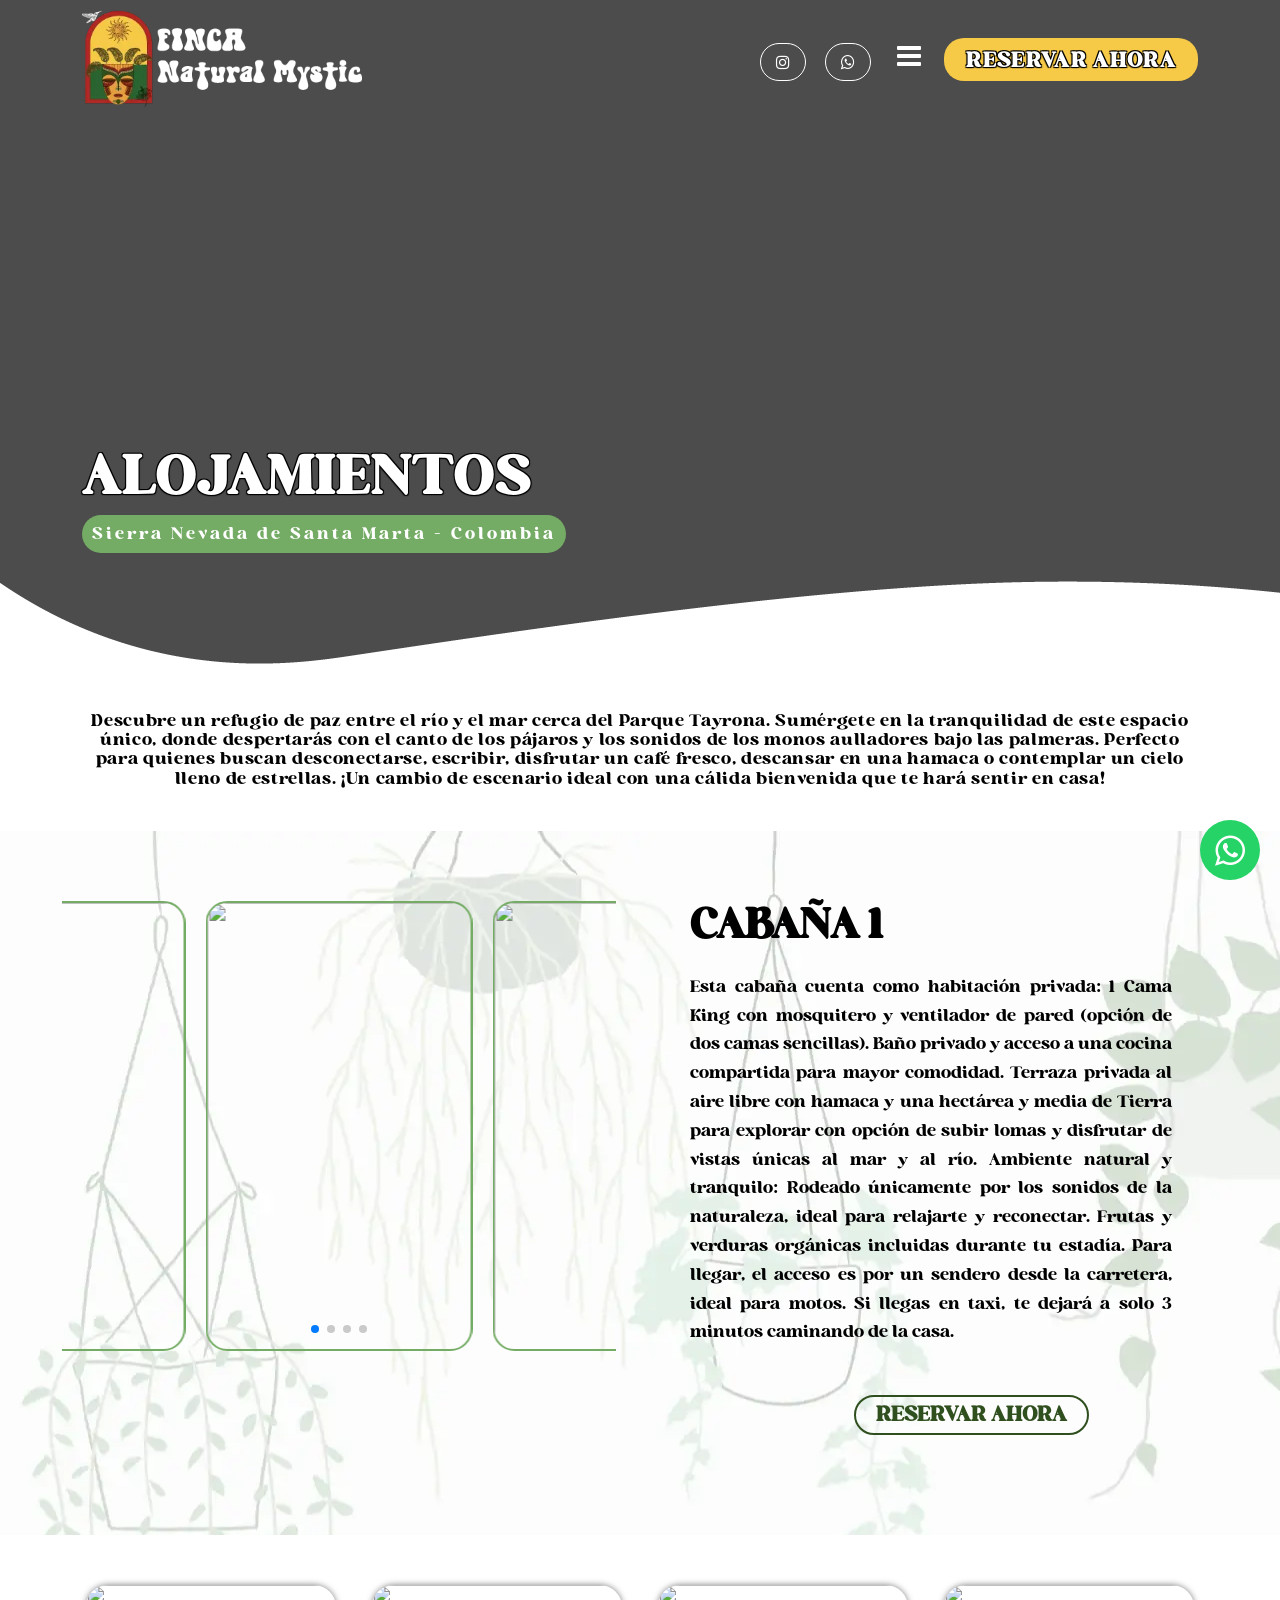
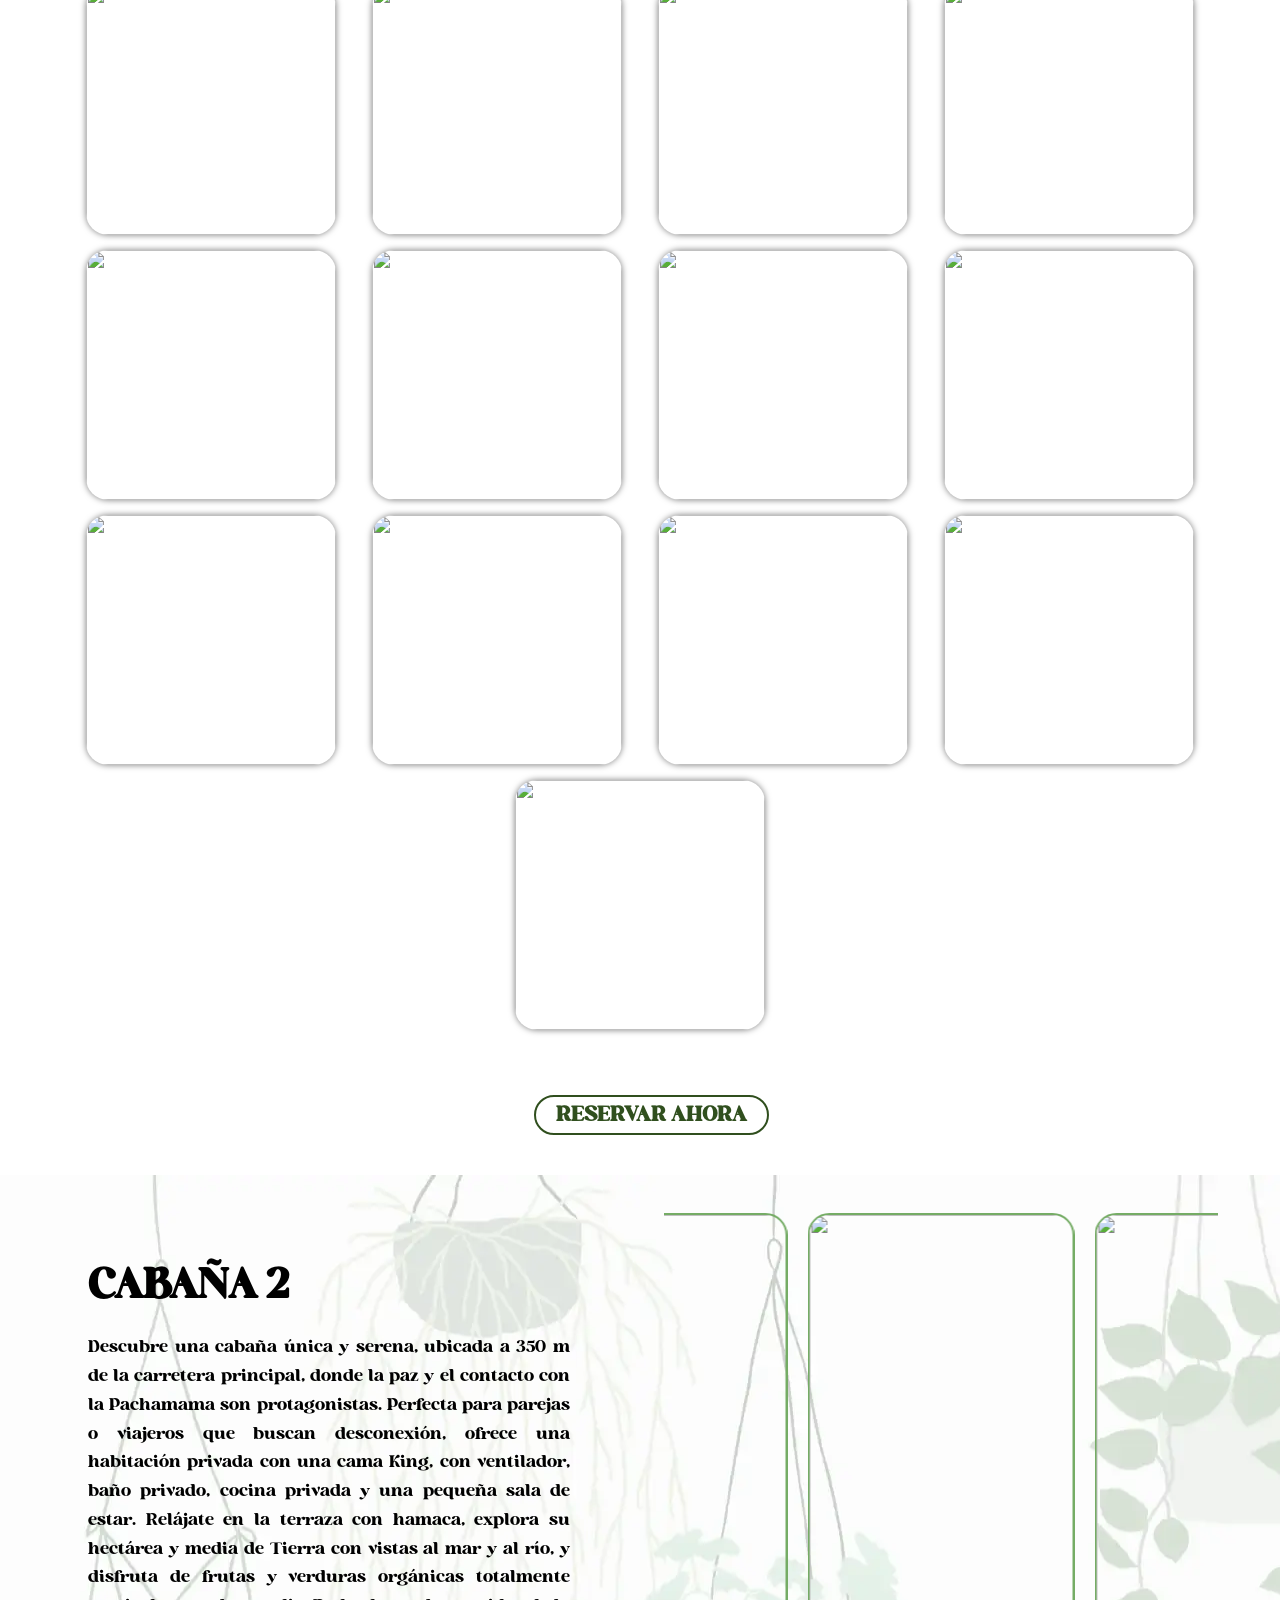
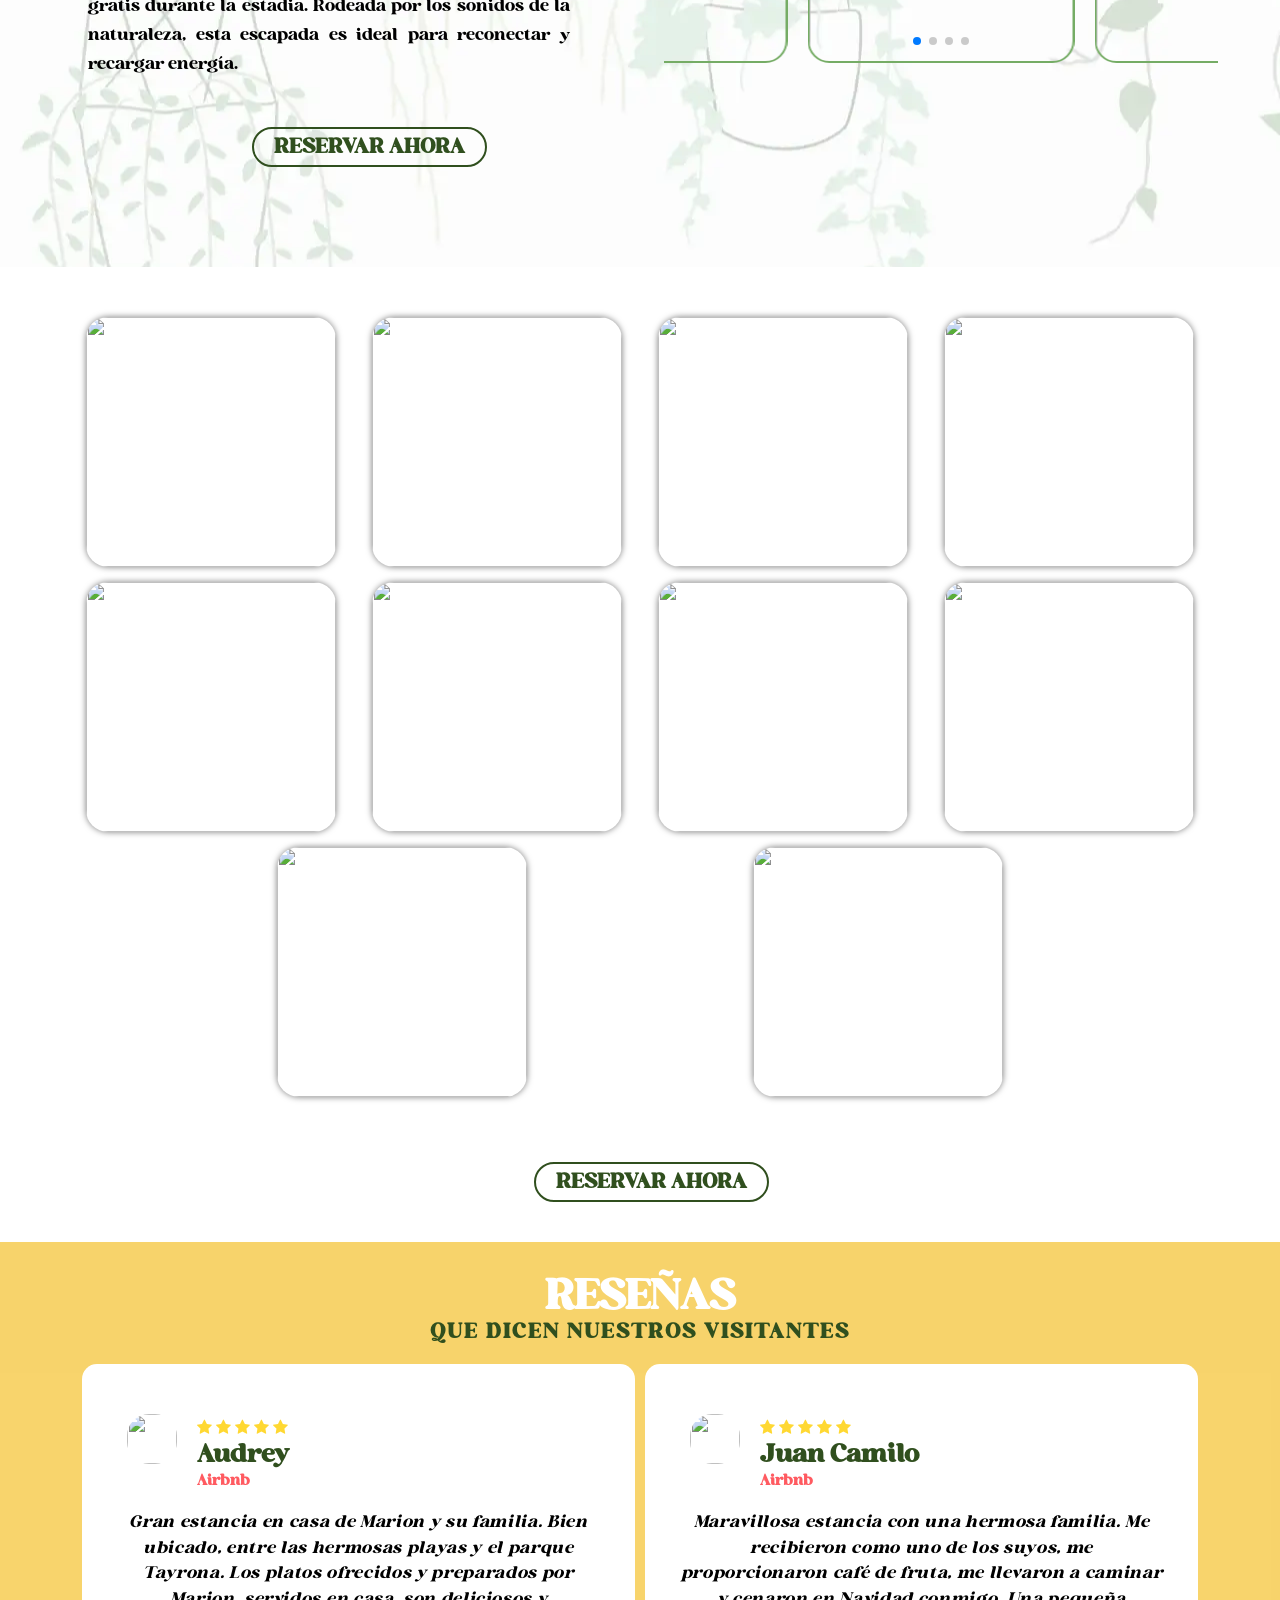
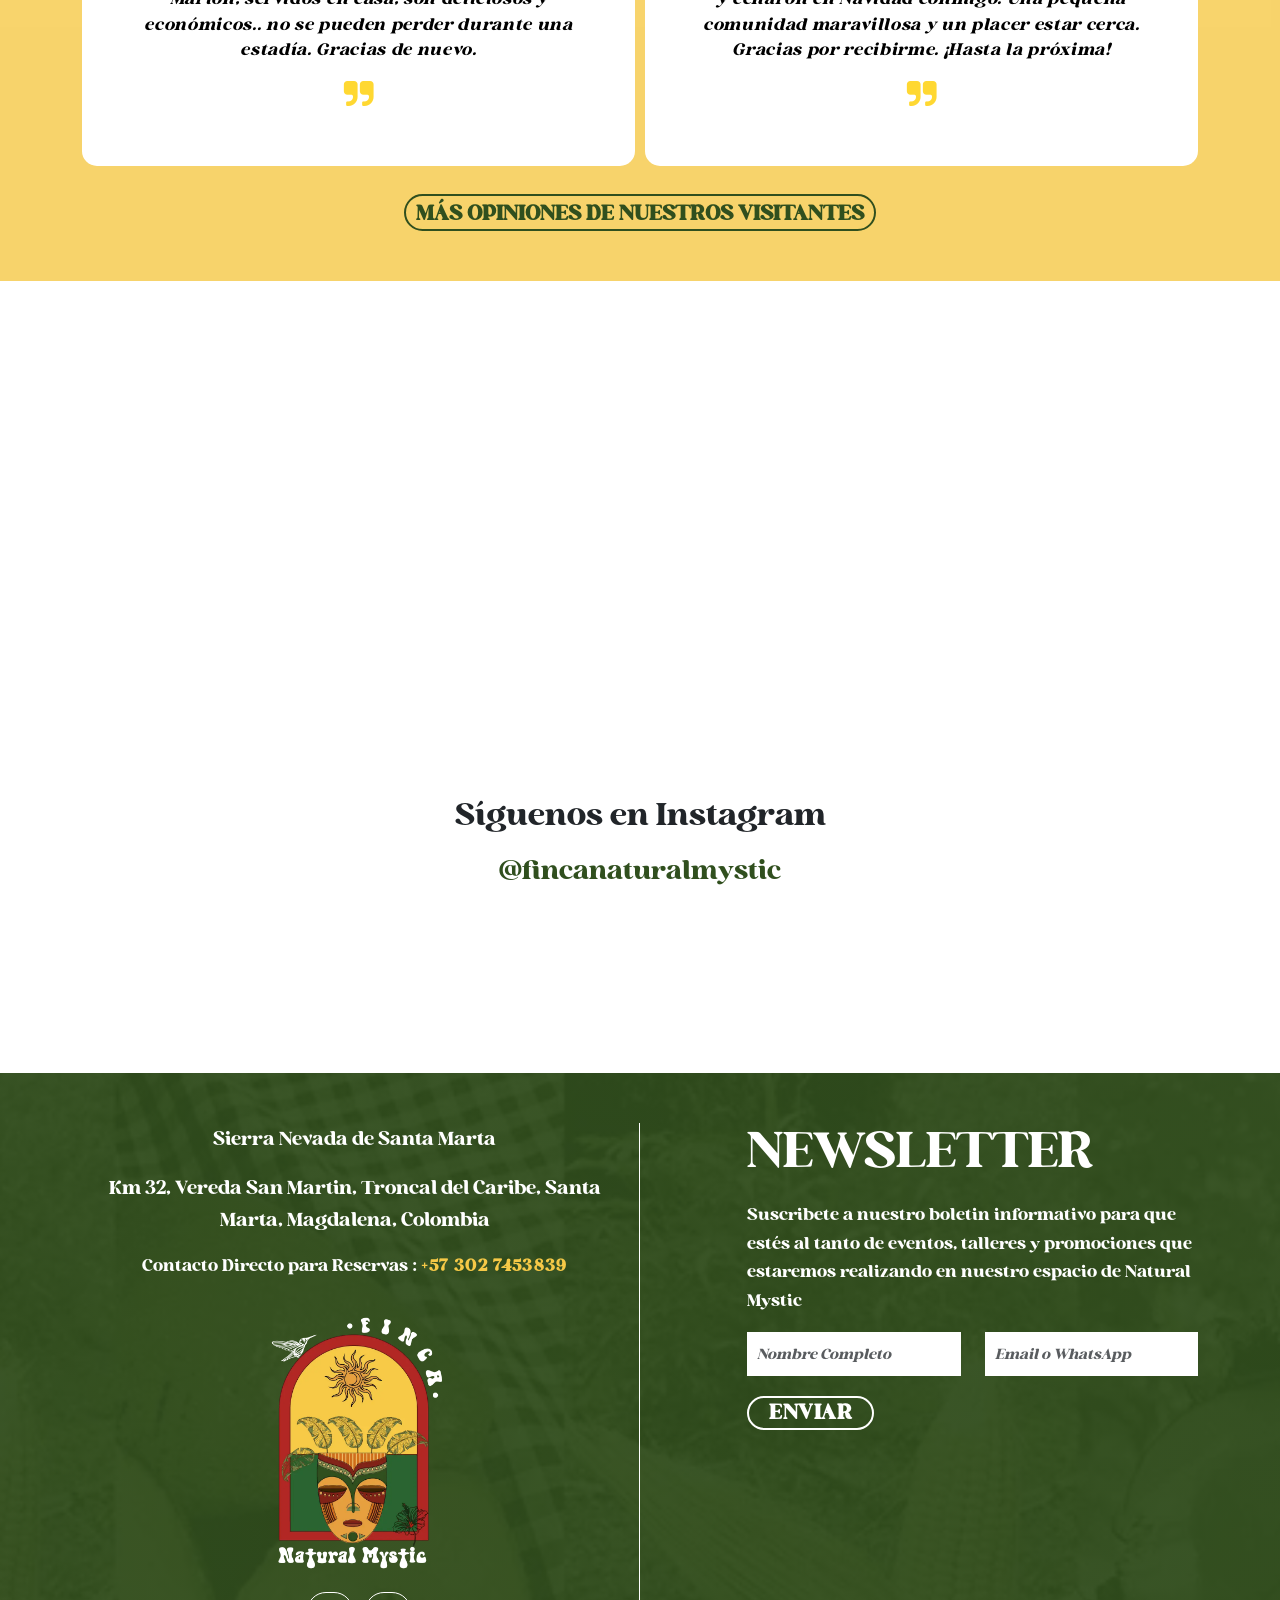
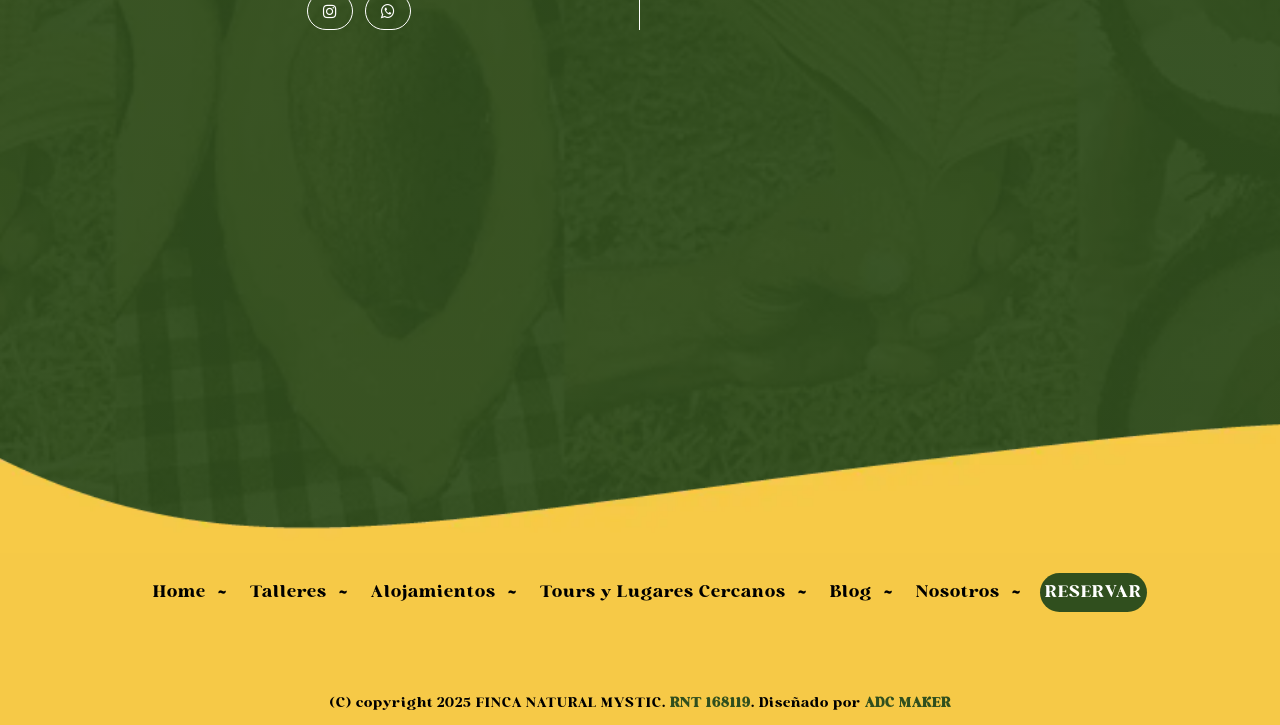
==== commit 1e6983c3: "Add files via upload" ====
--- a/alojamientos.html
+++ b/alojamientos.html
@@ -113,7 +113,7 @@
             <div class="container">
                 <div class="row">
                     <div class="col-lg-2 col-md-7 col-5 align-self-center">
-                        <a href="/"><img src="recursos/natural-mystic.webp" alt="Finca Natural Mystic" title="Finca Natural Mystic"></a>
+                        <a href=""><img src="recursos/natural-mystic.webp" alt="Finca Natural Mystic" title="Finca Natural Mystic"></a>
                     </div>
                     <div class="col-lg-10 col-md-5 col-7 align-self-center">
                         <div class="boton-de-reserva pc">
@@ -392,7 +392,7 @@
                         <p>Km 32, Vereda San Martin, Troncal del Caribe, Santa Marta, Magdalena, Colombia</p>
                         <p>Contacto Directo para Reservas : <span><a href="https://wa.me/573027453839" target="_blank" alt="WhatsApp" title="Contáctanos">+57 302 7453839</a></span></p>
                     </address>
-                    <a href="/"><img src="recursos/finca-natural-mystic.webp" alt="Inicio de Finca Natural Mystic" loading="lazy"></a>
+                    <a href=""><img src="recursos/finca-natural-mystic.webp" alt="Inicio de Finca Natural Mystic" loading="lazy"></a>
                     <div class="social-icons another">
                         <a href="https://instagram.com/fincanaturalmystic/" target="_blank" aria-label="Síguenos en Instagram"><i class="fa fa-instagram"></i></a>
                         <a href="https://wa.me/573027453839" target="_blank" aria-label="Contáctanos"><i class="fa fa-whatsapp"></i></a>
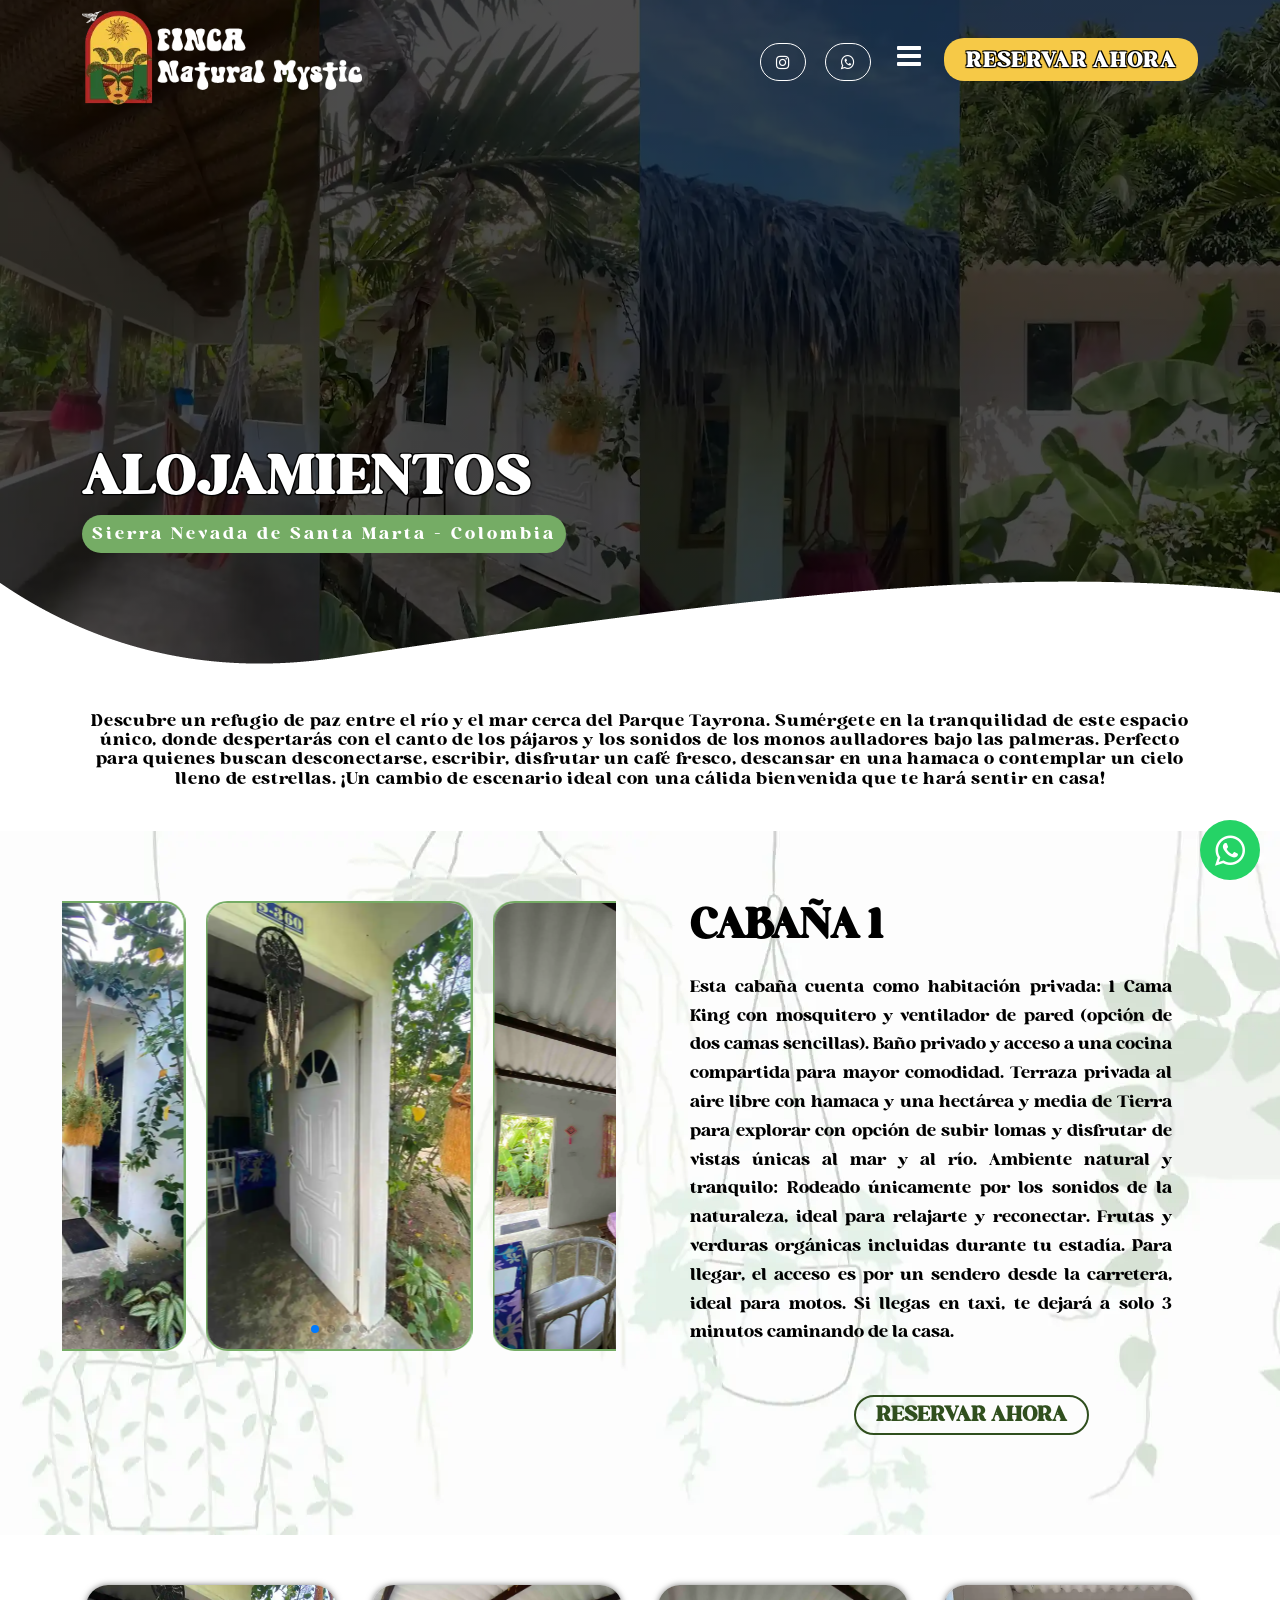
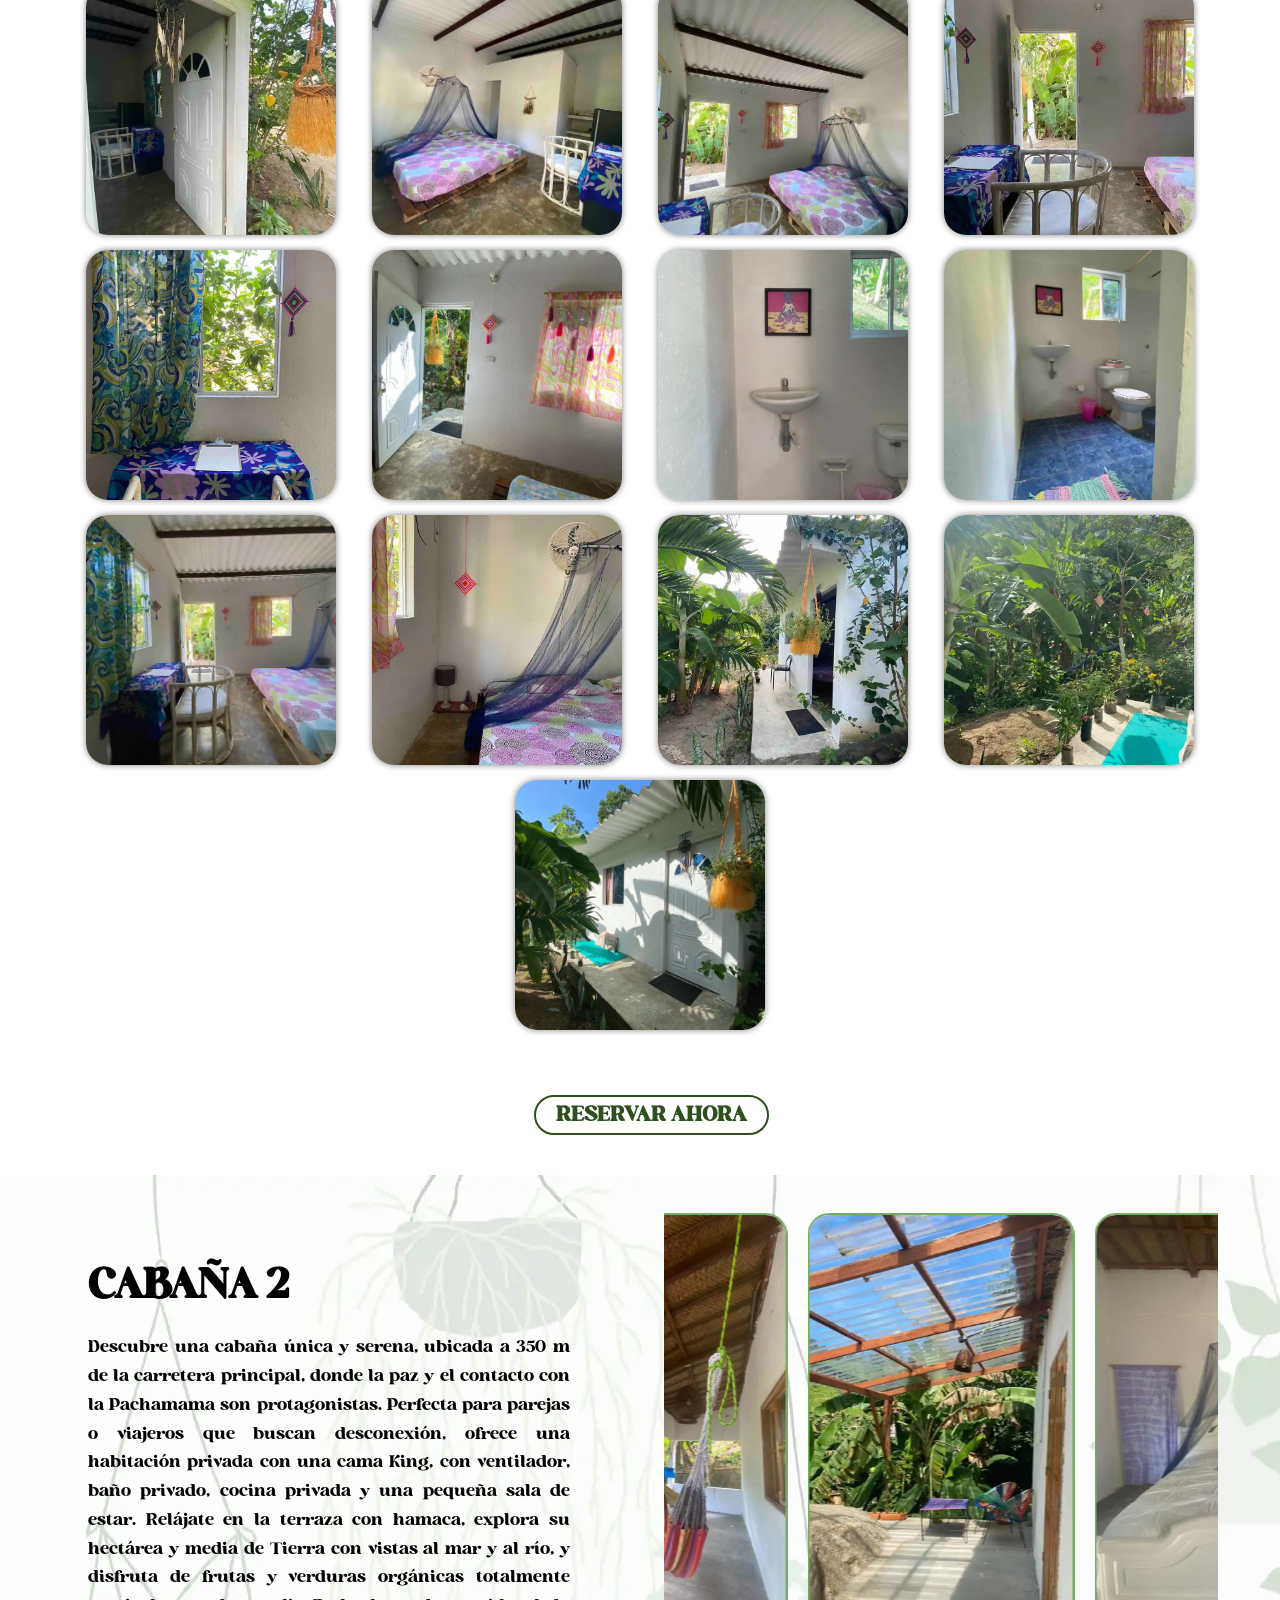
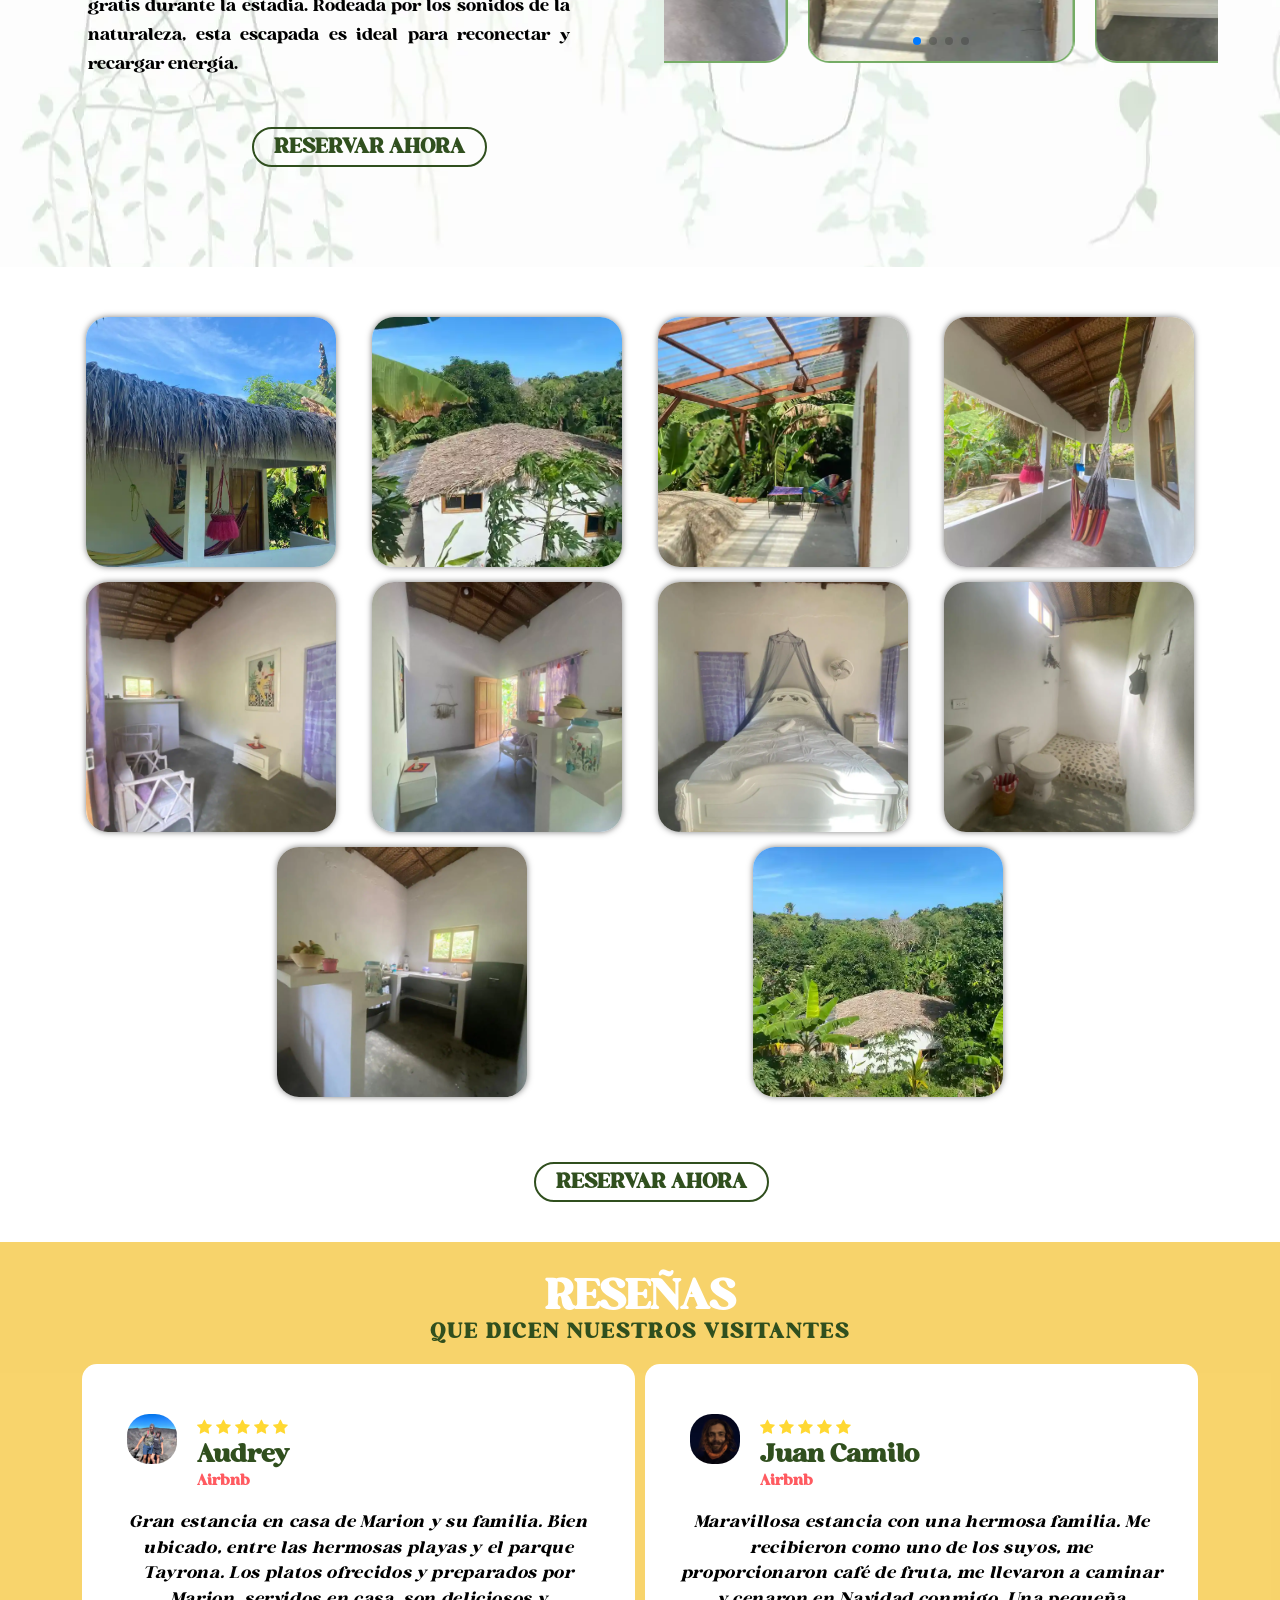
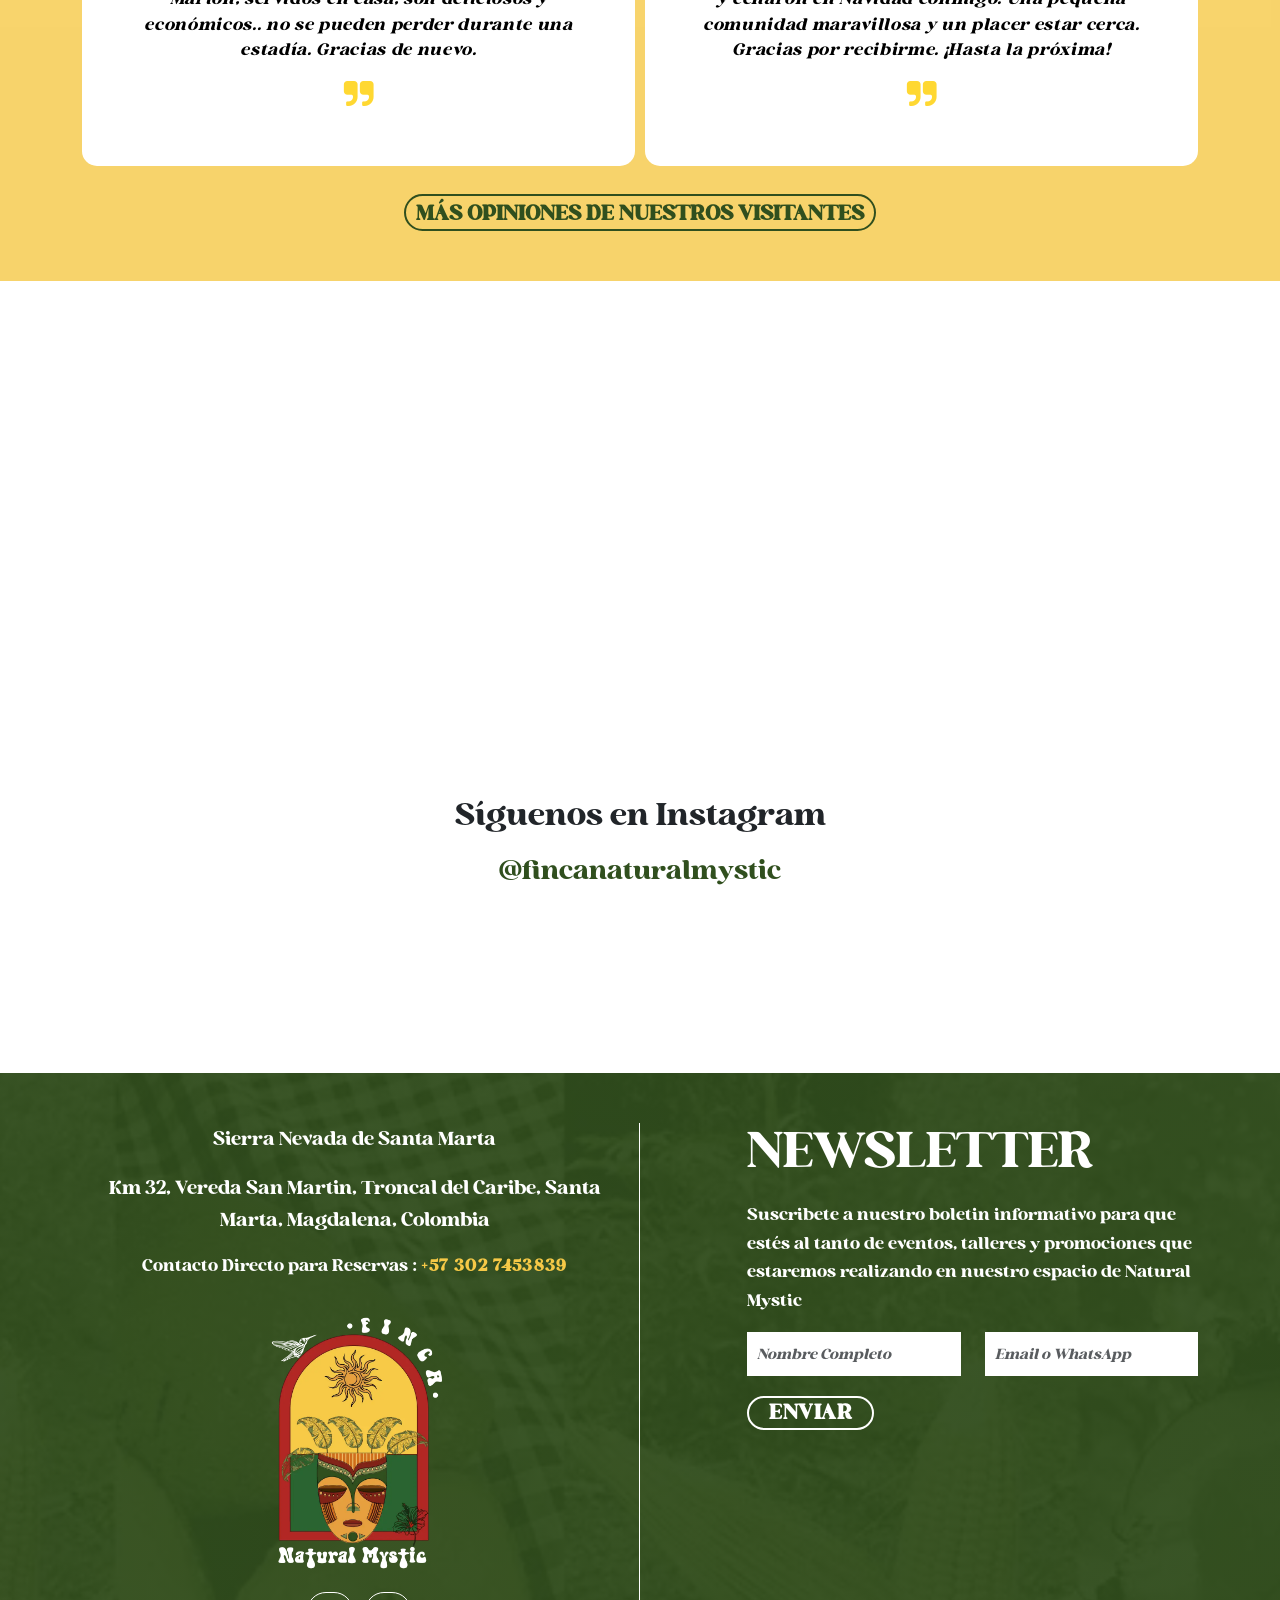
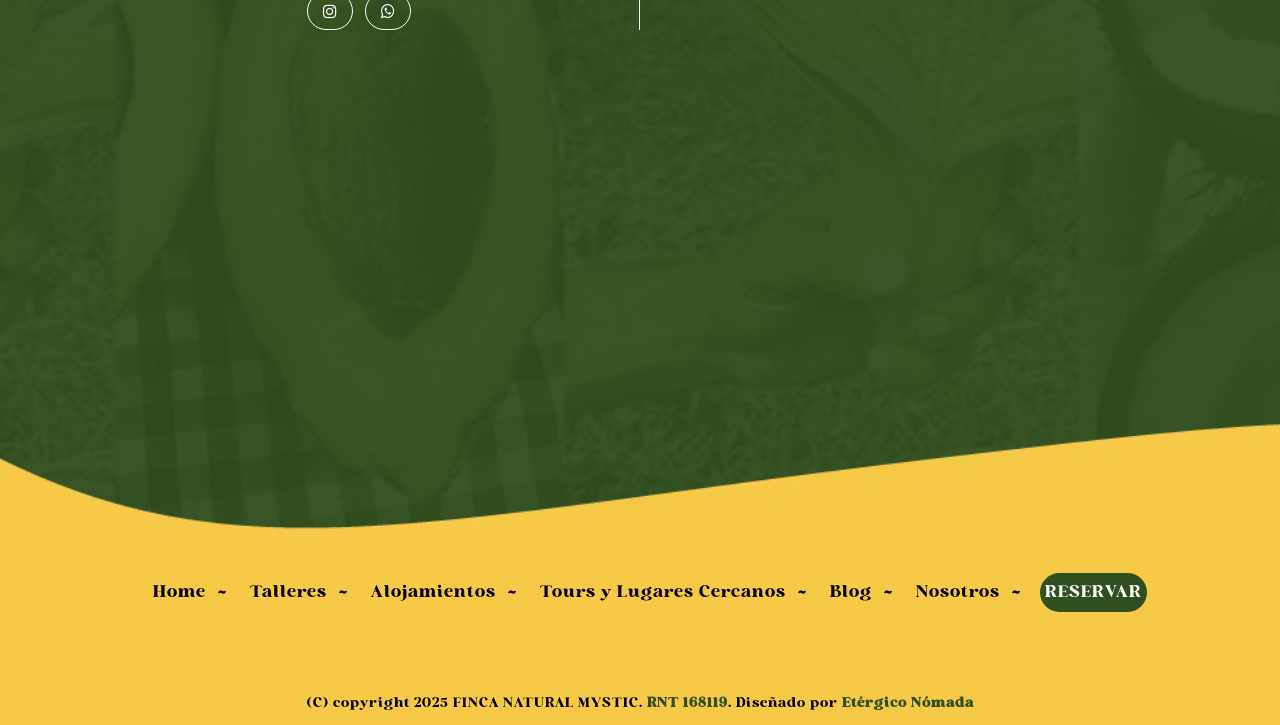
==== commit b07d1829: "Add files via upload" ====
--- a/alojamientos.html
+++ b/alojamientos.html
@@ -96,17 +96,18 @@
     <header class="top">
         <div id="mySidenav" class="sidenav">
             <b href="javascript:void(0)" class="closebtn" onclick="closeNav()">&times;</b>
+            <a href="index">Inicio</a>
             <a href="talleres">Talleres</a>
             <a href="alojamientos">Alojamientos</a>
             <a href="tours-sierra-nevada-santa-marta">Tours y Lugares Cercanos</a>
             <a href="blog">Blog</a>
             <a href="nosotros">Nosotros</a>
             <div class="boton-de-reserva movil">
-                <button><a href="https://wa.me/573027453839" target="_blank" alt="WhatsApp" title="Contáctanos">RESERVAR AHORA</a></button>
+                <button><a href="https://wa.me/573112336635" target="_blank" alt="WhatsApp" title="Contáctanos">RESERVAR AHORA</a></button>
             </div>
             <div class="social-icons another movil">
                 <a href="https://instagram.com/fincanaturalmystic/" target="_blank" aria-label="Síguenos en Instagram"><i class="fa fa-instagram"></i></a>
-                <a href="https://wa.me/573027453839" target="_blank" aria-label="Contáctanos"><i class="fa fa-whatsapp"></i></a>
+                <a href="https://wa.me/573112336635" target="_blank" aria-label="Contáctanos"><i class="fa fa-whatsapp"></i></a>
             </div>
         </div>
         <nav id="navbar">
@@ -117,7 +118,7 @@
                     </div>
                     <div class="col-lg-10 col-md-5 col-7 align-self-center">
                         <div class="boton-de-reserva pc">
-                            <button><a href="https://wa.me/573027453839" target="_blank">RESERVAR AHORA</a></button>
+                            <button><a href="https://wa.me/573112336635" target="_blank">RESERVAR AHORA</a></button>
                         </div>
                         <div class="social-icons square">
                             <div id="page-content-wrapper">
@@ -126,7 +127,7 @@
                         </div>
                         <div class="social-icons another pc">
                             <a href="https://instagram.com/fincanaturalmystic/" target="_blank" aria-label="Síguenos en Instagram"><i class="fa fa-instagram"></i></a>
-                            <a href="https://wa.me/573027453839" target="_blank" aria-label="Contáctanos"><i class="fa fa-whatsapp"></i></a>
+                            <a href="https://wa.me/573112336635" target="_blank" aria-label="Contáctanos"><i class="fa fa-whatsapp"></i></a>
                         </div>
                     </div>
                 </div>
@@ -197,7 +198,7 @@
                             </p>
                         </div>
                     </div>
-                    <center><button><a href="https://wa.me/573027453839" target="_blank">RESERVAR AHORA</a></button></center>
+                    <center><button><a href="https://wa.me/573112336635" target="_blank">RESERVAR AHORA</a></button></center>
                 </div>
             </div>
         </div>
@@ -220,7 +221,7 @@
                 <img src="recursos/galeria/alojamiento/cabaña-1/15.webp" alt="" class="img-galeria" loading="lazy">
             </div>
         </div>
-        <center><button><a href="https://wa.me/573027453839" target="_blank">RESERVAR AHORA</a></button></center>
+        <center><button><a href="https://wa.me/573112336635" target="_blank">RESERVAR AHORA</a></button></center>
     </section>
     <section class="imagen-light">
         <i class="fa fa-times close"></i>
@@ -245,7 +246,7 @@
                             </p>
                         </div>
                     </div>
-                    <center><button><a href="https://wa.me/573027453839" target="_blank">RESERVAR AHORA</a></button></center>
+                    <center><button><a href="https://wa.me/573112336635" target="_blank">RESERVAR AHORA</a></button></center>
                 </div>
                 <section class="col-md-6 section slider-section">
                     <div class="container slider-column">
@@ -281,7 +282,7 @@
                 <img src="recursos/galeria/alojamiento/cabaña-2/10.webp" alt="" class="img-galeria" loading="lazy">
             </div>
         </div>
-        <center><button><a href="https://wa.me/573027453839" target="_blank">RESERVAR AHORA</a></button></center>
+        <center><button><a href="https://wa.me/573112336635" target="_blank">RESERVAR AHORA</a></button></center>
     </section>
     <section class="imagen-light">
         <i class="fa fa-times close"></i>
@@ -390,12 +391,12 @@
                     <address>
                         <p>Sierra Nevada de Santa Marta</p>
                         <p>Km 32, Vereda San Martin, Troncal del Caribe, Santa Marta, Magdalena, Colombia</p>
-                        <p>Contacto Directo para Reservas : <span><a href="https://wa.me/573027453839" target="_blank" alt="WhatsApp" title="Contáctanos">+57 302 7453839</a></span></p>
+                        <p>Contacto Directo para Reservas : <span><a href="https://wa.me/573112336635" target="_blank" alt="WhatsApp" title="Contáctanos">+57 302 7453839</a></span></p>
                     </address>
-                    <a href=""><img src="recursos/finca-natural-mystic.webp" alt="Inicio de Finca Natural Mystic" loading="lazy"></a>
+                    <img src="recursos/finca-natural-mystic.webp" alt="Inicio de Finca Natural Mystic" loading="lazy">
                     <div class="social-icons another">
                         <a href="https://instagram.com/fincanaturalmystic/" target="_blank" aria-label="Síguenos en Instagram"><i class="fa fa-instagram"></i></a>
-                        <a href="https://wa.me/573027453839" target="_blank" aria-label="Contáctanos"><i class="fa fa-whatsapp"></i></a>
+                        <a href="https://wa.me/573112336635" target="_blank" aria-label="Contáctanos"><i class="fa fa-whatsapp"></i></a>
                     </div>
                 </div>
                 <div class="col-lg-1 col-md-12 col-12"></div>
@@ -434,9 +435,9 @@
                         <li class="nav-item"><a class="nav-link" href="tours-sierra-nevada-santa-marta">Tours y Lugares Cercanos</a></li>
                         <li class="nav-item"><a class="nav-link" href="blog">Blog</a></li>
                         <li class="nav-item"><a class="nav-link" href="nosotros">Nosotros</a></li>
-                        <li class="boton-footer"><a class="nav-link" href="https://wa.me/573027453839" target="_blank" alt="WhatsApp" title="Contáctanos">RESERVAR</a></li>
+                        <li class="boton-footer"><a class="nav-link" href="https://wa.me/573112336635" target="_blank" alt="WhatsApp" title="Contáctanos">RESERVAR</a></li>
                     </ul>
-                    <p>(C) copyright 2025 FINCA NATURAL MYSTIC. <b>RNT 168119</b>. Diseñado por <a href="https://www.instagram.com/adcmaker/" target="_blank">ADC MAKER</a></p>
+                    <p>(C) copyright 2025 FINCA NATURAL MYSTIC. <b>RNT 168119</b>. Diseñado por <a href="https://www.instagram.com/etergico.nomada/" target="_blank">Etérgico Nómada</a></p>
                 </div>
             </div>
         </div>
@@ -445,7 +446,7 @@
 
     <a href="javascript:" id="return-to-top" aria-label="Volver al inicio" alt=""><i class="fa fa-arrow-up" aria-hidden="true"></i></a>
 
-    <a href="https://wa.me/573027453839" class="boton-whatsapp" target="_blank"  aria-label="Contáctanos" alt="">
+    <a href="https://wa.me/573112336635" class="boton-whatsapp" target="_blank"  aria-label="Contáctanos" alt="">
         <div class="tooltip">¿Necesitas Ayuda? <b>Chatea con nosotros</b></div><i class="fa fa-whatsapp"></i>
     </a>
 
